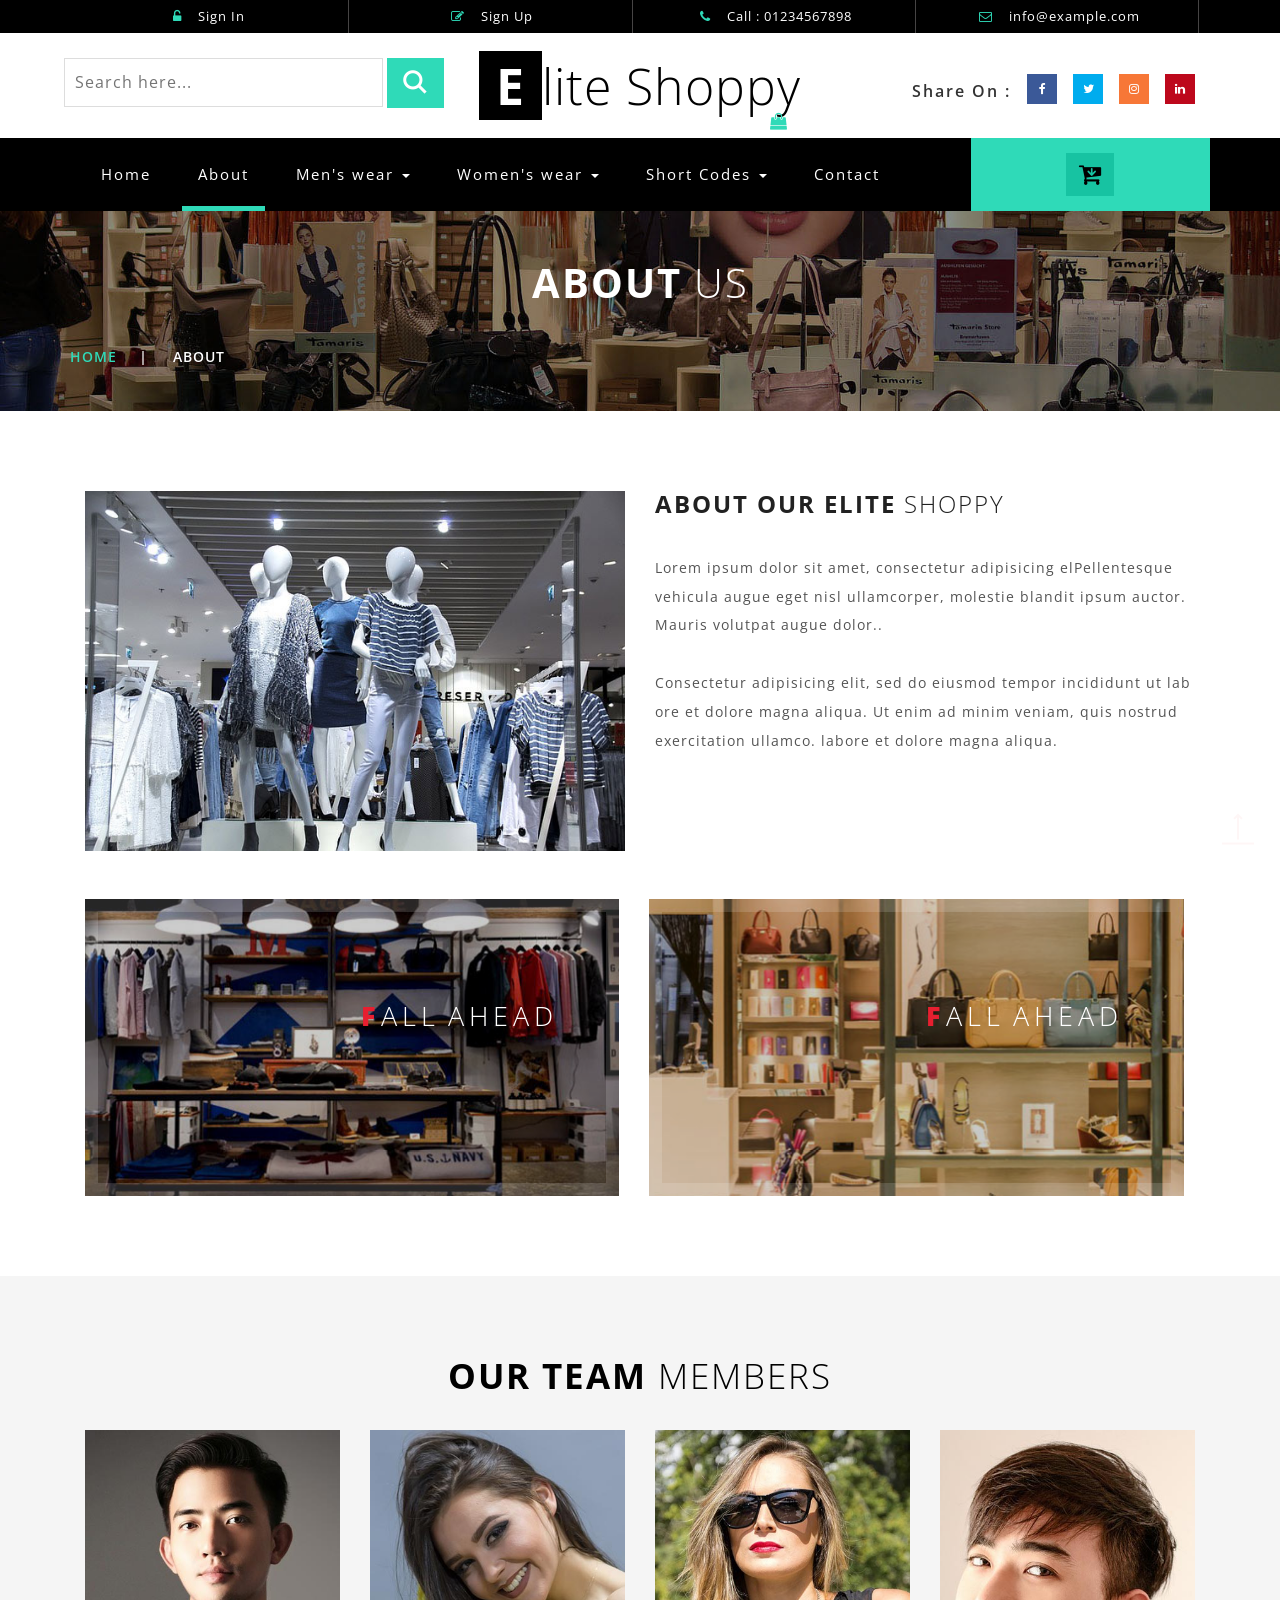
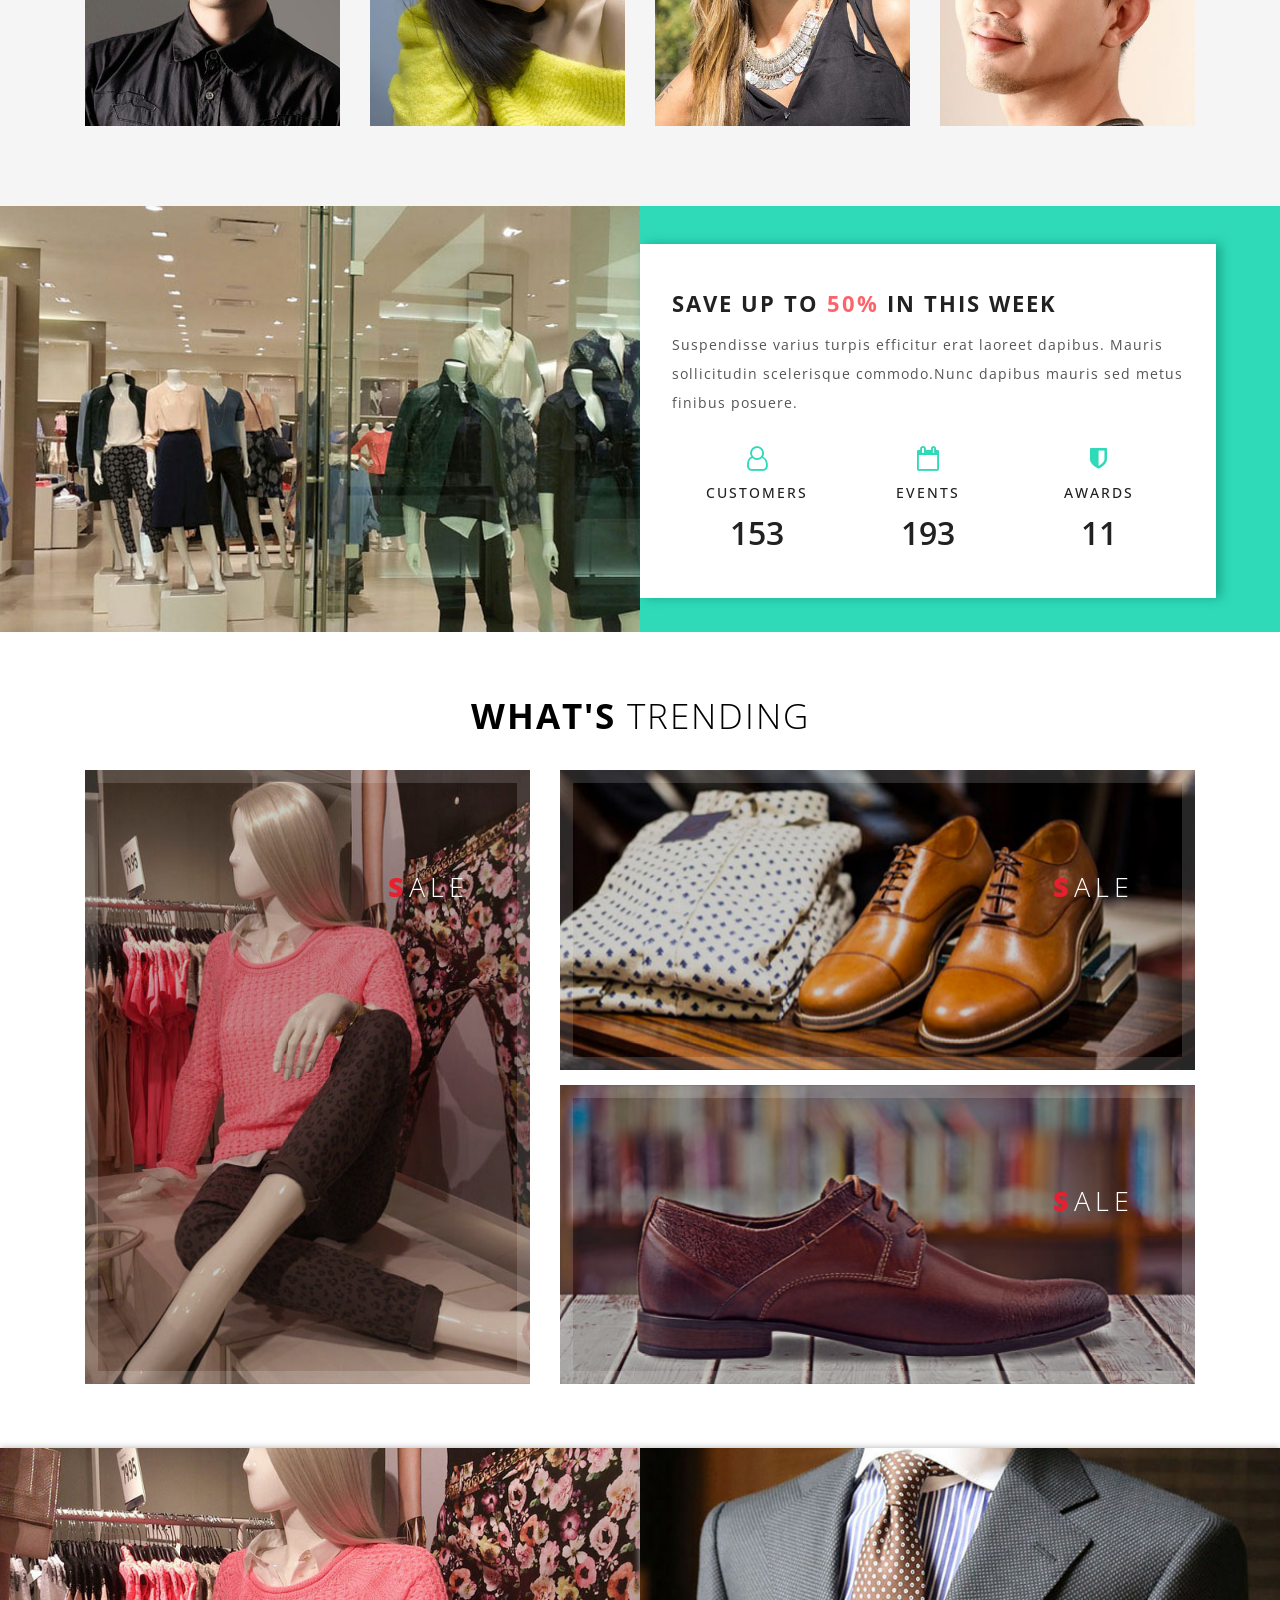
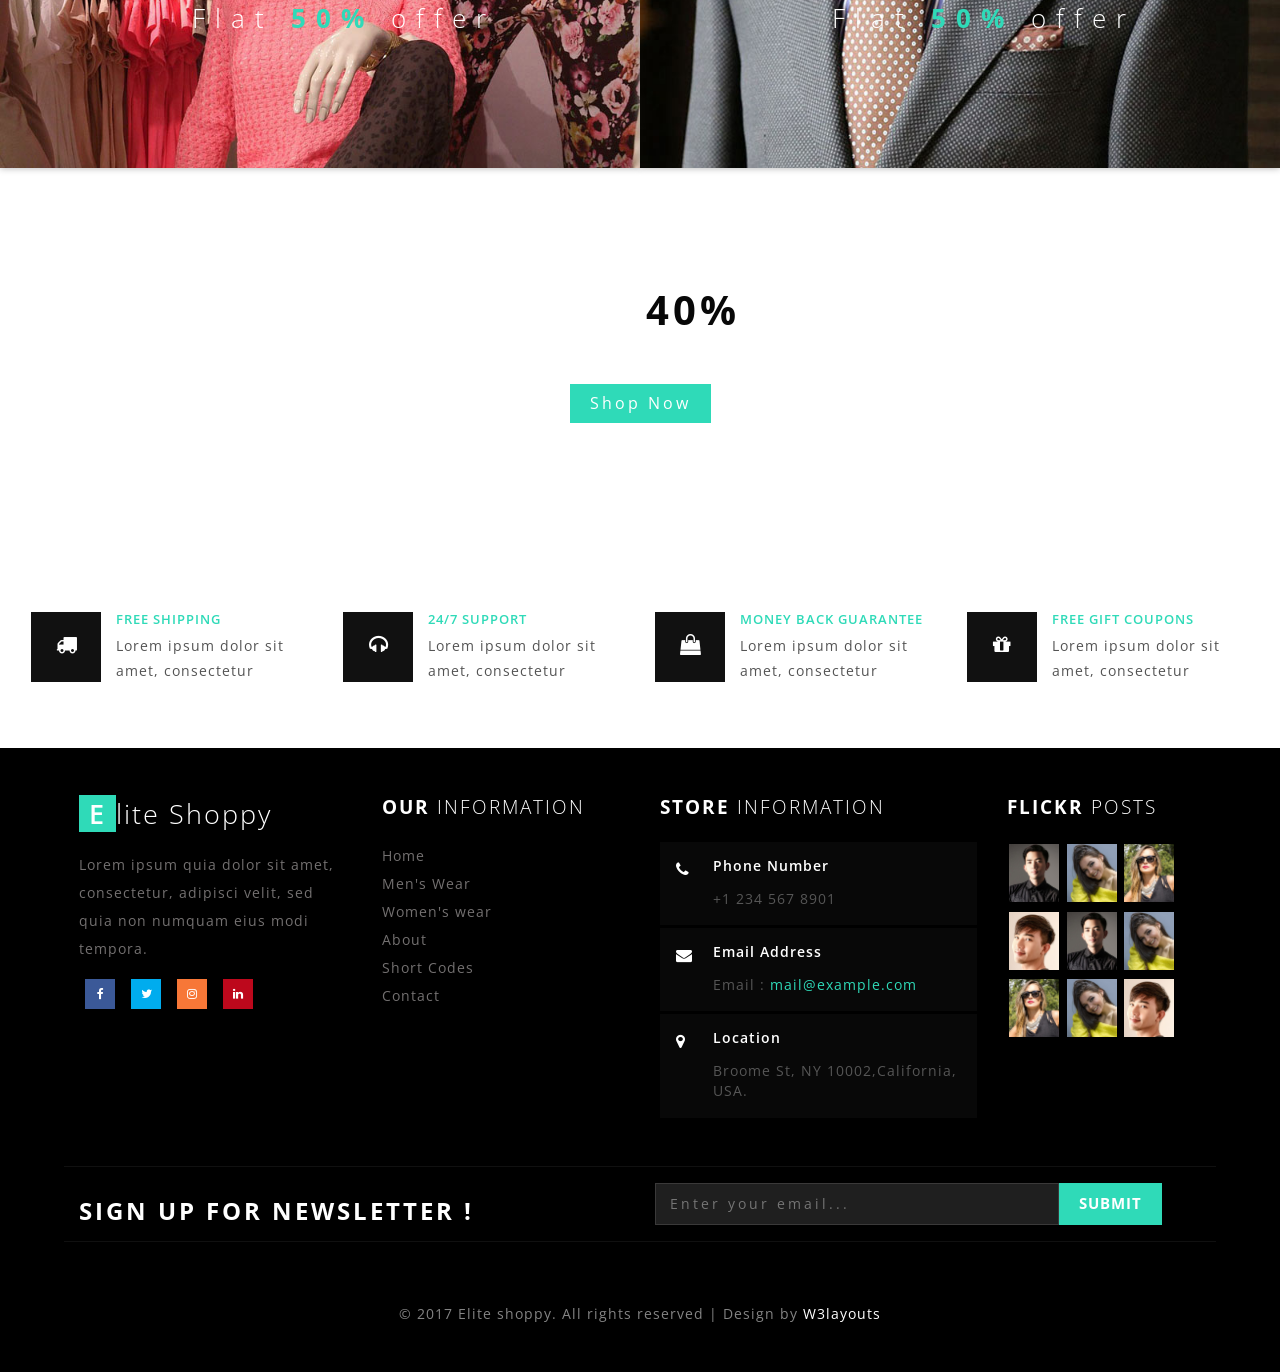
==== assets/depan/about.html @ 62bbe668 "ecommerce" ====
<!--
Author: W3layouts
Author URL: http://w3layouts.com
License: Creative Commons Attribution 3.0 Unported
License URL: http://creativecommons.org/licenses/by/3.0/
-->
<!DOCTYPE html>
<html>
<head>
<title>Elite Shoppy an Ecommerce Online Shopping Category Flat Bootstrap Responsive Website Template | About :: w3layouts</title>
<!--/tags -->
<meta name="viewport" content="width=device-width, initial-scale=1">
<meta http-equiv="Content-Type" content="text/html; charset=utf-8" />
<meta name="keywords" content="Elite Shoppy Responsive web template, Bootstrap Web Templates, Flat Web Templates, Android Compatible web template, 
Smartphone Compatible web template, free webdesigns for Nokia, Samsung, LG, SonyEricsson, Motorola web design" />
<script type="application/x-javascript"> addEventListener("load", function() { setTimeout(hideURLbar, 0); }, false);
		function hideURLbar(){ window.scrollTo(0,1); } </script>
<!--//tags -->
<link href="css/bootstrap.css" rel="stylesheet" type="text/css" media="all" />
<link href="css/team.css" rel="stylesheet" type="text/css" media="all" />
<link href="css/style.css" rel="stylesheet" type="text/css" media="all" />
<link href="css/font-awesome.css" rel="stylesheet"> 
<!-- //for bootstrap working -->
<link href="//fonts.googleapis.com/css?family=Open+Sans:300,300i,400,400i,600,600i,700,700i,800" rel="stylesheet">
<link href='//fonts.googleapis.com/css?family=Lato:400,100,100italic,300,300italic,400italic,700,900,900italic,700italic' rel='stylesheet' type='text/css'>
</head>
<body>
<!-- header -->
<div class="header" id="home">
	<div class="container">
		<ul>
		    <li> <a href="#" data-toggle="modal" data-target="#myModal"><i class="fa fa-unlock-alt" aria-hidden="true"></i> Sign In </a></li>
			<li> <a href="#" data-toggle="modal" data-target="#myModal2"><i class="fa fa-pencil-square-o" aria-hidden="true"></i> Sign Up </a></li>
			<li><i class="fa fa-phone" aria-hidden="true"></i> Call : 01234567898</li>
			<li><i class="fa fa-envelope-o" aria-hidden="true"></i> <a href="mailto:info@example.com">info@example.com</a></li>
		</ul>
	</div>
</div>
<!-- //header -->
<!-- header-bot -->
<div class="header-bot">
	<div class="header-bot_inner_wthreeinfo_header_mid">
		<div class="col-md-4 header-middle">
			<form action="#" method="post">
				<input type="search" name="search" placeholder="Search here..." required="">
					<input type="submit" value=" ">
				<div class="clearfix"></div>
			</form>
		</div>
		<!-- header-bot -->
			<div class="col-md-4 logo_agile">
				<h1><a href="index.html"><span>E</span>lite Shoppy <i class="fa fa-shopping-bag top_logo_agile_bag" aria-hidden="true"></i></a></h1>
			</div>
        <!-- header-bot -->
		<div class="col-md-4 agileits-social top_content">
						<ul class="social-nav model-3d-0 footer-social w3_agile_social">
						                                   <li class="share">Share On : </li>
															<li><a href="#" class="facebook">
																  <div class="front"><i class="fa fa-facebook" aria-hidden="true"></i></div>
																  <div class="back"><i class="fa fa-facebook" aria-hidden="true"></i></div></a></li>
															<li><a href="#" class="twitter"> 
																  <div class="front"><i class="fa fa-twitter" aria-hidden="true"></i></div>
																  <div class="back"><i class="fa fa-twitter" aria-hidden="true"></i></div></a></li>
															<li><a href="#" class="instagram">
																  <div class="front"><i class="fa fa-instagram" aria-hidden="true"></i></div>
																  <div class="back"><i class="fa fa-instagram" aria-hidden="true"></i></div></a></li>
															<li><a href="#" class="pinterest">
																  <div class="front"><i class="fa fa-linkedin" aria-hidden="true"></i></div>
																  <div class="back"><i class="fa fa-linkedin" aria-hidden="true"></i></div></a></li>
														</ul>



		</div>
		<div class="clearfix"></div>
	</div>
</div>
<!-- //header-bot -->
<!-- banner -->
<div class="ban-top">
	<div class="container">
		<div class="top_nav_left">
			<nav class="navbar navbar-default">
			  <div class="container-fluid">
				<!-- Brand and toggle get grouped for better mobile display -->
				<div class="navbar-header">
				  <button type="button" class="navbar-toggle collapsed" data-toggle="collapse" data-target="#bs-example-navbar-collapse-1" aria-expanded="false">
					<span class="sr-only">Toggle navigation</span>
					<span class="icon-bar"></span>
					<span class="icon-bar"></span>
					<span class="icon-bar"></span>
				  </button>
				</div>
				<!-- Collect the nav links, forms, and other content for toggling -->
				<div class="collapse navbar-collapse menu--shylock" id="bs-example-navbar-collapse-1">
				  <ul class="nav navbar-nav menu__list">
					<li class="active menu__item"><a class="menu__link" href="index.html">Home <span class="sr-only">(current)</span></a></li>
					<li class=" menu__item menu__item--current"><a class="menu__link" href="about.html">About</a></li>
					<li class="dropdown menu__item">
						<a href="#" class="dropdown-toggle menu__link" data-toggle="dropdown" role="button" aria-haspopup="true" aria-expanded="false">Men's wear <span class="caret"></span></a>
							<ul class="dropdown-menu multi-column columns-3">
								<div class="agile_inner_drop_nav_info">
									<div class="col-sm-6 multi-gd-img1 multi-gd-text ">
										<a href="mens.html"><img src="images/top2.jpg" alt=" "/></a>
									</div>
									<div class="col-sm-3 multi-gd-img">
										<ul class="multi-column-dropdown">
											<li><a href="mens.html">Clothing</a></li>
											<li><a href="mens.html">Wallets</a></li>
											<li><a href="mens.html">Footwear</a></li>
											<li><a href="mens.html">Watches</a></li>
											<li><a href="mens.html">Accessories</a></li>
											<li><a href="mens.html">Bags</a></li>
											<li><a href="mens.html">Caps & Hats</a></li>
										</ul>
									</div>
									<div class="col-sm-3 multi-gd-img">
										<ul class="multi-column-dropdown">
											<li><a href="mens.html">Jewellery</a></li>
											<li><a href="mens.html">Sunglasses</a></li>
											<li><a href="mens.html">Perfumes</a></li>
											<li><a href="mens.html">Beauty</a></li>
											<li><a href="mens.html">Shirts</a></li>
											<li><a href="mens.html">Sunglasses</a></li>
											<li><a href="mens.html">Swimwear</a></li>
										</ul>
									</div>
									<div class="clearfix"></div>
								</div>
							</ul>
					</li>
					<li class="dropdown menu__item">
						<a href="#" class="dropdown-toggle menu__link" data-toggle="dropdown" role="button" aria-haspopup="true" aria-expanded="false">Women's wear <span class="caret"></span></a>
							<ul class="dropdown-menu multi-column columns-3">
								<div class="agile_inner_drop_nav_info">
									<div class="col-sm-3 multi-gd-img">
										<ul class="multi-column-dropdown">
											<li><a href="womens.html">Clothing</a></li>
											<li><a href="womens.html">Wallets</a></li>
											<li><a href="womens.html">Footwear</a></li>
											<li><a href="womens.html">Watches</a></li>
											<li><a href="womens.html">Accessories</a></li>
											<li><a href="womens.html">Bags</a></li>
											<li><a href="womens.html">Caps & Hats</a></li>
										</ul>
									</div>
									<div class="col-sm-3 multi-gd-img">
										<ul class="multi-column-dropdown">
											<li><a href="womens.html">Jewellery</a></li>
											<li><a href="womens.html">Sunglasses</a></li>
											<li><a href="womens.html">Perfumes</a></li>
											<li><a href="womens.html">Beauty</a></li>
											<li><a href="womens.html">Shirts</a></li>
											<li><a href="womens.html">Sunglasses</a></li>
											<li><a href="womens.html">Swimwear</a></li>
										</ul>
									</div>
									<div class="col-sm-6 multi-gd-img multi-gd-text ">
										<a href="womens.html"><img src="images/top1.jpg" alt=" "/></a>
									</div>
									<div class="clearfix"></div>
								</div>
							</ul>
					</li>
					<li class="menu__item dropdown">
					   <a class="menu__link" href="#" class="dropdown-toggle" data-toggle="dropdown">Short Codes <b class="caret"></b></a>
								<ul class="dropdown-menu agile_short_dropdown">
									<li><a href="icons.html">Web Icons</a></li>
									<li><a href="typography.html">Typography</a></li>
								</ul>
					</li>
					<li class=" menu__item"><a class="menu__link" href="contact.html">Contact</a></li>
				  </ul>
				</div>
			  </div>
			</nav>	
		</div>
		<div class="top_nav_right">
			<div class="wthreecartaits wthreecartaits2 cart cart box_1"> 
						<form action="#" method="post" class="last"> 
						<input type="hidden" name="cmd" value="_cart">
						<input type="hidden" name="display" value="1">
						<button class="w3view-cart" type="submit" name="submit" value=""><i class="fa fa-cart-arrow-down" aria-hidden="true"></i></button>
					</form>  
  
						</div>
		</div>
		<div class="clearfix"></div>
	</div>
</div>
<!-- //banner-top -->
<!-- Modal1 -->
		<div class="modal fade" id="myModal" tabindex="-1" role="dialog">
			<div class="modal-dialog">
				<!-- Modal content-->
				<div class="modal-content">
					<div class="modal-header">
						<button type="button" class="close" data-dismiss="modal">&times;</button>
					</div>
						<div class="modal-body modal-body-sub_agile">
						<div class="col-md-8 modal_body_left modal_body_left1">
						<h3 class="agileinfo_sign">Sign In <span>Now</span></h3>
									<form action="#" method="post">
							<div class="styled-input agile-styled-input-top">
								<input type="text" name="Name" required="">
								<label>Name</label>
								<span></span>
							</div>
							<div class="styled-input">
								<input type="email" name="Email" required=""> 
								<label>Email</label>
								<span></span>
							</div> 
							<input type="submit" value="Sign In">
						</form>
						  <ul class="social-nav model-3d-0 footer-social w3_agile_social top_agile_third">
															<li><a href="#" class="facebook">
																  <div class="front"><i class="fa fa-facebook" aria-hidden="true"></i></div>
																  <div class="back"><i class="fa fa-facebook" aria-hidden="true"></i></div></a></li>
															<li><a href="#" class="twitter"> 
																  <div class="front"><i class="fa fa-twitter" aria-hidden="true"></i></div>
																  <div class="back"><i class="fa fa-twitter" aria-hidden="true"></i></div></a></li>
															<li><a href="#" class="instagram">
																  <div class="front"><i class="fa fa-instagram" aria-hidden="true"></i></div>
																  <div class="back"><i class="fa fa-instagram" aria-hidden="true"></i></div></a></li>
															<li><a href="#" class="pinterest">
																  <div class="front"><i class="fa fa-linkedin" aria-hidden="true"></i></div>
																  <div class="back"><i class="fa fa-linkedin" aria-hidden="true"></i></div></a></li>
														</ul>
														<div class="clearfix"></div>
														<p><a href="#" data-toggle="modal" data-target="#myModal2" > Don't have an account?</a></p>

						</div>
						<div class="col-md-4 modal_body_right modal_body_right1">
							<img src="images/log_pic.jpg" alt=" "/>
						</div>
						<div class="clearfix"></div>
					</div>
				</div>
				<!-- //Modal content-->
			</div>
		</div>
<!-- //Modal1 -->
<!-- Modal2 -->
		<div class="modal fade" id="myModal2" tabindex="-1" role="dialog">
			<div class="modal-dialog">
				<!-- Modal content-->
				<div class="modal-content">
					<div class="modal-header">
						<button type="button" class="close" data-dismiss="modal">&times;</button>
					</div>
						<div class="modal-body modal-body-sub_agile">
						<div class="col-md-8 modal_body_left modal_body_left1">
						<h3 class="agileinfo_sign">Sign Up <span>Now</span></h3>
									<form action="#" method="post">
							<div class="styled-input agile-styled-input-top">
								<input type="text" name="Name" required="">
								<label>Name</label>
								<span></span>
							</div>
							<div class="styled-input">
								<input type="email" name="Email" required=""> 
								<label>Email</label>
								<span></span>
							</div> 
							<div class="styled-input">
								<input type="password" name="password" required=""> 
								<label>Password</label>
								<span></span>
							</div> 
							<div class="styled-input">
								<input type="password" name="Confirm Password" required=""> 
								<label>Confirm Password</label>
								<span></span>
							</div> 
							<input type="submit" value="Sign Up">
						</form>
						  <ul class="social-nav model-3d-0 footer-social w3_agile_social top_agile_third">
															<li><a href="#" class="facebook">
																  <div class="front"><i class="fa fa-facebook" aria-hidden="true"></i></div>
																  <div class="back"><i class="fa fa-facebook" aria-hidden="true"></i></div></a></li>
															<li><a href="#" class="twitter"> 
																  <div class="front"><i class="fa fa-twitter" aria-hidden="true"></i></div>
																  <div class="back"><i class="fa fa-twitter" aria-hidden="true"></i></div></a></li>
															<li><a href="#" class="instagram">
																  <div class="front"><i class="fa fa-instagram" aria-hidden="true"></i></div>
																  <div class="back"><i class="fa fa-instagram" aria-hidden="true"></i></div></a></li>
															<li><a href="#" class="pinterest">
																  <div class="front"><i class="fa fa-linkedin" aria-hidden="true"></i></div>
																  <div class="back"><i class="fa fa-linkedin" aria-hidden="true"></i></div></a></li>
														</ul>
														<div class="clearfix"></div>
														<p><a href="#">By clicking register, I agree to your terms</a></p>

						</div>
						<div class="col-md-4 modal_body_right modal_body_right1">
							<img src="images/log_pic.jpg" alt=" "/>
						</div>
						<div class="clearfix"></div>
					</div>
				</div>
				<!-- //Modal content-->
			</div>
		</div>
<!-- //Modal2 -->
<!-- /banner_bottom_agile_info -->
<div class="page-head_agile_info_w3l">
		<div class="container">
			<h3>About <span>Us </span></h3>
			<!--/w3_short-->
				 <div class="services-breadcrumb">
						<div class="agile_inner_breadcrumb">

						   <ul class="w3_short">
								<li><a href="index.html">Home</a><i>|</i></li>
								<li>About</li>
							</ul>
						 </div>
				</div>
	   <!--//w3_short-->
	</div>
</div>
<!-- /banner_bottom_agile_info -->
    <div class="banner_bottom_agile_info">
	    <div class="container">
			<div class="agile_ab_w3ls_info">
				<div class="col-md-6 ab_pic_w3ls">
				   	<img src="images/ab_pic.jpg" alt=" " class="img-responsive" />
				</div>
				 <div class="col-md-6 ab_pic_w3ls_text_info">
				    <h5>About Our Elite <span> Shoppy</span> </h5>
					<p>Lorem ipsum dolor sit amet, consectetur adipisicing elPellentesque vehicula augue eget nisl ullamcorper, molestie blandit ipsum auctor. Mauris volutpat augue dolor..</p>
					<p>Consectetur adipisicing elit, sed do eiusmod tempor incididunt ut lab ore et dolore magna aliqua. Ut enim ad minim veniam, quis nostrud exercitation ullamco. labore et dolore magna aliqua.</p>
				</div>
				  <div class="clearfix"></div>
			</div>    
            <div class="banner_bottom_agile_info_inner_w3ls">
    	           <div class="col-md-6 wthree_banner_bottom_grid_three_left1 grid">
						<figure class="effect-roxy">
							<img src="images/bottom1.jpg" alt=" " class="img-responsive" />
							<figcaption>
								<h3><span>F</span>all Ahead</h3>
								<p>New Arrivals</p>
							</figcaption>			
						</figure>
					</div>
					 <div class="col-md-6 wthree_banner_bottom_grid_three_left1 grid">
						<figure class="effect-roxy">
							<img src="images/bottom2.jpg" alt=" " class="img-responsive" />
							<figcaption>
								<h3><span>F</span>all Ahead</h3>
								<p>New Arrivals</p>
							</figcaption>			
						</figure>
					</div>
					<div class="clearfix"></div>
		    </div> 
		 </div> 
    </div>
	<!-- team -->
<div class="banner_bottom_agile_info team">
	<div class="container">
	            <h3 class="wthree_text_info">Our Team <span>Members</span></h3>
			<div class="inner_w3l_agile_grids">
					<div class="col-md-3 team-grids">
						<div class="thumbnail team-w3agile">
							<img src="images/t1.jpg" class="img-responsive" alt="">
							<div class="social-icons team-icons right-w3l fotw33">
							<div class="caption">
								<h4>Joanna Vilken</h4>
								<p>Add Short Description</p>						
							</div>
								<ul class="social-nav model-3d-0 footer-social w3_agile_social two">
															<li><a href="#" class="facebook">
																  <div class="front"><i class="fa fa-facebook" aria-hidden="true"></i></div>
																  <div class="back"><i class="fa fa-facebook" aria-hidden="true"></i></div></a></li>
															<li><a href="#" class="twitter"> 
																  <div class="front"><i class="fa fa-twitter" aria-hidden="true"></i></div>
																  <div class="back"><i class="fa fa-twitter" aria-hidden="true"></i></div></a></li>
															<li><a href="#" class="instagram">
																  <div class="front"><i class="fa fa-instagram" aria-hidden="true"></i></div>
																  <div class="back"><i class="fa fa-instagram" aria-hidden="true"></i></div></a></li>
															<li><a href="#" class="pinterest">
																  <div class="front"><i class="fa fa-linkedin" aria-hidden="true"></i></div>
																  <div class="back"><i class="fa fa-linkedin" aria-hidden="true"></i></div></a></li>
														</ul>
							          </div>
						     </div>
			         	</div>
						<div class="col-md-3 team-grids">
						<div class="thumbnail team-w3agile">
							<img src="images/t2.jpg" class="img-responsive" alt="">
							<div class="social-icons team-icons right-w3l fotw33">
							<div class="caption">
								<h4>Anika Mollik</h4>
								<p>Add Short Description</p>						
							</div>
								<ul class="social-nav model-3d-0 footer-social w3_agile_social two">
															<li><a href="#" class="facebook">
																  <div class="front"><i class="fa fa-facebook" aria-hidden="true"></i></div>
																  <div class="back"><i class="fa fa-facebook" aria-hidden="true"></i></div></a></li>
															<li><a href="#" class="twitter"> 
																  <div class="front"><i class="fa fa-twitter" aria-hidden="true"></i></div>
																  <div class="back"><i class="fa fa-twitter" aria-hidden="true"></i></div></a></li>
															<li><a href="#" class="instagram">
																  <div class="front"><i class="fa fa-instagram" aria-hidden="true"></i></div>
																  <div class="back"><i class="fa fa-instagram" aria-hidden="true"></i></div></a></li>
															<li><a href="#" class="pinterest">
																  <div class="front"><i class="fa fa-linkedin" aria-hidden="true"></i></div>
																  <div class="back"><i class="fa fa-linkedin" aria-hidden="true"></i></div></a></li>
														</ul>
							          </div>
						     </div>
			         	</div>
						<div class="col-md-3 team-grids">
						<div class="thumbnail team-w3agile">
							<img src="images/t3.jpg" class="img-responsive" alt="">
							<div class="social-icons team-icons right-w3l fotw33">
							<div class="caption">
								<h4>Megali Deo</h4>
								<p>Add Short Description</p>						
							</div>
								<ul class="social-nav model-3d-0 footer-social w3_agile_social two">
															<li><a href="#" class="facebook">
																  <div class="front"><i class="fa fa-facebook" aria-hidden="true"></i></div>
																  <div class="back"><i class="fa fa-facebook" aria-hidden="true"></i></div></a></li>
															<li><a href="#" class="twitter"> 
																  <div class="front"><i class="fa fa-twitter" aria-hidden="true"></i></div>
																  <div class="back"><i class="fa fa-twitter" aria-hidden="true"></i></div></a></li>
															<li><a href="#" class="instagram">
																  <div class="front"><i class="fa fa-instagram" aria-hidden="true"></i></div>
																  <div class="back"><i class="fa fa-instagram" aria-hidden="true"></i></div></a></li>
															<li><a href="#" class="pinterest">
																  <div class="front"><i class="fa fa-linkedin" aria-hidden="true"></i></div>
																  <div class="back"><i class="fa fa-linkedin" aria-hidden="true"></i></div></a></li>
														</ul>
							          </div>
						     </div>
			         	</div>
						<div class="col-md-3 team-grids">
						<div class="thumbnail team-w3agile">
							<img src="images/t4.jpg" class="img-responsive" alt="">
							<div class="social-icons team-icons right-w3l fotw33">
							<div class="caption">
								<h4>Retas Word</h4>
								<p>Add Short Description</p>						
							</div>
								<ul class="social-nav model-3d-0 footer-social w3_agile_social two">
															<li><a href="#" class="facebook">
																  <div class="front"><i class="fa fa-facebook" aria-hidden="true"></i></div>
																  <div class="back"><i class="fa fa-facebook" aria-hidden="true"></i></div></a></li>
															<li><a href="#" class="twitter"> 
																  <div class="front"><i class="fa fa-twitter" aria-hidden="true"></i></div>
																  <div class="back"><i class="fa fa-twitter" aria-hidden="true"></i></div></a></li>
															<li><a href="#" class="instagram">
																  <div class="front"><i class="fa fa-instagram" aria-hidden="true"></i></div>
																  <div class="back"><i class="fa fa-instagram" aria-hidden="true"></i></div></a></li>
															<li><a href="#" class="pinterest">
																  <div class="front"><i class="fa fa-linkedin" aria-hidden="true"></i></div>
																  <div class="back"><i class="fa fa-linkedin" aria-hidden="true"></i></div></a></li>
														</ul>
							          </div>
						     </div>
			         	</div>
					<div class="clearfix"> </div>
				</div>
	       </div>
		</div>
<!-- //team -->

	<!-- schedule-bottom -->
	<div class="schedule-bottom">
		<div class="col-md-6 agileinfo_schedule_bottom_left">
			<img src="images/mid.jpg" alt=" " class="img-responsive" />
		</div>
		<div class="col-md-6 agileits_schedule_bottom_right">
			<div class="w3ls_schedule_bottom_right_grid">
				<h3>Save up to <span>50%</span> in this week</h3>
				<p>Suspendisse varius turpis efficitur erat laoreet dapibus. 
					Mauris sollicitudin scelerisque commodo.Nunc dapibus mauris sed metus finibus posuere.</p>
				<div class="col-md-4 w3l_schedule_bottom_right_grid1">
					<i class="fa fa-user-o" aria-hidden="true"></i>
					<h4>Customers</h4>
					<h5 class="counter">653</h5>
				</div>
				<div class="col-md-4 w3l_schedule_bottom_right_grid1">
					<i class="fa fa-calendar-o" aria-hidden="true"></i>
					<h4>Events</h4>
					<h5 class="counter">823</h5>
				</div>
				<div class="col-md-4 w3l_schedule_bottom_right_grid1">
					<i class="fa fa-shield" aria-hidden="true"></i>
					<h4>Awards</h4>
					<h5 class="counter">45</h5>
				</div>
				<div class="clearfix"> </div>
			</div>
		</div>
		<div class="clearfix"> </div>
	</div>
<!-- //schedule-bottom -->
  <!-- banner-bootom-w3-agileits -->
	<div class="banner-bootom-w3-agileits">
	   <div class="container">
	     <h3 class="wthree_text_info">What's <span>Trending</span></h3>
	
		<div class="col-md-5 bb-grids bb-left-agileits-w3layouts">
			<a href="women.html">
			   <div class="bb-left-agileits-w3layouts-inner grid">
					<figure class="effect-roxy">
							<img src="images/bb1.jpg" alt=" " class="img-responsive" />
							<figcaption>
								<h3><span>S</span>ale </h3>
								<p>Upto 55%</p>
							</figcaption>			
						</figure>
			    </div>
			</a>
		</div>
		<div class="col-md-7 bb-grids bb-middle-agileits-w3layouts">
		       <div class="bb-middle-agileits-w3layouts grid">
			           <figure class="effect-roxy">
							<img src="images/bottom3.jpg" alt=" " class="img-responsive" />
							<figcaption>
								<h3><span>S</span>ale </h3>
								<p>Upto 55%</p>
							</figcaption>			
						</figure>
		        </div>
		      <div class="bb-middle-agileits-w3layouts forth grid">
						<figure class="effect-roxy">
							<img src="images/bottom4.jpg" alt=" " class="img-responsive">
							<figcaption>
								<h3><span>S</span>ale </h3>
								<p>Upto 65%</p>
							</figcaption>		
						</figure>
					</div>
		<div class="clearfix"></div>
	</div>
    </div>
</div>
<!--/grids-->
      <div class="agile_last_double_sectionw3ls">
            <div class="col-md-6 multi-gd-img multi-gd-text ">
					<a href="womens.html"><img src="images/bot_1.jpg" alt=" "><h4>Flat <span>50%</span> offer</h4></a>
					
			</div>
			 <div class="col-md-6 multi-gd-img multi-gd-text ">
					<a href="womens.html"><img src="images/bot_2.jpg" alt=" "><h4>Flat <span>50%</span> offer</h4></a>
			</div>
			<div class="clearfix"></div>
	   </div>							
<!--/grids-->
	<!-- /we-offer -->
		<div class="sale-w3ls">
			<div class="container">
				<h6>We Offer Flat <span>40%</span> Discount</h6>
 
				<a class="hvr-outline-out button2" href="single.html">Shop Now </a>
			</div>
		</div>
	<!-- //we-offer -->
<!--/grids-->
<div class="coupons">
		<div class="coupons-grids text-center">
			<div class="w3layouts_mail_grid">
				<div class="col-md-3 w3layouts_mail_grid_left">
					<div class="w3layouts_mail_grid_left1 hvr-radial-out">
						<i class="fa fa-truck" aria-hidden="true"></i>
					</div>
					<div class="w3layouts_mail_grid_left2">
						<h3>FREE SHIPPING</h3>
						<p>Lorem ipsum dolor sit amet, consectetur</p>
					</div>
				</div>
				<div class="col-md-3 w3layouts_mail_grid_left">
					<div class="w3layouts_mail_grid_left1 hvr-radial-out">
						<i class="fa fa-headphones" aria-hidden="true"></i>
					</div>
					<div class="w3layouts_mail_grid_left2">
						<h3>24/7 SUPPORT</h3>
						<p>Lorem ipsum dolor sit amet, consectetur</p>
					</div>
				</div>
				<div class="col-md-3 w3layouts_mail_grid_left">
					<div class="w3layouts_mail_grid_left1 hvr-radial-out">
						<i class="fa fa-shopping-bag" aria-hidden="true"></i>
					</div>
					<div class="w3layouts_mail_grid_left2">
						<h3>MONEY BACK GUARANTEE</h3>
						<p>Lorem ipsum dolor sit amet, consectetur</p>
					</div>
				</div>
					<div class="col-md-3 w3layouts_mail_grid_left">
					<div class="w3layouts_mail_grid_left1 hvr-radial-out">
						<i class="fa fa-gift" aria-hidden="true"></i>
					</div>
					<div class="w3layouts_mail_grid_left2">
						<h3>FREE GIFT COUPONS</h3>
						<p>Lorem ipsum dolor sit amet, consectetur</p>
					</div>
				</div>
				<div class="clearfix"> </div>
			</div>

		</div>
</div>
<!--grids-->
<!-- footer -->
<div class="footer">
	<div class="footer_agile_inner_info_w3l">
		<div class="col-md-3 footer-left">
			<h2><a href="index.html"><span>E</span>lite Shoppy </a></h2>
			<p>Lorem ipsum quia dolor
			sit amet, consectetur, adipisci velit, sed quia non 
			numquam eius modi tempora.</p>
			<ul class="social-nav model-3d-0 footer-social w3_agile_social two">
															<li><a href="#" class="facebook">
																  <div class="front"><i class="fa fa-facebook" aria-hidden="true"></i></div>
																  <div class="back"><i class="fa fa-facebook" aria-hidden="true"></i></div></a></li>
															<li><a href="#" class="twitter"> 
																  <div class="front"><i class="fa fa-twitter" aria-hidden="true"></i></div>
																  <div class="back"><i class="fa fa-twitter" aria-hidden="true"></i></div></a></li>
															<li><a href="#" class="instagram">
																  <div class="front"><i class="fa fa-instagram" aria-hidden="true"></i></div>
																  <div class="back"><i class="fa fa-instagram" aria-hidden="true"></i></div></a></li>
															<li><a href="#" class="pinterest">
																  <div class="front"><i class="fa fa-linkedin" aria-hidden="true"></i></div>
																  <div class="back"><i class="fa fa-linkedin" aria-hidden="true"></i></div></a></li>
														</ul>
		</div>
		<div class="col-md-9 footer-right">
			<div class="sign-grds">
				<div class="col-md-4 sign-gd">
					<h4>Our <span>Information</span> </h4>
					<ul>
						<li><a href="index.html">Home</a></li>
						<li><a href="mens.html">Men's Wear</a></li>
						<li><a href="womens.html">Women's wear</a></li>
						<li><a href="about.html">About</a></li>
						<li><a href="typography.html">Short Codes</a></li>
						<li><a href="contact.html">Contact</a></li>
					</ul>
				</div>
				
				<div class="col-md-5 sign-gd-two">
					<h4>Store <span>Information</span></h4>
					<div class="w3-address">
						<div class="w3-address-grid">
							<div class="w3-address-left">
								<i class="fa fa-phone" aria-hidden="true"></i>
							</div>
							<div class="w3-address-right">
								<h6>Phone Number</h6>
								<p>+1 234 567 8901</p>
							</div>
							<div class="clearfix"> </div>
						</div>
						<div class="w3-address-grid">
							<div class="w3-address-left">
								<i class="fa fa-envelope" aria-hidden="true"></i>
							</div>
							<div class="w3-address-right">
								<h6>Email Address</h6>
								<p>Email :<a href="mailto:example@email.com"> mail@example.com</a></p>
							</div>
							<div class="clearfix"> </div>
						</div>
						<div class="w3-address-grid">
							<div class="w3-address-left">
								<i class="fa fa-map-marker" aria-hidden="true"></i>
							</div>
							<div class="w3-address-right">
								<h6>Location</h6>
								<p>Broome St, NY 10002,California, USA. 
								
								</p>
							</div>
							<div class="clearfix"> </div>
						</div>
					</div>
				</div>
				<div class="col-md-3 sign-gd flickr-post">
					<h4>Flickr <span>Posts</span></h4>
					<ul>
						<li><a href="single.html"><img src="images/t1.jpg" alt=" " class="img-responsive" /></a></li>
						<li><a href="single.html"><img src="images/t2.jpg" alt=" " class="img-responsive" /></a></li>
						<li><a href="single.html"><img src="images/t3.jpg" alt=" " class="img-responsive" /></a></li>
						<li><a href="single.html"><img src="images/t4.jpg" alt=" " class="img-responsive" /></a></li>
						<li><a href="single.html"><img src="images/t1.jpg" alt=" " class="img-responsive" /></a></li>
						<li><a href="single.html"><img src="images/t2.jpg" alt=" " class="img-responsive" /></a></li>
						<li><a href="single.html"><img src="images/t3.jpg" alt=" " class="img-responsive" /></a></li>
						<li><a href="single.html"><img src="images/t2.jpg" alt=" " class="img-responsive" /></a></li>
						<li><a href="single.html"><img src="images/t4.jpg" alt=" " class="img-responsive" /></a></li>
					</ul>
				</div>
				<div class="clearfix"></div>
			</div>
		</div>
		<div class="clearfix"></div>
			<div class="agile_newsletter_footer">
					<div class="col-sm-6 newsleft">
				<h3>SIGN UP FOR NEWSLETTER !</h3>
			</div>
			<div class="col-sm-6 newsright">
				<form action="#" method="post">
					<input type="email" placeholder="Enter your email..." name="email" required="">
					<input type="submit" value="Submit">
				</form>
			</div>

		<div class="clearfix"></div>
	</div>
		<p class="copy-right">&copy 2017 Elite shoppy. All rights reserved | Design by <a href="http://w3layouts.com/">W3layouts</a></p>
	</div>
</div>
<!-- //footer -->

<!-- login -->
			<div class="modal fade" id="myModal4" tabindex="-1" role="dialog" aria-labelledby="myModalLabel">
				<div class="modal-dialog" role="document">
					<div class="modal-content modal-info">
						<div class="modal-header">
							<button type="button" class="close" data-dismiss="modal" aria-label="Close"><span aria-hidden="true">&times;</span></button>						
						</div>
						<div class="modal-body modal-spa">
							<div class="login-grids">
								<div class="login">
									<div class="login-bottom">
										<h3>Sign up for free</h3>
										<form>
											<div class="sign-up">
												<h4>Email :</h4>
												<input type="text" value="Type here" onfocus="this.value = '';" onblur="if (this.value == '') {this.value = 'Type here';}" required="">	
											</div>
											<div class="sign-up">
												<h4>Password :</h4>
												<input type="password" value="Password" onfocus="this.value = '';" onblur="if (this.value == '') {this.value = 'Password';}" required="">
												
											</div>
											<div class="sign-up">
												<h4>Re-type Password :</h4>
												<input type="password" value="Password" onfocus="this.value = '';" onblur="if (this.value == '') {this.value = 'Password';}" required="">
												
											</div>
											<div class="sign-up">
												<input type="submit" value="REGISTER NOW" >
											</div>
											
										</form>
									</div>
									<div class="login-right">
										<h3>Sign in with your account</h3>
										<form>
											<div class="sign-in">
												<h4>Email :</h4>
												<input type="text" value="Type here" onfocus="this.value = '';" onblur="if (this.value == '') {this.value = 'Type here';}" required="">	
											</div>
											<div class="sign-in">
												<h4>Password :</h4>
												<input type="password" value="Password" onfocus="this.value = '';" onblur="if (this.value == '') {this.value = 'Password';}" required="">
												<a href="#">Forgot password?</a>
											</div>
											<div class="single-bottom">
												<input type="checkbox"  id="brand" value="">
												<label for="brand"><span></span>Remember Me.</label>
											</div>
											<div class="sign-in">
												<input type="submit" value="SIGNIN" >
											</div>
										</form>
									</div>
									<div class="clearfix"></div>
								</div>
								<p>By logging in you agree to our <a href="#">Terms and Conditions</a> and <a href="#">Privacy Policy</a></p>
							</div>
						</div>
					</div>
				</div>
			</div>
<!-- //login -->
<a href="#home" class="scroll" id="toTop" style="display: block;"> <span id="toTopHover" style="opacity: 1;"> </span></a>
<!-- js -->
<script type="text/javascript" src="js/jquery-2.1.4.min.js"></script>
<!-- //js -->	
	<!-- cart-js -->
	<script src="js/minicart.min.js"></script>
<script>
	// Mini Cart
	paypal.minicart.render({
		action: '#'
	});

	if (~window.location.search.indexOf('reset=true')) {
		paypal.minicart.reset();
	}
</script>

	<!-- //cart-js --> 

<!-- stats -->
	<script src="js/jquery.waypoints.min.js"></script>
	<script src="js/jquery.countup.js"></script>
	<script>
		$('.counter').countUp();
	</script>
<!-- //stats -->
<!-- start-smoth-scrolling -->
<script type="text/javascript" src="js/move-top.js"></script>
<script type="text/javascript" src="js/jquery.easing.min.js"></script>
<script type="text/javascript">
	jQuery(document).ready(function($) {
		$(".scroll").click(function(event){		
			event.preventDefault();
			$('html,body').animate({scrollTop:$(this.hash).offset().top},1000);
		});
	});
</script>
<!-- here stars scrolling icon -->
	<script type="text/javascript">
		$(document).ready(function() {
			/*
				var defaults = {
				containerID: 'toTop', // fading element id
				containerHoverID: 'toTopHover', // fading element hover id
				scrollSpeed: 1200,
				easingType: 'linear' 
				};
			*/
								
			$().UItoTop({ easingType: 'easeOutQuart' });
								
			});
	</script>
<!-- //here ends scrolling icon -->

<!-- for bootstrap working -->
<script type="text/javascript" src="js/bootstrap.js"></script>
</body>
</html>
---- assets/depan/css/team.css ----
/*-- Team --*/
.thumbnail.team-w3agile img {
    margin: 0 auto;
    width: inherit;
    width: 100%;
}
.thumbnail.team-w3agile {
    position: relative;
    overflow: hidden;
}
.thumbnail {
    padding: 0px; 
    border: none;
   border-radius: 0;
   margin-bottom:0;
}
.thumbnail.team-w3agile h4 {
    font-size: 1.2em;
    font-weight: 700;
    color: #000000;
    margin: 0em 0 0em;
    letter-spacing: 1px;
}
.caption p {
    font-size: 13px;
    color: #fff !important;
    line-height: 30px;
    letter-spacing: 2px;
}
.social-icons.team-icons ul {
    margin: 0;
}
.social-icons.team-icons {
    position: absolute;
    bottom: -227px;
    margin: 0;
    left: 0;
    background: rgba(35, 214, 178, 0.72);
    padding: 1em;
    -webkit-transition: .5s all;
    transition: .5s all;
    -moz-transition: .5s all;
    width: 100%;
    text-align: center;
}
.thumbnail.team-w3agile:hover div.social-icons.team-icons {
    bottom: 0px;
}
.thumbnail.team-w3agile:hover {
    border-color: #fdbd10;
}
/*-- //Team --*/
/*-- /Responsive --*/
@media(max-width:991px){
	.team-grids {
		width: 25%;
		float: left;
	}
	.thumbnail.team-w3agile h4 {
		margin: 0em 0 0.3em;
	}
}
@media(max-width:800px){
	  .team-grids {
		width: 50%;
		float: left;
		    margin-bottom: 4em;
	}
}
@media(max-width:768px){
	.team-grids {
		width: 50%;
		float: left;
		margin-bottom: 2em;
	}
}
@media(max-width:414px){
	.team-grids {
		width: 100%;
		float: none;
	}
	.team-grids:nth-child(3), .team-grids:nth-child(4) {
		margin-top: 0em!important;
	}
	.team-grids:nth-child(2), .team-grids:nth-child(4) {
		padding-top: 0em!important;
	}
}
/*-- //Responsive --*/
---- assets/depan/css/style.css ----
/*--
Author: W3layouts
Author URL: http://w3layouts.com
License: Creative Commons Attribution 3.0 Unported
License URL: http://creativecommons.org/licenses/by/3.0/
--*/
html, body{
	margin:0;
	font-size: 100%;
	background: #fff;
	font-family: 'Open Sans', sans-serif;
}
body a {
	text-decoration:none;
	transition:0.5s all;
	-webkit-transition:0.5s all;
	-moz-transition:0.5s all;
	-o-transition:0.5s all;
	-ms-transition:0.5s all;
}
a:hover{
 text-decoration:none;
}
input[type="button"],input[type="submit"]{
	transition:0.5s all;
	-webkit-transition:0.5s all;
	-moz-transition:0.5s all;
	-o-transition:0.5s all;
	-ms-transition:0.5s all;
}

h1,h2,h3,h4,h5,h6{
	margin:0;
font-family: 'Open Sans', sans-serif;
}	
p{
	margin:0;
	letter-spacing:1px;
	font-size: 0.9em;
}
ul{
	margin:0;
	padding:0;
}
label{
	margin:0;
}
/*-- header --*/
.header {
    background: #000;
}
.header ul li {
    display: inline-block;
    width: 24.5%;
    text-align: center;
    color: #fff;
    font-size: 13px;
    padding: 7px 0;
    letter-spacing: 1px;
    border-right: 1px solid #464444;
}
.header ul li a {
     color: #fff;
    text-decoration: none;
}
.header ul li i {
    margin-right: 12px;
    top: 2px;
    color: #2fdab8;
}
.header-right {
    text-align: right;
}
.header-left{
    text-align: left;	
}
.header-bot_inner_wthreeinfo_header_mid {
    margin: 0 auto;
    width: 90%;
}
/*-- //header --*/
.social-nav {
    padding: 0;
    list-style: none;
    display: inline-block;
    margin: 1em 0 0;
    float: right;
}
.social-nav li {
    display: inline-block;
    margin: 0 6px;
}
.social-nav a {
    display: inline-block;
    float: none;
    width: 30px;
    height: 30px;
    text-decoration: none;
    cursor: pointer;
    text-align: center;
    line-height: 30px;
    background: #000;
    position: relative;
    -webkit-transition: 0.5s;
    -moz-transition: 0.5s;
    -o-transition: 0.5s;
    transition: 0.5s;
}
.model-3d-0 a {
    background:#5C5B5B;
    -webkit-transform-style: preserve-3d;
    -moz-transform-style: preserve-3d;
    -ms-transform-style: preserve-3d;
    -o-transform-style: preserve-3d;
    transform-style: preserve-3d;
}
.model-3d-0 .front, .model-3d-0 .back {
    width: 30px;
    height: 30px;
    position: absolute;
    top: 0;
    left: 0;
    -webkit-transform: translateZ(18px);
    -moz-transform: translateZ(18px);
    -ms-transform: translateZ(18px);
    -o-transform: translateZ(18px);
    transform: translateZ(18px);
    -webkit-backface-visibility: visible;
    -moz-backface-visibility: visible;
    -ms-backface-visibility: visible;
    -o-backface-visibility: visible;
    backface-visibility: visible;
	color:#212121;
	font-size:12px;
}
.model-3d-0 .back {
    -webkit-transform: rotateX(90deg) translateZ(18px);
    -moz-transform: rotateX(90deg) translateZ(18px);
    -ms-transform: rotateX(90deg) translateZ(18px);
    -o-transform: rotateX(90deg) translateZ(18px);
    transform: rotateX(90deg) translateZ(18px);
    -webkit-backface-visibility: hidden;
    -moz-backface-visibility: hidden;
    -ms-backface-visibility: hidden;
    -o-backface-visibility: hidden;
    backface-visibility: hidden;
}
a.twitter .front {
    background: #00acee;
}
a.facebook .front {
    background: #3b5998;
}
a.instagram .front {
    background: #f77737;
}
a.pinterest .front {
    background: #bd081c;
}
.twitter .back,.facebook .back,.instagram .back,.pinterest .back{
    background:#fff;
}
.model-3d-0 a:hover {
    -webkit-transform: rotateX(-90deg);
    -moz-transform: rotateX(-90deg);
    -ms-transform: rotateX(-90deg);
    -o-transform: rotateX(-90deg);
    transform: rotateX(-90deg);
}
.model-3d-0 a:hover .back {
    -webkit-backface-visibility: visible;
    -moz-backface-visibility: visible;
    -ms-backface-visibility: visible;
    -o-backface-visibility: visible;
    backface-visibility: visible;
}
.w3_agile_social .front i{
	color: #fff;
    font-size: 12px;
}
.w3_agile_social .back i{
	color: #000;
    font-size: 12px;
}
.w3ls_team_grid img {
    background: #e4e3e3;
    padding: 7px;
}
/*--social icons--*/
/* Brand Colours */
.facebook{
    background: #3b5998;
}
.twitter{
    background: #00acee;
}
.google-plus{
	background:#dd4b39;
}
.rss{
	background:#f26522;
}
.social-icon-w3-agile {
    width: 25%;
    float: left;
    text-align: center;
    padding:1.5em 0;
}
.social-icon-w3-agile i {
    color: #fff;
    font-size:28px;
}
.social-agileinfo a:hover {
    opacity: 0.8;
}
li.share {
    vertical-align: super;
    font-size: 1em;
    font-weight: 600;
    letter-spacing: 2px;
}
/*--social-icons--*/
.logo_agile {
    text-align: center;
}
.logo_agile span {
    background: #000;
    padding: 0 17px;
    font-weight: bold;
    color: #fff;
}
.logo_agile h1 a {
    font-weight: 300;
    color: #000;
    letter-spacing: 1px;
    font-size: 1.5em;
	position:relative;
}
.logo_agile h1 a:hover {
  text-decoration:none;
}
i.fa.fa-shopping-bag.top_logo_agile_bag {
    position: absolute;
    font-size: 17px;
    top: 66px;
    right: 14px;
    color: #2fdab8;
}

/*-- header-bot --*/
.header-left img {
    width: 73%;
}
.header-bot {
    padding: 25px 0;
}
.header-middle form input[type="search"] {
    outline: none;
    border: none;
    width: 87%;
    padding: 12px 10px;
    color: #848484;
    font-size: 16px;
    border: 1px solid #ddd;
	letter-spacing:1px;
}
.header-middle form input[type="submit"]{
    background: url(../images/search.png) no-repeat 4px 0px #2fdab8;
    width: 11%;
    height: 50px;
    border: none;
    padding: 0;
    border: none;
    outline: none;
}
.search {
    float: left;
    width: 57%;
}
.section_room{
    float: left;
    width: 33%;	
}
.sear-sub{
    float: right;
    width: 10%;		
}
.header-middle {
	padding:0;
}
.header-right ul {
    margin-top: 20px;
}
.section_room select option {
    line-height: 1.8em;
}
/* Icons */
.footer-bottom a {

}

/* pop-up text */
.footer-bottom a span {
    color: #fff;
    position: absolute;
    bottom: 0;
    width: 19%;
    left: 59px;
    text-align: center;
    right: -25px;
    padding: 2px 0px;
    font-size: 1em;
    border-radius: 2px;
    background: #2fdab8;
    visibility: hidden;
    opacity: 0;
    -o-transition: all .5s cubic-bezier(0.68, -0.55, 0.265, 1.55);
    -webkit-transition: all .5s cubic-bezier(0.68, -0.55, 0.265, 1.55);
    -moz-transition: all .5s cubic-bezier(0.68, -0.55, 0.265, 1.55);
    transition: all .5s cubic-bezier(0.68, -0.55, 0.265, 1.55);
}

/* pop-up text arrow */

.footer-bottom a span:before {
    content: '';
    width: 0;
    height: 0;
    border-left: 5px solid transparent;
    border-right: 5px solid transparent;
    border-top: 5px solid #2fdab8;
    position: absolute;
    bottom: -4px;
    left: 21px;
}
.footer-bottom a:hover span {
    bottom: 41px;
    visibility: visible;
    opacity: 1;
}

/*-- //header-bot --*/
/*-- banner-top --*/
.ban-top{
	background:#000;
    padding: 0px 0;
}
.dropdown-menu.columns-3 {
    min-width: 700px;
    padding: 30px 30px;
}
.multi-gd-img img{
	width:100%;
}
/*-- nav-bar --*/
.navbar-default {
    background: none;
    border: none;
    min-height: inherit;
    margin: 0;
    float: left;
}
.navbar-default .navbar-nav > .active > a, .navbar-default .navbar-nav > .active > a:hover, .navbar-default .navbar-nav > .active > a:focus {
    background: none;
}
.navbar-default .navbar-nav > .open > a, .navbar-default .navbar-nav > .open > a:hover, .navbar-default .navbar-nav > .open > a:focus {
    color: #555;
    background: none;
}
.navbar-nav > li {
    margin: 0 15px 0 0;
}
.navbar-nav > li > a {
    padding: 26px 16px;
}
.navbar-collapse {
    padding-right: 0;
    padding-left: 0;
}
.navbar-nav > li > a {
    line-height: inherit;
}

/*-- //nav-bar --*/
/* Common styles for all menus */

.menu__list {
	position: relative;
	display: -webkit-flex;
	display: flex;
	-webkit-flex-wrap: wrap;
	flex-wrap: wrap;
	margin: 0;
	padding: 0;
	list-style: none;
}

.menu__item {
	display: block;
	margin: 0em 0;
}

.menu__link {
	font-size: 1.05em;
	font-weight: bold;
	display: block;
	padding: 1em;
	cursor: pointer;
	-webkit-user-select: none;
	-moz-user-select: none;
	-ms-user-select: none;
	user-select: none;
	-webkit-touch-callout: none;
	-khtml-user-select: none;
	-webkit-tap-highlight-color: rgba(0, 0, 0, 0);
}

.menu__link:hover,
.menu__link:focus {
	outline: none;
}

/* Individual styles */
.menu--shylock .menu__link {
	position: relative;
    margin: 0;
	color: #b5b5b5;
	-webkit-transition: color 0.4s;
	transition: color 0.4s;
}

.menu--shylock .menu__item--current .menu__link,
.menu--shylock .menu__item--current .menu__link:hover,
.menu--shylock .menu__item--current .menu__link:focus {
	color: #d94f5c;
}

.menu--shylock .menu__item--current .menu__link::after,
.menu--shylock .menu__item--current .menu__link::before {
	-webkit-transform: scale3d(1, 1, 1);
	transform: scale3d(1, 1, 1);
}

.menu--shylock .menu__item--current .menu__link::before {
	-webkit-transition-delay: 0s;
	transition-delay: 0s;
}

.menu--shylock .menu__link:hover,
.menu--shylock .menu__link:focus {
	color: #b5b5b5;
}

.menu--shylock .menu__link:hover::before,
.menu--shylock .menu__link:focus::before {
	-webkit-transform: scale3d(1, 1, 1);
	transform: scale3d(1, 1, 1);
	-webkit-transition-delay: 0s;
	transition-delay: 0s;
}

.menu--shylock .menu__link::before,
.menu--shylock .menu__link::after {
	content: '';
	position: absolute;
	bottom: 0px;
	left: 0;
	width: 100%;
	height: 5px;
	-webkit-transform: scale3d(0, 1, 1);
	transform: scale3d(0, 1, 1);
	-webkit-transform-origin: center left;
	transform-origin: center left;
	-webkit-transition: transform 0.4s cubic-bezier(0.22, 0.61, 0.36, 1);
	transition: transform 0.4s cubic-bezier(0.22, 0.61, 0.36, 1);
}

.menu--shylock .menu__link::before {
	background: #2fdab8;
	-webkit-transition-delay: 0.4s;
	transition-delay: 0.4s;
}

.menu--shylock .menu__link::after {
	background: #2fdab8;
}
a.menu__link {
    color: #fff !important;
    font-size: 15px;
    font-weight: normal;
letter-spacing: 2px;
}
.agile_short_dropdown {
    border-radius: 0;
    background: #ffffff;
    text-align: center;
	padding:0;
	border: none;
}
.agile_short_dropdown li a{
	text-transform:uppercase;
	color:#212121;
	font-size:13px;
	font-weight:600;
	padding: .8em 0;
	border-bottom: 1px solid #ececef;
}
.agile_short_dropdown > li > a:hover{
    color: #fff;
    text-decoration: none;
    background-color: #2fdab8;
}
/*-- //left nav --*/
.top_nav_right {
    float: right;
    width: 21%;
}
.box_1 {
    background: #2fdab8;
    padding: 15px 22px;
    text-align: center;
}
.box_1 h3 {
    color: #fff;
    font-size: 1em;
    margin: 0;
	text-decoration:none;
    margin: 0 0 7px 0;
}
.total i {
    top: 2px;
    left: -5px;
}

.box_1 p {
	margin: 0;
    color: #999;
    font-size: 14px;
}
a.simpleCart_empty {
    color: #fff;
    font-size: 13px;
    text-decoration: none;
    text-align: center;
    display: block;
}
.header-right ul li a:hover {
    transform: rotateY(360deg);
}
/*-- //banner-top --*/
.carousel-caption {
    position: inherit;
    min-height:500px!important;
    padding-top:10em;
}
/*-- banner --*/  
.carousel .item{    
	background:-webkit-linear-gradient(rgba(23, 22, 23, 0.2), rgba(23, 22, 23, 0.5)), url(../images/banner1.jpg) no-repeat;
	background:-moz-linear-gradient(rgba(23, 22, 23, 0.2), rgba(23, 22, 23, 0.5)), url(../images/banner1.jpg) no-repeat;
	background:-ms-linear-gradient(rgba(23, 22, 23, 0.2), rgba(23, 22, 23, 0.5)), url(../images/banner1.jpg) no-repeat; 
	background:linear-gradient(rgba(23, 22, 23, 0.2), rgba(23, 22, 23, 0.5)), url(../images/banner1.jpg) no-repeat;
	background-size:cover;	 
}
.carousel .item.item2{   
	background:-webkit-linear-gradient(rgba(23, 22, 23, 0.2), rgba(23, 22, 23, 0.5)), url(../images/banner2.jpg) no-repeat;
	background:-moz-linear-gradient(rgba(23, 22, 23, 0.2), rgba(23, 22, 23, 0.5)), url(../images/banner2.jpg) no-repeat;
	background:-ms-linear-gradient(rgba(23, 22, 23, 0.2), rgba(23, 22, 23, 0.5)), url(../images/banner2.jpg) no-repeat; 
	background:linear-gradient(rgba(23, 22, 23, 0.2), rgba(23, 22, 23, 0.5)), url(../images/banner2.jpg) no-repeat;
	background-size:cover;	
}   
.carousel .item.item3{   
	background:-webkit-linear-gradient(rgba(23, 22, 23, 0.2), rgba(23, 22, 23, 0.5)), url(../images/banner3.jpg) no-repeat;
	background:-moz-linear-gradient(rgba(23, 22, 23, 0.2), rgba(23, 22, 23, 0.5)), url(../images/banner3.jpg) no-repeat;
	background:-ms-linear-gradient(rgba(23, 22, 23, 0.2), rgba(23, 22, 23, 0.5)), url(../images/banner3.jpg) no-repeat; 
	background:linear-gradient(rgba(23, 22, 23, 0.2), rgba(23, 22, 23, 0.5)), url(../images/banner3.jpg) no-repeat;
	background-size:cover;	 
}   
.carousel .item.item4{        
	background:-webkit-linear-gradient(rgba(23, 22, 23, 0.2), rgba(23, 22, 23, 0.5)), url(../images/banner4.jpg) no-repeat;
	background:-moz-linear-gradient(rgba(23, 22, 23, 0.2), rgba(23, 22, 23, 0.5)), url(../images/banner4.jpg) no-repeat;
	background:-ms-linear-gradient(rgba(23, 22, 23, 0.2), rgba(23, 22, 23, 0.5)), url(../images/banner4.jpg) no-repeat;
	background:linear-gradient(rgba(23, 22, 23, 0.2), rgba(23, 22, 23, 0.5)), url(../images/banner4.jpg) no-repeat;
	background-size:cover; 
}  
.carousel .item.item5{    
	background:-webkit-linear-gradient(rgba(23, 22, 23, 0.2), rgba(23, 22, 23, 0.5)), url(../images/banner5.jpg) no-repeat;
	background:-moz-linear-gradient(rgba(23, 22, 23, 0.2), rgba(23, 22, 23, 0.5)), url(../images/banner5.jpg) no-repeat;
	background:-ms-linear-gradient(rgba(23, 22, 23, 0.2), rgba(23, 22, 23, 0.5)), url(../images/banner5.jpg) no-repeat;
	background:linear-gradient(rgba(23, 22, 23, 0.2), rgba(23, 22, 23, 0.5)), url(../images/banner5.jpg) no-repeat;
	background-size:cover; 
}  

.carousel-caption h2, .carousel-caption h3 {
    font-size: 3em;
    font-weight: 300;
    letter-spacing: 14px;
    text-transform: uppercase;
} 
.carousel-caption h2 span, .carousel-caption h3 span{
    font-weight: 800;
    color: #2fdab8;
}
.carousel-caption p {
    letter-spacing: 12px;
    font-size: 1.2em;
    font-weight: 600;
    color: #ffb900;
    margin-top: 1em;
}
.carousel-caption a {
    color: #fff;
    letter-spacing: 3px;
    padding: 8px 20px;
    margin-top: 2em;
}
.codes{
	padding:5em 0; 
	background:#fff; 
}
.codes.agileitsbg2 {
    background: #E74C3C;
	background-image:-webkit-linear-gradient(#ff9d2f, #ff6126);
	background-image:-moz-linear-gradient(#ff9d2f, #ff6126);
	background-image:-ms-linear-gradient(#ff9d2f, #ff6126);
	background-image: linear-gradient(#ff9d2f, #ff6126); 
    padding-bottom: 10em;
}
.codes.agileitsbg3 {
    background: #3498DB;  
    padding-bottom: 10em;
}
.codes.agileitsbg4 {
    background: #2ECC71 ; 
    padding-bottom: 10em;
}
.carousel.slide.grid_3.grid_4 {  
    border-top: 10px solid #3ACFD5;
    border-bottom: 10px solid #3a4ed5;
    -webkit-box-sizing: border-box;
    -moz-box-sizing: border-box;
    box-sizing: border-box;
    background-position: 0 0, 100% 0;
    background-repeat: no-repeat;
    -webkit-background-size: 10px 100%;
    -moz-background-size: 10px 100%;
    background-size: 10px 100%;
    background-image: url([data-uri]Ã¢â‚¬Â¦0iMSIgaGVpZ2h0PSIxIiBmaWxsPSJ1cmwoI2xlc3NoYXQtZ2VuZXJhdGVkKSIgLz48L3N2Zz4=),url([data-uri]Ã¢â‚¬Â¦0iMSIgaGVpZ2h0PSIxIiBmaWxsPSJ1cmwoI2xlc3NoYXQtZ2VuZXJhdGVkKSIgLz48L3N2Zz4=);
    background-image: -webkit-linear-gradient(top, #3acfd5 0%, #3a4ed5 100%), -webkit-linear-gradient(top, #3acfd5 0%, #3a4ed5 100%);
    background-image: -moz-linear-gradient(top, #3acfd5 0%, #3a4ed5 100%), -moz-linear-gradient(top, #3acfd5 0%, #3a4ed5 100%);
    background-image: -o-linear-gradient(top, #3acfd5 0%, #3a4ed5 100%), -o-linear-gradient(top, #3acfd5 0%, #3a4ed5 100%);
    background-image: linear-gradient(to bottom, #3acfd5 0%, #3a4ed5 100%), linear-gradient(to bottom, #3acfd5 0%, #3a4ed5 100%);
}
.carousel-indicators {
    bottom: 8%;
}
/*-- banner --*/
/*-- //banner-bottom --*/
/* Common style */
.grid figure {
	position: relative;
    overflow: hidden;
    background:#000000;
    text-align: center;
}

.grid figure img {
	position: relative;
	display: block;
	opacity: 0.8;
}

.grid figure figcaption {
	padding: 2em;
    -webkit-backface-visibility: hidden;
    backface-visibility: hidden;
}

.grid figure figcaption::before,
.grid figure figcaption::after {
	pointer-events: none;
}

.grid figure figcaption{
	position: absolute;
	top: 0;
	left: 0;
	width: 100%;
	height: 100%;
}

.grid figure h3 {
	word-spacing: -0.15em;
	font-weight: 300;
}

.grid figure h3 span {
	font-weight: 800;
    color: #e71f30;
}

.grid figure p {
    letter-spacing: 12px;
    color: #fff;
    line-height: 2em;
    font-size: 1.1em;
}

figure.effect-roxy img {
	max-width: none;
	width: -webkit-calc(100% + 60px);
	width: calc(100% + 60px);
	width: -moz-calc(100% + 60px);
	width: -o-calc(100% + 60px);
	width: -ms-calc(100% + 60px);
	-webkit-transition: opacity 0.35s, -webkit-transform 0.35s;
	transition: opacity 0.35s, transform 0.35s;
	-webkit-transform: translate3d(-50px,0,0);
	transform: translate3d(-50px,0,0);
	-moz-transform: translate3d(-50px,0,0);
	-o-transform: translate3d(-50px,0,0);
	-ms-transform: translate3d(-50px,0,0);
}

figure.effect-roxy figcaption::before {
	position: absolute;
	top: 30px;
	right: 30px;
	bottom: 30px;
	left: 30px;
    border: 4px solid #fff;
	content: '';
	opacity: 0;
	-webkit-transition: opacity 0.35s, -webkit-transform 0.35s;
	transition: opacity 0.35s, transform 0.35s;
	-webkit-transform: translate3d(-20px,0,0);
	transform: translate3d(-20px,0,0);
	-ms-transform: translate3d(-20px,0,0);
	-moz-transform: translate3d(-20px,0,0);
	-o-transform: translate3d(-20px,0,0);
}

figure.effect-roxy figcaption {
    padding: 3em;
    text-align: right;
    border: 13px solid rgba(255, 255, 255, 0.15);
}

figure.effect-roxy h3 {
    padding: 1.5em 0 .5em;
    font-size: 1.7em;
    color: #fff;
    text-transform: uppercase;
    letter-spacing: 5px;
}
figure.effect-roxy p {
	opacity: 0;
	-webkit-transition: opacity 0.35s, -webkit-transform 0.35s;
	transition: opacity 0.35s, transform 0.35s;
	-webkit-transform: translate3d(-10px,0,0);
	transform: translate3d(-10px,0,0);
}

figure.effect-roxy:hover img,.agileinfo_banner_bottom_grid_three_left:hover img{
	opacity: 0.7;
	-webkit-transform: translate3d(0,0,0);
	transform: translate3d(0,0,0);
}

figure.effect-roxy:hover figcaption::before,
figure.effect-roxy:hover p,.agileinfo_banner_bottom_grid_three_left:hover figcaption::before,
.agileinfo_banner_bottom_grid_three_left:hover p{
	opacity: 1;
	-webkit-transform: translate3d(0,0,0);
	transform: translate3d(0,0,0);
}

.wthree_banner_bottom_grid_three_left1 {
    width: 49.5%;
    float: left;
}
.banner_bottom_agile_info {
    padding: 5em 0;
}
.banner_bottom_agile_info.team {
    background: #f5f5f5;
}
/*-- //banner-bottom --*/
/*-- footer --*/
.footer{
    padding: 4em 0;
    background: #000;
}
.footer_agile_inner_info_w3l {
    width: 90%;
    margin: 0 auto;
}
ul.social-nav.model-3d-0.footer-social.w3_agile_social.two {
    float: none;
}
.footer-left p{
    color: #737070;
    line-height: 2em;
    font-size: 14px;
    margin-top: 22px;
}
.newsright input[type="email"] {
    outline: none;
    width: 100%;
    padding: 10px 14px;
    color: #848484;
    font-size: 14px;
    border: 1px solid #3a3939;
    width: 74%;
    letter-spacing: 3px;
    background: #1f1f1f;
}
.newsright input[type="submit"]{
    border: none;
    padding: 10px 20px 11px;
    font-size: 15px;
    outline: none;
    text-transform: uppercase;
    margin: 0 0 0 -4px;
    font-weight: 700;
    letter-spacing: 1px;
	background: #2fdab8;
	color:#fff;
}
.newsright input[type="submit"]:hover{
    background: #fff;
    color: #000;
}
.newsleft h3 {
    font-size: 24px;
    margin-top: 15px;
    color: #fff;
    letter-spacing: 3px;
    font-weight: 700;
}
.sign-gd h4,.sign-gd-two h4 {
    color: #fff;
    font-size: 1.2em;
    margin-bottom: 25px;
    text-transform: uppercase;
    font-weight: 700;
    letter-spacing: 2px;
}
.sign-gd h4 span,.sign-gd-two h4 span{
  font-weight:300;
}
.sign-gd ul li,.sign-gd-two ul li {
    color: #848484;
    line-height: 2em;
    font-size: 14px;
	list-style-type:none;
}
.sign-gd ul li a,.sign-gd-two ul li a{
    color: #737070;
    letter-spacing: 1px;
}
.sign-gd ul li a:hover,.sign-gd-two ul li a:hover{
    color: #2fdab8;	
}
.w3ls-post-grid:nth-child(2){
	margin:1em 0;
}
.w3-address-grid{
    background: #080808;
    padding: 1em;
}
.w3-address-left{
	float:left;
	width:10%;
}
.w3-address-left i.fa.fa-phone,.w3-address-left i.fa.fa-envelope,.w3-address-left i.fa.fa-map-marker{
    color: #FFFFFF;
    font-size: 1em;
}
.w3-address-right{
	float: right;
    width: 87%;
}
.w3-address-right h6{
    color: #FFFFFF;
    font-size: 0.9em;
    margin: 0;
    font-weight: 600;
    letter-spacing: 1px;
}
.w3-address-right p{
    margin: 1em 0 0 0;
    font-size: .9em;
    color: #565656;
}
.w3-address-right p a{
    color: #2fdab8;
    text-decoration: none;
}
.w3-address-right p a:hover{
	color:#b5b5b5;
}
.w3-address-right p span{
	display:block;
	margin:.5em 0;
}
.w3-address-grid:nth-child(2){
    margin: 0.2em 0;
}
.flickr-post ul li{
	display:inline-block;
	margin:5px 5px;
}
.flickr-post ul li {
    display: inline-block;
    margin: 1% 1%;
    width: 28%;
}
p.copy-right {
    color: #848484;
    text-align: center;
    margin-top: 62px;
    font-size: 14px;
}
p.copy-right a{
    color: #ffffff;
	text-decoration:none;
}
p.copy-right a:hover{
color: #2fdab8;	
}
.footer-left h2 a {
    font-size: 0.9em;
    color: #fff;
    font-weight: 300;
    letter-spacing: 2px;
}
.footer-left h2 a span {
    padding: 0 10px;
    background: #2fdab8;
    font-weight: 600;
}
/*-- //footer --*/
.multi-gd-img.multi-gd-text h4 {
    position: absolute;
    top: 50%;
    left: 30%;
    font-size: 2em;
    color: #fff;
    font-weight: 300;
    letter-spacing: 10px;
}
.multi-gd-img.multi-gd-text h4  span{
    font-weight:700;
	color:#2fdab8;
}
.multi-gd-img.multi-gd-text {
    padding: 0;
}
.styled-input.agile-styled-input-top {
    margin-top: 0;
} 
.address-grid {
    padding: 1em 0em 0 0em;
}
.contact-form {
    background: #181919;
    padding: 5em 3em;
}
.contact input[type="text"], .contact input[type="email"], .contact textarea {
    font-size: 15px;
    letter-spacing: 1px;
    color: #fff;
    padding: 0.5em 1em;
    border: 0;
    width: 100%;
    border-bottom: 1px solid #dcdcdc;
    background: none;
    -webkit-appearance: none;
    outline: none;
}
.contact textarea { 
	min-height: 8em;
    resize: none;
} 
/*-- input-effect --*/
.styled-input input:focus ~ label, .styled-input input:valid ~ label,.styled-input textarea:focus ~ label ,.styled-input textarea:valid ~ label{
    font-size: .9em;
    color: #2fdab8;
    top: -1.3em;
    -webkit-transition: all 0.125s;
	-moz-transition: all 0.125s; 
	-o-transition: all 0.125s;
	-ms-transition: all 0.125s;
    transition: all 0.125s;
}
.styled-input {
	width:100%;
	margin: 2em 0 1em;
	position: relative;
}
.styled-input label {
	color: #555;
    padding: 0.5em 0em;
    position: absolute;
    top: 0;
    left: 0;
    -webkit-transition: all 0.3s;
    -moz-transition: all 0.3s;
    transition: all 0.3s;
    pointer-events: none;
    font-weight: 400;
    font-size: 14px;
	letter-spacing:1px;
    display: block;
    line-height: 1em;
}
.styled-input input ~ span, .styled-input textarea ~ span {
    display: block;
    width: 0;
    height: 2px;
    background: rgb(39, 39, 39);
    position: absolute;
    bottom: 0;
    left: 0;
    -webkit-transition: all 0.125s;
    -moz-transition: all 0.125s;
    transition: all 0.125s;
}
.styled-input textarea ~ span { 
    bottom: 5px; 
}
.styled-input input:focus.styled-input textarea:focus { 
	outline: 0; 
} 
.styled-input input:focus ~ span,.styled-input textarea:focus ~ span {
	width: 100%;
	-webkit-transition: all 0.075s;
	-moz-transition: all 0.075s;  
	transition: all 0.075s; 
} 
.white-w3ls{
	color:#fff!important;
}
.modal-body-sub {
    padding:2em !important;
}
.modal-title {
    font-size: 1.1em;
    color: #212121;
    text-transform: uppercase;
    font-weight: 700;
    padding-left: 1em;
    letter-spacing: 2px;
}
.modal-body.modal-body-sub_agile input[type="text"],.modal-body.modal-body-sub_agile input[type="email"],.modal-body.modal-body-sub_agile input[type="password"] {
    font-size: 14px;
    letter-spacing: 1px;
    color: #777;
    padding: 0.5em 1em 0.5em 0;
    border: 0;
    width: 100%;
    border-bottom: 1px solid #dcdcdc;
    background: none;
    -webkit-appearance: none;
    outline: none;
}
h3.agileinfo_sign {
    font-size: 1.2em;
    font-weight: 700;
    text-transform: uppercase;
    letter-spacing: 1px;
    margin-bottom: 2em;
}
.modal_body_right.modal_body_right1 {
    padding: 0;
}
h3.agileinfo_sign span {
font-weight:300;
}

.modal-body.modal-body-sub_agile ::-webkit-input-placeholder{
	color:#212121 !important;
}
.modal-body.modal-body-sub_agile input[type="submit"]{
    border: none;
    padding: 10px 40px 10px;
    font-size: 14px;
    outline: none;
    text-transform: uppercase;
    margin: 0 0 0 -4px;
    font-weight: 700;
    letter-spacing: 1px;
	background:#111;
    color: #fff;
}
.modal-body.modal-body-sub_agile input[type="submit"]:hover{
   background: #2fdab8;
}
.modal_body_right.modal_body_right1 img {
    width: 100%;
}
ul.social-nav.model-3d-0.footer-social.w3_agile_social.top_agile_third {
    float: left;
}
.modal-body.modal-body-sub_agile p a {
    font-size: 0.875em;
    color: #212121;
    letter-spacing: 1px;
}
.modal-body.modal-body-sub_agile p {
    font-size: 0.85em;
    font-weight: 600;
    line-height: 2em;
    color: #000;
}
ul.social-nav.model-3d-0.footer-social.w3_agile_social.top_agile_third {
    margin: 2em 0 0.5em 0;
}
.modal_body_left.modal_body_left1 {
  padding-left:0;
}
.modal-body.modal-body-sub_agile {
    padding: 0 1em 2em 2em;
    margin-top: 1em;
}
.modal-content.top_w3lform_agile {
    padding: 2em 0;
    border-radius: 0;
}
button.close.top_wthree_agile {
    margin: -34px 0 0 0;
    color: #000;
}
.bb-middle-agileits-w3layouts.forth.grid {
    margin-top: 0.95em;
}

/*-- schedule-bottom --*/
.schedule-bottom {
    background: #2fdab8;
}
.agileits_schedule_bottom_right,.agileinfo_schedule_bottom_left {
    padding: 0;
}
.agileinfo_schedule_bottom_left img{
	width:100%;
}
.w3ls_schedule_bottom_right_grid{
    padding: 3em 2em;
    background: #fff;
    margin: 6.5em 0 0;
    width: 90%;
    box-shadow: 5px 0px 10px #19a98c;

}
.w3ls_schedule_bottom_right_grid h3{
    text-transform: uppercase;
    font-size: 1.4em;
    color: #212121;
    letter-spacing: 2px;
    font-weight: 700;
}
.w3ls_schedule_bottom_right_grid h3 span{
	color:#fc636b;
}
.w3ls_schedule_bottom_right_grid p{
	margin:1em 0 2em;
    color: #545454;
	line-height:2em;
}
.w3l_schedule_bottom_right_grid1{
	text-align:center;
}
.w3l_schedule_bottom_right_grid1 i{
    font-size: 1.5em;
    color: #2fdab8;
    display: block;
	
}
.w3l_schedule_bottom_right_grid1 h4{
	margin: 1em 0;
    color: #212121;
    text-transform: uppercase;
    font-size: 1em;
	letter-spacing: 2px;
}
.w3l_schedule_bottom_right_grid1 h5{
	font-size:2em;
	color:#212121;
	font-weight:600;
}
h3.wthree_text_info {
    font-size: 2.5em;
    font-weight: 700;
    text-align: center;
    letter-spacing: 2px;
    color: #000;
    margin-bottom: 1em;
    text-transform: uppercase;
}
h3.wthree_text_info span{
  font-weight:300;
}
/*-- //schedule-bottom --*/
/*-- new_arrivals --*/
.new_arrivals{
	padding:90px 0;
}
.new_arrivals h3{
	color:#000;
	font-size:36px;
	text-align:center;
	text-transform:uppercase;
	margin-bottom:30px;
}
.new_arrivals h3 span{
	color:#2fdab8;
}
.new_arrivals p{
	color:#848484;
	font-size:16px;
	text-align:center;
}
.new-gd-left{
position:relative;
}
.new-gd-left img{
	width:100%;
}
.new_grids{
	margin-top:55px;
}
.wed-brand h5 {
    margin: 20px 0;
    color: #000;
    font-size: 23px;
    text-align: center;
}
.wed-brand h4{
	font-size:23px;
	text-align:center;
	color:#000;
	text-transform:uppercase;

}

.wed-brand {
    position: absolute;
    top: 28%;
    left: 12%;
}
/* Outline Out */
.hvr-outline-out {
  display: inline-block;
  vertical-align: middle;
  -webkit-transform: translateZ(0);
  transform: translateZ(0);
  box-shadow: 0 0 1px rgba(0, 0, 0, 0);
  -webkit-backface-visibility: hidden;
  backface-visibility: hidden;
  -moz-osx-font-smoothing: grayscale;
  position: relative;
  background: #2fdab8;
}
.hvr-outline-out:before {
  content: '';
  position: absolute;
  border: #2fdab8 solid 4px;
  top: 0;
  right: 0;
  bottom: 0;
  left: 0;
  -webkit-transition-duration: 0.3s;
  transition-duration: 0.3s;
  -webkit-transition-property: top, right, bottom, left;
  transition-property: top, right, bottom, left;
}
.hvr-outline-out:hover:before,.hvr-outline-out:focus:before,.hvr-outline-out:active:before {
  top: -8px;
  right: -8px;
  bottom: -8px;
  left: -8px;
}
.wed-brand p i {
    text-decoration: line-through;
}
.wed-brand p {
    font-size: 21px;
    color: #000;
    text-align: center;
}
.wed-brand p a{
    color: #fff;
    padding: 9px 0px;
    display: block;
    text-transform: uppercase;
    margin: 25px auto 0;
    font-size: 16px;
    width: 50%;
	text-decoration:none;
}
.wed-brandtwo h4{
    font-size: 20px;
    text-align: center;
    color: #fff;
    text-transform: uppercase;
    margin-bottom: 25px;
}
.wed-brandtwo {
    position: absolute;
    top: 36%;
    left: 20%;
}
.wed-brandtwo p {
    font-size: 45px;
    color: #fff;
    text-align: center;
    text-transform: uppercase;
}
.new-gd-middle img {
    width: 100%;
}
.new-levis {
    border: 1px solid #D2D2D2;
    background: #fff;
    padding: 45px 28px;
}
.mid-text {
    float: left;
    width: 48%;
    margin: 0 5%;
}
.mid-text h4 {
    font-size: 22px;
    text-transform: uppercase;
    line-height: 1.5em;
	margin-bottom:15px;
}
.mid-text h4 span{
	display:block;
}
.mid-img {
    float: left;
    width: 35%;
    margin: 13% 3% 0;
}
.mid-text a {
    font-size: 16px;
    color: #fff;
    padding: 8px 18px;
}
.new-levis:nth-child(2) {
    margin-top: 35px;
}
.product-men img {
    width: 100%;
}
/*-- //new_arrivals --*/
/*-- Shopping-Cart-PopUp --*/
/*-- cart --*/
.product_list_header {
    float: right;
}
.snipcart-details {
    text-align: center;
	margin:0.5em auto 1em;
    width:77%;
}
.btn-danger.my-cart-btn:focus {
    outline: none;
}
.snipcart-details input.button {
    font-size: 13px;
    color: #fff;
    background: #2fdab8;
    text-decoration: none;
    position: relative;
    border: none;
    border-radius: 0;
    width: 100%;
    text-transform: uppercase;
    padding: .5em 0;
    outline: none;
    letter-spacing: 1px;
    font-weight: 600;
}
.agile_top_brand_left_grid:hover .snipcart-details input.button,.snipcart-details input.button:hover{
    background:#2fdab8;
}
.product_list_header input.button {
    color: #fff;
    font-size: 14px;
    outline: none;
    text-transform: capitalize;
    padding: .5em 2.5em .5em 1em;
    border: 1px solid #fe9126;
    margin: .35em 0 0;
    background: url(../images/cart.png) no-repeat 116px 9px;
}
#PPMiniCart form {
    width: 590px !important;
	padding: 10px 20px 40px !important;
	max-height:450px !important;
}
#PPMiniCart ul {
    width: 548px !important;
}
#PPMiniCart .minicart-item a {
    color: #212121 !important;
    font-size: 1em;
    display: block;
    margin-bottom: .5em;
    text-transform: capitalize;
}
#PPMiniCart .minicart-item {
    min-height:60px !important;
}
#PPMiniCart .minicart-attributes li {
    color: #999;
}
#PPMiniCart .minicart-remove {
    background: #3399cc !important;
    border: 1px solid #3399cc !important;
	opacity: 1 !important;
	outline:none;
}
#PPMiniCart .minicart-submit {
    display: none;
}
#PPMiniCart .minicart-submit:hover{
	background:#fe9126 !important;
	border-color: #5b951a !important;
}
#PPMiniCart .minicart-subtotal {
    padding-left: 25px !important;
	bottom: -17px !important;
}
#PPMiniCart {
    left: 44% !important;
}
.minicart-showing #PPMiniCart form{
    overflow-x: hidden;
    overflow-y: auto;
}
#PPMiniCart .minicart-footer {
    position: relative;
	width: 80%;
}
.product-men {
    margin: top;
    margin-top: 2em;
}
button.w3view-cart {
    outline: none;
    border: none;
    background: #17c3a2;
    width: 48px;
    height: 43px;
    font-size: 24px;
    color: #000;
}
/*-- //cart --*/
/*-- effect --*/
.men-pro-item {
    position: relative;
    box-shadow: 0px 0px 15px 0px #D6D6D6;
    padding-bottom: 20px;
}
.men-thumb-item {
    position: relative;
}
.item-info-product {
    text-align: center;
    margin: 20px 0 0;
}
.men-thumb-item::before {
    width: 100%;
    height: 100%;
    position: absolute;
    top: 0;
    left: 0;
    content: "";
    opacity: 0;
    z-index: 9;
    visibility: hidden;
    transition: all 0.5s ease-out 0s;
}
.men-thumb-item .pro-image-front {
    opacity: 1;
    visibility: visible;
}
.men-thumb-item img {
    transition: all 0.5s ease-out 0s;
}
.pro-image-back {
    transform: rotateY(180deg);
    opacity: 0;
    visibility: hidden;
    position: absolute;
    top: 0;
    left: 0;
}
.men-thumb-item img {
    transition: all 0.5s ease-out 0s;
}
.men-cart-pro {
    bottom: 0;
    left: 0;
    margin: auto;
    opacity: 0;
    overflow: hidden;
    position: absolute;
    right: 0;
    text-align: center;
    top: 0;
    transition: all 0.5s ease-out 0s;
    visibility: hidden;
    z-index: 10;
}
.product-new-top {
    background:#fc636b none repeat scroll 0 0;
    color: #fff;
    display: inline-block;
    right: 0;
    padding: 0 10px 1px;
    position: absolute;
    top: 0;
    z-index:99;
}
.inner-men-cart-pro {
    height: 100%;
    position: relative;
    width: 100%;
    transition: all 0.5s ease-out 0s;
}
.inner-men-cart-pro ul {
    left: 0;
    margin: -60px 0 0;
    padding: 0;
    position: absolute;
    top: 45%;
    width: 100%;
    transition: all 0.5s ease-out 0s;
}
.inner-men-cart-pro .link-product-add-cart {
    width: 100%;
    bottom: -40px;
    left: 0;
    position: absolute;
    transition: all 0.5s ease-out 0s;
}
.link-product-add-cart {
    background:#000 none repeat scroll 0 0;
    color: #fff;
    display: inline-block;
    height: 40px;
    line-height: 40px;
    text-transform: uppercase;
    transition: all 0.5s ease-out 0s;
}
.inner-men-cart-pro > ul > li {
    display: inline-block;
}
.inner-men-cart-pro ul li a {
    color: #fff;
    transition: all 0.5s ease-out 0s;
    display: block;
    width: 40px;
    height: 40px;
    text-align: center;
}
.men-thumb-item:hover {
    cursor: pointer;
}
.men-thumb-item:hover::before {
    opacity: 1;
    visibility: visible;
}
.men-thumb-item:hover .pro-image-front {
    transform: rotateY(180deg);
    opacity: 0;
    visibility: hidden;
}
.men-thumb-item:hover .pro-image-back {
    transform: rotateY(0deg);
    opacity: 1;
    visibility: visible;
    background: #f7f7f7;
}
.men-thumb-item img {
    transition: all 0.5s ease-out 0s;
    padding: 52px 50px 20px;
}
.men-thumb-item:hover .men-cart-pro {
    opacity: 1;
    visibility: visible;
}
.men-thumb-item:hover .inner-men-cart-pro ul {
    margin: 20px 0 0;
}
.inner-men-cart-pro ul li a:hover {
    background: #ffc229 none repeat scroll 0 0;
}
.inner-men-cart-pro .link-product-add-cart {
    width: 100%;
    top: 0;
    left: 0;
    position: absolute;
    transition: all 0.5s ease-out 0s;
}
.men-thumb-item:hover .inner-men-cart-pro .link-product-add-cart {
    top: 83.5%;
}
.link-product-add-cart:hover {
    background: #2fdab8 none repeat scroll 0 0;
    color: #fff;
}
/*-- //effect --*/
.item-info-product h4 a {
    font-size: 0.9em;
    color: #fc636b;
    text-decoration: none;
    font-weight: 600;
}
.info-product-price {
   margin: 10px 0;
}
.info-product-price span {
    color: #000;
    font-size: 1em;
    font-weight: 600;
    letter-spacing: 1px;
}
.info-product-price del {
	color: #908e8e;
    margin-left: 10px;
    letter-spacing: 1px;
}
.yes-marg{
	margin-top:30px;
}
a.single-item{
	color:#fff;
    font-size: 16px;
    padding: 3px 14px;
	text-decoration:none;
}
.occasion-cart {
    width: 30%;
}
/*-- /sale --*/
   .sale-w3ls {
    background: url(../images/banner3.jpg)no-repeat 0px 0px;
    background-attachment: fixed;
    background-size: cover;
	-webkit-background-size: cover;
	-o-background-size: cover;
	-moz-background-size: cover;
	-ms-background-size: cover;
	min-height:380px;
}
.sale-w3ls h6 {
    font-size: 3em;
    text-align: center;
    letter-spacing: 5px;
    color: #fff;
    font-weight: 700;
    padding-top: 2em;
    margin-bottom: 0.5em;
}
.sale-w3ls {
    text-align: center;
}
.sale-w3ls a {
     color: #fff;
    letter-spacing: 3px;
    padding: 8px 20px;
    margin-top: 2em;
}
.sale-w3ls h6 span {
    color: #080808;
}
/*-- //sale --*/
/*-- login --*/
.modal-header {
    border-bottom: none;
}
.login-right h3 ,.login-bottom h3{
    color: #2fdab8;
    font-size: 22px;
    margin-bottom: 23px;
}
.sign-in a {
    font-size: 12px;
    color: #A9A9A9;
    text-decoration: none;
}
.sign-in a:hover{
    color: #2fdab8;	
}
.single-bottom input[type="checkbox"] {
  display: none;
}
.single-bottom input[type="checkbox"]+label {
    position: relative;
    padding-left: 31px;
    border: none;
    outline: none;
    font-size: 14px;
    color: #A9A8A8;
	font-weight:normal;
}
.single-bottom input[type="checkbox"]+label span:first-child {
	width: 14px;
    height: 14px;
    display: inline-block;
    border:2px solid #2fdab8;
    position: absolute;
    left: 0;
    top: 4px;
}
.single-bottom input[type="checkbox"]:checked+label span:first-child:before {
  content: "";
  background:url(../images/mark1.png)no-repeat;
  position: absolute;
  left: -1px;
  top: -1px;
  font-size: 10px;
  width:16px;
  height:16px;
  }
.single-bottom {
    margin:14px 0 22px;
}
.login-grids p{
	font-size:14px;
	text-align:center;
	margin-top:30px;
	color:#000;
}
.login-grids p a {
    color: #000;
    text-decoration: none;
}
.login-grids p a:hover{
    color: #2fdab8;	
}
/*-- //login --*/
/*-- navigation --*/
ul.multi-column-dropdown li {
    list-style-type: none;
    line-height: 2.5em;
}
ul.multi-column-dropdown li a {
    text-decoration:none;
    font-size: 0.9em;
    color: #545454;
    letter-spacing: 1px;
}
ul.multi-column-dropdown li a:hover{
	color:#2fdab8;
}
.col-sm-3.multi-gd-img {
    padding: 0;
}
.col-sm-6.multi-gd-img1 {
	padding-right:20px;
	padding-left:10px;
}
.multi-gd-img img,.multi-gd-img1 img {
    box-shadow: 0px 0px 7px 0px #AFAFAF;
}
/*-- //navigation --*/
.multi-gd-text a {
    display: block;
    position: relative;
}
.multi-gd-text a:hover::before {
    width: 100%;
    height: 100%;
}
.multi-gd-text a::before {
    background: rgba(0,0,0,0.1);
    position: absolute;
    right: 0;
    top: 0;
    width: 0;
    height: 0;
    transition: all 0.5s ease-out 0s;
    z-index: 99;
    content: "";
}
.multi-gd-text img {
    height: auto;
    width: 100%;
}
.multi-gd-text a:hover::after {
    width: 100%;
    height: 100%;
}
.multi-gd-text a::after {
    background: rgba(0,0,0,0.1);
    position: absolute;
    bottom: 0;
    left: 0;
    width: 0;
    height: 0;
    transition: all 0.5s ease-out 0s;
    z-index: 99;
    content: "";
}
/*-- coupons --*/
.coupons,.banner-bootom-w3-agileits,.new_arrivals_agile_w3ls_info{
   padding:4em 0;
}
.w3layouts_mail_grid {
    padding: 0 1em;
}
.w3layouts_mail_grid_left1{
	float: left;
    width: 70px;
    height: 70px;
    text-align: center;
}
.w3layouts_mail_grid_left1 i{
	font-size: 1.3em;
    color: #fff;
    line-height: 3.2em;
}
.w3layouts_mail_grid_left2{
	float:right;
	width:70%;
	    text-align: left;
}
.w3layouts_mail_grid_left2 h3{
    font-size: 0.9em;
    color: #2fdab8;
    margin: 0em 0 0.5em;
    text-transform: uppercase;
    letter-spacing: 1px;
    font-weight: 600;
}
.w3layouts_mail_grid_left2 a{
	text-decoration:none;
	color: #545454;
	font-size:14px;
}
.w3layouts_mail_grid_left2 a:hover{
	color:#212121;
}
.w3layouts_mail_grid_left2 p{
color: #545454;
    font-size: 0.9em;
    line-height: 1.8em;
}
.agile_newsletter_footer {
    border-top: 1px solid #101010;
    border-bottom: 1px solid #101010;
    padding: 1em 0;
    margin-top: 3em;
}
/* Radial Out */
.hvr-radial-out {
  display: inline-block;
  vertical-align: middle;
  -webkit-transform: perspective(1px) translateZ(0);
  transform: perspective(1px) translateZ(0);
  box-shadow: 0 0 1px transparent;
  position: relative;
  overflow: hidden;
  background: #111;
  -webkit-transition-property: color;
  transition-property: color;
  -webkit-transition-duration: 0.3s;
  transition-duration: 0.3s;
}
.hvr-radial-out:before {
  content: "";
  position: absolute;
  z-index: -1;
  top: 0;
  left: 0;
  right: 0;
  bottom: 0;
  background:#2fdab8;
  -webkit-transform: scale(0);
  transform: scale(0);
  -webkit-transition-property: transform;
  transition-property: transform;
  -webkit-transition-duration: 0.3s;
  transition-duration: 0.3s;
  -webkit-transition-timing-function: ease-out;
  transition-timing-function: ease-out;
}
.hvr-radial-out:hover, .hvr-radial-out:focus, .hvr-radial-out:active {
  color: white;
}
.hvr-radial-out:hover:before, .hvr-radial-out:focus:before, .hvr-radial-out:active:before,.w3layouts_mail_grid_left:hover .hvr-radial-out:before{
  -webkit-transform: scale(2);
  transform: scale(2);
}
/*-- //coupons --*/
/*-- /about --*/
.page-head_agile_info_w3l {
    background: url(../images/inner1.jpg) no-repeat center;
    background-size: cover;
    -webkit-background-size: cover;
    -o-background-size: cover;
    -ms-background-size: cover;
    -moz-background-size: cover;
    min-height: 200px;
    padding-top:50px;
}
.page-head_agile_info_w3l h3 {
    color: #fff;
    text-align: center;
    text-transform: uppercase;
    font-size:3em;
	font-weight:700;
	letter-spacing:2px;
}
.page-head_agile_info_w3l h3  span{
 font-weight:300;
}
ul.w3_short li {
    display: inline-block;
    text-transform: uppercase;
    color: #fff;
	font-size:0.9em;
	font-weight:600;
	letter-spacing:1px;
}
ul.w3_short li a {
    color: #2fdab8;
    text-decoration: none;
}
.services-breadcrumb {
    padding: 0;
    background: none;
    text-align: center;
}
.services-breadcrumb ul li i {
    padding: 0 1.5em;
}
ul.w3_short {
    text-align: left;
    padding-top: 2.5em;
}

.agile_ab_w3ls_info {
    margin-bottom: 3em;
}
.agile_ab_w3ls_info h5{
    text-transform: uppercase;
    font-size:2em;
    color: #212121;
    letter-spacing: 2px;
    font-weight: 700;
	margin-bottom:1.5em;
}
.agile_ab_w3ls_info h5 span{
 font-weight:300;
}
.agile_ab_w3ls_info p{
    margin: 1em 0 2em;
    color: #545454;
    line-height: 2em;
}
/*--//about--*/
/*-- /contact --*/
h3.tittle {
    color: #2fdab8;
    font-size:2em;
    text-align: center;
    text-transform: uppercase;
    margin: 0px 0 50px;
	
}
.contact-w3-agile1 iframe {
     width: 100%;
    height:350px;
    outline: none;
    border: none;
}
.map {
    -webkit-filter: grayscale(100%);
    -moz-filter: grayscale(100%);
    -ms-filter: grayscale(100%);
    -o-filter: grayscale(100%);
    filter: grayscale(100%);
}
.contact-grid-agile-w3 i {
    color: #fff;
    font-size: 33px;
}
.contact-grid-agile-w3 {
    background: #171616;
    text-align: center;
    width: 32%;
    padding: 2em 1em;
}
.contact-grid-agile-w3:nth-child(2) {
  margin:0 1%;
}
.contact-grid-agile-w3 h4 {
    color: #2fdab8;
    font-size: 1.3em;
    margin: 20px 0;
    letter-spacing: 1px;
    font-weight: 700;
    text-transform: uppercase;
}
.contact-grid-agile-w3 p {
    color: #fff;
    font-size: 14px;
    line-height: 2em;
}
.contact-grid-agile-w3 p a{
    color: #fff;
	text-decoration:none;
}
.contact-grid-agile-w3 p span {
   display:block;	
}
.mail-agileits-w3layouts i {
    color: #0e0e0e;
    font-size: 23px;
    float: left;
    width: 70px;
    height: 70px;
    border: 2px solid #ddd;
    text-align: center;
    line-height: 67px;
}
.mail-agileits-w3layouts {
    margin-top: 3em;
}
.contact-right a:hover {
    color: #2fdab8;
}
.contact-right span, .contact-right a {
    font-size: 15px;
    text-decoration: none;
    color: #555;
    outline: none;
}
.contact-right {
    padding-left: 2em;
    float: left;
}
.contact-form input[type="text"], .contact-form input[type="email"], .contact-form textarea {
    font-size: 15px;
    letter-spacing: 1px;
    color: #fff;
    padding: 0.5em 1em;
    border: 0;
    width: 100%;
    border-bottom: 1px solid #dcdcdc;
    background: none;
    -webkit-appearance: none;
    outline: none;
}
.contact-form input[type="submit"] {
    border: none;
    padding: 0.8em 2.5em;
    font-size: 15px;
    outline: none;
    text-transform: uppercase;
    font-weight: 700;
    letter-spacing: 1px;
    background: #2fdab8;
    color: #fff;
}
.contact-right p {
    text-transform: uppercase;
    font-weight: 700;
    color: #2fdab8;
    font-size: 1em;
    letter-spacing: 2px;
	margin-bottom: 0.5em;
}
.contact-right span {
    color: #545454;
    font-size: 0.9em;
    line-height: 1.8em;
	letter-spacing: 1px;
}
.address-grid h4,h4.white-w3ls {
    font-weight: 700;
    font-size: 2em;
    text-transform: uppercase;
    color: #181919;
	letter-spacing:1px;
}
.address-grid h4 span,h4.white-w3ls span{
  font-weight:300;
}
h4.white-w3ls {
  color:#fff;
  margin-bottom:1em;
}
ul.social-nav.model-3d-0.footer-social.w3_agile_social.two.contact {
    margin-top: 3em;
}
/*-- icons --*/
.grid_3.grid_4.w3_agileits_icons_page {
    margin: 0;
}
ul.bs-glyphicons-list li:hover {
    background: #000;
    transition: 0.5s all;
    -webkit-transition: 0.5s all;
    -o-transition: 0.5s all;
    -ms-transition: 0.5s all;
    -moz-transition: 0.5s all;
}
ul.bs-glyphicons-list li:hover span {
    color: #fff;
}
.codes a {
    color: #555;
}
.row.fontawesome-icon-list {
    margin: 0;
}
.icon-box {
    padding: 8px 15px;
    background:rgba(149, 149, 149, 0.18);
    margin: 1em 0 1em 0;
    border: 5px solid #ffffff;
    text-align: left;
    -moz-box-sizing: border-box;
    -webkit-box-sizing: border-box;
    box-sizing: border-box;
    font-size: 13px;
    transition: 0.5s all;
    -webkit-transition: 0.5s all;
    -o-transition: 0.5s all;
    -ms-transition: 0.5s all;
    -moz-transition: 0.5s all;
    cursor: pointer;
} 
.icon-box:hover {
    background: #000;
	transition:0.5s all;
	-webkit-transition:0.5s all;
	-o-transition:0.5s all;
	-ms-transition:0.5s all;
	-moz-transition:0.5s all;
}
.icon-box:hover i.fa {
	color:#fff !important;
}
.icon-box:hover a.agile-icon {
	color:#fff !important;
}
.codes .bs-glyphicons li {
    float: left;
    width: 12.5%;
    height: 115px;
    padding: 10px; 
    line-height: 1.4;
    text-align: center;  
    font-size: 12px;
    list-style-type: none;	
}
.codes .bs-glyphicons .glyphicon {
    margin-top: 5px;
    margin-bottom: 10px;
    font-size: 24px;
}
.codes .glyphicon {
    position: relative;
    top: 1px;
    display: inline-block;
    font-family: 'Glyphicons Halflings';
    font-style: normal;
    font-weight: 400;
    line-height: 1;
    -webkit-font-smoothing: antialiased;
    -moz-osx-font-smoothing: grayscale;
	color: #777;
} 
.codes .bs-glyphicons .glyphicon-class {
    display: block;
    text-align: center;
    word-wrap: break-word;
}
h3.icon-subheading {
    font-size: 25px;
    color: #2fdab8 !important;
    margin: 30px 0 15px;
    font-weight: 700
}
h3.agileits-icons-title {
    text-align: center;
    font-size: 35px;
    color: #000;
    font-weight: 300;
}
.icons a {
    color: #555;
}
.icon-box i {
    margin-right: 10px !important;
    font-size: 20px !important;
    color: #282a2b !important;
}
.bs-glyphicons li {
    float: left;
    width: 18%;
    height: 115px;
    padding: 10px;
    line-height: 1.4;
    text-align: center;
    font-size: 12px;
    list-style-type: none;
    background:rgba(149, 149, 149, 0.18);
    margin: 1%;
	cursor: pointer;
}
.bs-glyphicons .glyphicon {
    margin-top: 5px;
    margin-bottom: 10px;
    font-size: 24px;
	color: #282a2b;
}
.icon-box.glyphicon {
    position: relative;
    top: 1px;
    display: inline-block;
    font-family: 'Glyphicons Halflings';
    font-style: normal;
    font-weight: 400;
    line-height: 1;
    -webkit-font-smoothing: antialiased;
    -moz-osx-font-smoothing: grayscale;
	color: #777;
} 
.bs-glyphicons .glyphicon-class {
    display: block;
    text-align: center;
    word-wrap: break-word;
}
@media (max-width:1080px){
	.icon-box {
		width:33.33%;
	}
}
@media (max-width:991px){
	h3.agileits-icons-title {
		font-size: 28px;
	}
	h3.icon-subheading {
		font-size: 22px;
	}
	.icon-box {
		width: 50%;
		float: left;
	}
}
@media (max-width:768px){
	h3.agileits-icons-title {
		font-size: 28px;
	}
	h3.icon-subheading {
		font-size: 25px;
	}
	.row {
		margin-right: 0;
		margin-left: 0;
	}
	.icon-box {
		margin: 0;
	}
}
@media (max-width: 640px){
	.icon-box {
		float: left;
		width: 50%;
	}
	h3.icon-subheading {
		font-size: 22px;
	}
	.grid_3.grid_4.w3_agileits_icons_page {
		margin-top: 0;
	}
}
@media (max-width:568px){
	.icon-box {
		float: left;
		width: 100%;
	}
}
@media (max-width: 480px){
	.bs-glyphicons li {
		width: 31%;
	}
	h3.agileits-icons-title {
		font-size: 25px;
	}
	h3.icon-subheading {
		font-size: 19px;
	}
}
@media (max-width: 414px){
	h3.agileits-icons-title {
		font-size: 23px;
	}
	h3.icon-subheading {
		font-size: 18px;
	}
	.bs-glyphicons li {
		width: 31.33%;
	}
}
@media (max-width: 384px){
	.icon-box {
		float: none;
		width: 100%;
	}
}
@media (max-width: 375px){
	.w3_agileits_icons_page {
		margin:0 !important;
	}
}
/*-- //icons --*/
/*--Typography--*/
.well {
    font-weight: 300;
    font-size: 14px;
}
.list-group-item {
    font-weight: 300;
    font-size: 14px;
}
li.list-group-item1 {
    font-size: 14px;
    font-weight: 300;
}
.typo p {
    margin: 0;
    font-size: 14px;
    font-weight: 300;
}
.show-grid [class^=col-] {
    background: #fff;
	text-align: center;
	margin-bottom: 10px;
	line-height: 2em;
	border: 10px solid #f0f0f0;
}
.show-grid [class*="col-"]:hover {
	background: #e0e0e0;
}
.grid_3{
	margin-bottom:2em;
}
.xs h3, h3.m_1{
	color:#000;
	font-size:1.7em;
	font-weight:300;
	margin-bottom: 1em;
}
.grid_3 p{
color: #545454;
	font-size: 0.85em;
	margin-bottom: 1em;
	font-weight: 300;
}
.grid_4{
	background:none;
	margin-top:50px;
}
.label {
	font-weight: 300 !important;
	border-radius:4px;
}  
.grid_5{
	background:none;
	padding:2em 0;
}
.grid_5 h3, .grid_5 h2, .grid_5 h1, .grid_5 h4, .grid_5 h5, h3.hdg, h3.bars {
    margin-bottom:1em;
    color:#2fdab8;
    font-weight:700;
}
.table > thead > tr > th, .table > tbody > tr > th, .table > tfoot > tr > th, .table > thead > tr > td, .table > tbody > tr > td, .table > tfoot > tr > td {
	border-top: none !important;
}
.tab-content > .active {
	display: block;
	visibility: visible;
}
.pagination > .active > a, .pagination > .active > span, .pagination > .active > a:hover, .pagination > .active > span:hover, .pagination > .active > a:focus, .pagination > .active > span:focus {
	z-index: 0;
}
.badge-primary {
	background-color: #03a9f4;
}
.badge-success {
	background-color: #8bc34a;
}
.badge-warning {
	background-color: #ffc107;
}
.badge-danger {
	background-color: #e51c23;
}
.grid_3 p{
	line-height: 2em;
	color: #545454;
	font-size: 0.9em;
	margin-bottom: 1em;
	font-weight: 300;
}
.bs-docs-example {
	margin: 1em 0;
}
section#tables  p {
	margin-top: 1em;
}
.tab-container .tab-content {
	border-radius: 0 2px 2px 2px;
	border: 1px solid #e0e0e0;
	padding: 16px;
	background-color: #ffffff;
}
.table td, .table>tbody>tr>td, .table>tbody>tr>th, .table>tfoot>tr>td, .table>tfoot>tr>th, .table>thead>tr>td, .table>thead>tr>th {
	padding: 15px!important;
}
.table > thead > tr > th, .table > tbody > tr > th, .table > tfoot > tr > th, .table > thead > tr > td, .table > tbody > tr > td, .table > tfoot > tr > td {
	font-size: 0.9em;
	color: #555;
	border-top: none !important;
}
.tab-content > .active {
	display: block;
	visibility: visible;
}
.label {
	font-weight: 300 !important;
}
.label {
	padding: 4px 6px;
	border: none;
	text-shadow: none;
}
.alert {
	font-size: 0.85em;
}
h1.t-button,h2.t-button,h3.t-button,h4.t-button,h5.t-button {
	line-height:2em;
	margin-top:0.5em;
	margin-bottom: 0.5em;
}
li.list-group-item1 {
	line-height: 2.5em;
}
.input-group {
	margin-bottom: 20px;
}
.in-gp-tl{
	padding:0;
}
.in-gp-tb{
	padding-right:0;
}
.list-group {
	margin-bottom: 48px;
}
ol {
	margin-bottom: 44px;
}
h2.typoh2{
    margin: 0 0 10px;
}
@media (max-width:800px){
	.grid_3.grid_5.w3ls,.grid_3.grid_5.w3l,.grid_3.grid_5.agileits,.grid_3.grid_5.agileinfo,.grid_3.grid_5.wthree {
		margin: 0;
	}
}
@media (max-width:768px){
	.grid_5 {
		padding: 0 0 1em;
	}
	.grid_3 {
		margin-bottom: 0em;
	}
	.grid_3.grid_5.w3l {
		margin-top: 1.5em;
	}
}
@media (max-width:640px){
	h1, .h1, h2, .h2, h3, .h3 {
		margin-top: 0px;
		margin-bottom: 0px;
	}
	.grid_5 h3, .grid_5 h2, .grid_5 h1, .grid_5 h4, .grid_5 h5, h3.hdg, h3.bars {
		margin-bottom: .5em;
	}
	.progress {
		height: 10px;
		margin-bottom: 10px;
	}
	ol.breadcrumb li,.grid_3 p,ul.list-group li,li.list-group-item1 {
		font-size: 14px;
	}
	.breadcrumb {
		margin-bottom: 25px;
	}
	.well {
		font-size: 14px;
		margin-bottom: 10px;
	}
	h2.typoh2 {
		font-size: 1.5em;
	}
	.label {
		font-size: 60%;
	}
	.in-gp-tl {
		padding: 0 1em;
	}
	.in-gp-tb {
		padding-right: 1em;
	}
	.list-group {
		margin-bottom: 20px;
	}
}
@media (max-width:480px){
	.grid_5 h3, .grid_5 h2, .grid_5 h1, .grid_5 h4, .grid_5 h5, h3.hdg, h3.bars {
		font-size: 1.2em;
	}
	.table h1 {
		font-size: 26px;
	}
	.table h2 {
		font-size: 23px;
	}
	.table h3 {
		font-size: 20px;
	}
	.label {
		font-size: 53%;
	}
	.alert,p {
		font-size: 14px;
	}
	.pagination {
		margin: 20px 0 0px;
	}
	.grid_3.grid_4.w3layouts {
		margin-top: 0;
	}
}
@media (max-width: 320px){
	.grid_4 {
		margin-top: 18px;
	}
	h3.title {
		font-size: 1.6em;
	}
	.alert, p,ol.breadcrumb li, .grid_3 p,.well, ul.list-group li, li.list-group-item1,a.list-group-item {
		font-size: 13px;
	}
	.alert {
		padding: 10px;
		margin-bottom: 10px;
	}
	ul.pagination li a {
		font-size: 14px;
		padding: 5px 11px;
	}
	.list-group {
		margin-bottom: 10px;
	}
	.well {
		padding: 10px;
	}
	.nav > li > a {
		font-size: 14px;
	}
	table.table.table-striped,.table-bordered,.bs-docs-example {
		display: none;
	}
}
/*-- //typography --*/
/*-- Slider Part starts Here --*/
/*--slider--*/
#slider2,
#slider3 {
  box-shadow: none;
  -moz-box-shadow: none;
  -webkit-box-shadow: none;
  margin: 0 auto;
}
.rslides_tabs li:first-child {
  margin-left: 0;
}
.rslides_tabs .rslides_here a {
  background: rgba(255,255,255,.1);
  color: #fff;
  font-weight: bold;
}
.events {
  list-style: none;
}
.callbacks_container {
  position: relative;
  float: left;
  width: 100%;
}
.callbacks {
  position: relative;
  list-style: none;
  overflow: hidden;
  width: 100%;
  padding: 0;
  margin: 0;
}
.callbacks li {
  position: absolute;
  width: 100%;
}
.callbacks img {
  position: relative;
  z-index: 1;
  height: auto;
  border: 0;
}
.callbacks .caption {
	display: block;
	position: absolute;
	z-index: 2;
	font-size: 20px;
	text-shadow: none;
	color: #fff;
	left: 0;
	right: 0;
	padding: 10px 20px;
	margin: 0;
	max-width: none;
	top: 10%;
	text-align: center;
}

.callbacks_nav {
    position: absolute;
    -webkit-tap-highlight-color: rgba(0,0,0,0);
    bottom: -59%;
    left: 40px;
    opacity: 0.7;
    z-index: 3;
    text-indent: -9999px;
    overflow: hidden;
    text-decoration: none;
    height:52px;
    width: 36px;
    background: url(../images/left.png) no-repeat 0px 0px;
}
.callbacks_nav.next {
    left: auto;
     background:rgba(0, 0, 0, 0.64) url(../images/right.png) no-repeat 2px 8px;
    left:141px;
}
.callbacks_nav.prev {
    left: auto;
    background: rgba(0, 0, 0, 0.64) url(../images/left.png) no-repeat 2px 8px;
    left:100px;
}
#slider3-pager a {
  display: inline-block;
}
#slider3-pager span{
  float: left;
}
#slider3-pager span{
	width:100px;
	height:15px;
	background:black;
	display:inline-block;
	border-radius:30em;
	opacity:0.6;
}
#slider3-pager .rslides_here a {
  background: #FFF;
  border-radius:30em;
  opacity:1;
}
#slider3-pager a {
  padding: 0;
}
#slider3-pager li{
	display:inline-block;
}
.rslides {
  position: relative;
  list-style: none;
  overflow: hidden;
  width: 100%;
  padding: 0;
}
.rslides li {
  -webkit-backface-visibility: hidden;
  position: absolute;
  display:none;
  width: 100%;
  left: 0;
  top: 0;
}
.rslides li{
  position: relative;
  display:block;
  float: left;
}
.rslides img {
  height: auto;
  border: 0;
  }
.callbacks_tabs {
    list-style: none;
    position: absolute;
    top: 82%;
    left: 5.5%;
    padding: 0;
    margin: 0;
    display: block;
    z-index: 99;
}
.slider-top span{
	font-weight:600;
}
.callbacks_tabs li {
    display:inline-block;
    margin: 0px 7px;
}
/*----*/
.callbacks_tabs a{
 visibility: hidden;
}
.callbacks_tabs a:after {
    content: "\f111";
    font-size: 0;
    font-family: FontAwesome;
    visibility: visible;
    display: block;
    height:10px;
    width:10px;
    display: inline-block;
    background: #ffffff;
    border-radius: 50%;
    -webkit-border-radius: 50%;
    -o-border-radius: 50%;
    -moz-border-radius: 50%;
    -ms-border-radius: 50%;
}
.callbacks_here a:after{
       background:#2fdab8;
}
/*-- Slider part Ends Here --*/
/*-- men-wear --*/
.men-wear{
	padding:90px 0;
}
/*-- Slider range --*/
ul.dropdown-menu6 ,ul.dropdown-menu5{
margin:0;
position:relative;
}
ul.dropdown-menu6 li {
list-style:none;
}
ul.dropdown-menu6 li p{
width:100%;
}
span.amount{
color:#ffffff;
font-size:16px;
}
input#amount,input#amount1 {
    font-size: 18px;
    outline: none;
    background: none;
    word-spacing: 1em;
    color: #000 !important;
    position: absolute;
    left: 0%;
    top: 30px;
    text-align: center;
    width: 100%;
    border: 1px solid #D2D2D2 !important;
    padding: 4px 0;
}
ul.dropdown-menu6 li a {
text-decoration: none;
}
.range,.range-two{
padding: 15px 0 22px 0;
border-bottom: 1px solid #e5e3db; 
}
/*-- //Slider range --*/
.filter-price h3 {
    color: #0c0c0c;
    text-align: center;
    text-transform: uppercase;
    font-size: 1.5em;
    font-weight: 700;
    letter-spacing: 1px;
}
.filter-price h3 span{
  font-weight:300;
}
/*-- treeview --*/
.css-treeview label {
    padding: 5px;
    margin: 2px;
    font-size: 0.9em;
    color: #545454;
    letter-spacing: 1px;
}

.css-treeview a {
    padding: 7px 0 0 31px;
    margin: 2px;
    font-size: 14px;
    letter-spacing: 1px;
}
.css-treeview ul,
.css-treeview li
{
	list-style: none;
}

.css-treeview input
{
	position: absolute;
	opacity: 0;
}

.css-treeview
{
	-moz-user-select: none;
	-webkit-user-select: none;
	user-select: none;
}

.css-treeview a {
    color: #999;
    text-decoration: none;
}

.css-treeview a:hover
{
	text-decoration: underline;
}

.css-treeview input + label + ul
{
	margin: 0 0 0 22px;
}

.css-treeview input + label + ul
{
	display: none;
}

.css-treeview label,
.css-treeview label::before
{
	cursor: pointer;
}

.css-treeview input:disabled + label
{
	cursor: default;
	opacity: .6;
}

.css-treeview input:checked:not(:disabled) + label + ul
{
	display: block;
}

.css-treeview label,
.css-treeview label::before
{
	
}
.css-treeview label,
.css-treeview a,
.css-treeview label::before
{
	display: inline-block;
	vertical-align: middle;
}

.css-treeview label
{
	background-position: 18px 0;
}

.css-treeview label::before
{
	content: "";
	width: 16px;
	margin: 0 22px 0 0;
	vertical-align: middle;
	background-position: 0 -32px;
}

.css-treeview input:checked + label::before
{
	background-position: 0 -16px;
}

/* webkit adjacent element selector bugfix */
@media screen and (-webkit-min-device-pixel-ratio:0)
{
	.css-treeview 
	{
		-webkit-animation: webkit-adjacent-element-selector-bugfix infinite 1s;
	}
	
	@-webkit-keyframes webkit-adjacent-element-selector-bugfix 
	{
		from 
		{ 
			padding: 0;
		} 
		to 
		{ 
			padding: 0;
		}
	}
}

.products-left i {
    color: #2fdab8;
}
/*-- //treeview --*/
.css-treeview {
    border: 1px solid #d2d2d2;
}
.css-treeview h4,.community-poll h4 {
    color: #2fdab8;
    text-align: center;
    background: #f7f7f7;
    padding: 17px 0;
    font-size: 1.2em;
    font-weight: 700;
    border-bottom: 1px solid #d2d2d2;
    letter-spacing: 1px;
    text-transform: uppercase;
}
.tree-list-pad{
	padding:30px 30px;
}
.community-poll {
    border: 1px solid #d2d2d2;
    margin-top: 30px;
}
.radio {
	position: relative;
	display:inline-block;
	margin-left:15px;
}
.radio:first-child {
	margin-left: 0;
	margin: 0;
}
.radio {
    padding-left: 22px;
    line-height: 28px;
    color: #404040;
    cursor: pointer;
    font-size: 0.95em;
}
.radio  input[type="radio"]{
	position: absolute;
	left: -9999px;
}
.radio-btns label {
  font-size: 14px;
  color: #000;
  padding: 0px 0 0 10px;
  font-weight:600;
  }
.radio i {
	position: absolute;
	top:5px;
	left: 0;
	display: block;
    width: 18px;
    height: 18px;
	outline: none;
  border:3px solid #2fdab8;
  background: #fff;
	cursor:pointer;
}
.radio i {
	border-radius: 50%;
}
.radio input + i:after {
	position: absolute;
	opacity: 0;
	transition: opacity 0.1s;
	-o-transition: opacity 0.1s;
	-ms-transition: opacity 0.1s;
	-moz-transition: opacity 0.1s;
	-webkit-transition: opacity 0.1s;
}
 .radio input + i:after {
	content: '';
	top: 6px;
	left: 7px;
	width: 5px;
	height: 5px;
	border-radius: 50%;
	-webkit-border-radius: 50%;
	-moz-border-radius: 50%;
	-o-border-radius: 50%;
}
.radio input:checked + i:after{
	opacity: 1;
}

label.checkbox {
	width: 28%;
	floaT: left;
}
/*** normal state ***/
.radio i {
	transition: border-color 0.3s;
	-o-transition: border-color 0.3s;
	-ms-transition: border-color 0.3s;
	-moz-transition: border-color 0.3s;
	-webkit-transition: border-color 0.3s;
}
/*** checked state ***/
.radio input + i:after {
  content: '';
  background: url("../images/tick-mark1.png") no-repeat center;
  top: 1px;
  left: 1px;
  width: 9px;
  height: 9px;
  text-align: center;
}
.radio input:checked + i {
  border:3px solid #2fdab8;
  background: #fff;
}
.swit {
    padding: 30px 30px;
}
.check_box {
    margin-bottom: 5px;
}
.swit label {
    padding: 0 0 0 10px;
    margin: 0;
    font-size: 0.9em;
    color: #545454;
}
.swit input[type="submit"] {
    background: #232323;
    color: #fff;
    font-size: 15px;
    border: none;
    outline: none;
    -webkit-appearance: none;
    padding: 10px 35px;
    transition: 0.5s all;
    -webkit-transition: 0.5s all;
    -moz-transition: 0.5s all;
    -o-transition: 0.5s all;
    margin: 19px 0 0;
    letter-spacing: 2px;
    font-weight: 600;
}
.swit input[type="submit"]:hover{
   background:#2fdab8;	
}
ul.social-nav.model-3d-0.footer-social.w3_agile_social.single_page_w3ls {
    float: none;
    margin-top: 2em;
}
/*-- //treeview --*/
.men-wear-left{
	padding-left:0;
}
.men-wear-bottom {
    margin: 50px 0;
}
.men-wear-right h4 {
    color: #000;
    font-size: 1.2em;
    margin: 0px 0 24px;
    text-transform: uppercase;
    font-weight: 700;
    letter-spacing: 2px;
}
.men-wear-right h4 span{
font-weight: 300;
}
.men-wear-right p {
    font-size:0.9em;
    color: #545454;
    line-height: 2em;
	letter-spacing:1px;
}
.products-right {
    padding-right: 0;
}
.no-pad-men {
    padding: 0 25px 0 0 !important;
}
.products-right h5 {
    color: #0c0c0c;
    text-transform: uppercase;
    font-size: 1.5em;
    font-weight: 700;
    letter-spacing: 1px;
}
.products-right h5  span{
 font-weight:300;
}
.sort-grid {
    padding: 11px 0;
    border-top: 1px solid #d2d2d2;
    border-bottom: 1px solid #d2d2d2;
    margin: 35px 0;
}
.sorting {
    float: left;
    width: 46%;
}
.sorting h6 {
    float: left;
    font-size: 16px;
    margin:7px 40px 0 0;
}
.sorting select {
    float: left;
    padding: 6px 13px;
    font-size: 14px;
    color: #999;
}
.single-pro {
    margin-top: 30px;
}
.pagination {
    margin: 34px 15px 0 0;
}
/*-- //men-wear --*/
/*-- single-page --*/
.single-right-left h3 {
    text-transform: capitalize;
    font-size: 23px;
    color: #2fdab8;
    margin: 0;
    letter-spacing: 1px;
    font-weight: 600;
}
.single-right-left p{
    color: #000;
    font-size: 20px;
    margin: .5em 0 1em;
}
.single-right-left del {
    color: #999;
    margin-left: 10px;
    font-weight: 300;
}
.description{
	margin:1.5em 0;
}
.description h5 {
    color: #545454;
    font-size: 0.9em;
	margin-bottom:12px;
}
.description p{
color: #545454;
	line-height:1.8em;
	margin:0.5em 0 0;
	font-size:0.9em;
}
.occasional{
	margin:2em 0;
}
.color-quality-right h5,.occasional h5 {
color: #000;
    font-size: 16px;
    margin: 0 0 12px;
    letter-spacing: 1px;
}
.color-quality-right select {
    padding: 5px 21px;
}
.colr {
    width: 33.333%;
    float: left;
}
.description input[type="text"]{
	padding:8px 8px;
	color:#ccc;
	font-size:13px;
	width:45%;
	outline:none;	
	letter-spacing:1px;
}
.description input[type="submit"]{
    color: #fff;
    font-size: 16px;
    background: #000000;
    border: none;
    outline: none;
    padding: 7px 17px 9px;
    letter-spacing: 2px;
    text-transform: uppercase;
}
.description input[type="submit"]:hover{
	background:#fc636b;
}
.occasion-cart a{
    padding: 8px 20px;
    text-decoration: none;
    color: #fff;
    font-size: 15px;
    letter-spacing: 1px;
}
.bootstrap-tab {
    margin: 5em 0 0;
}
.bootstrap-tab-text p{
	font-size:14px;
	color:#999;
	line-height:1.8em;
}
.bootstrap-tab-text h5,.add-review h4{
    text-transform: uppercase;
    font-size: 1em;
    color: #212121;
    margin: 2em 0 1em 0;
    font-weight: 600;
    letter-spacing: 1px;
}
.bootstrap-tab-text p span{
	display:block;
	margin:2em 0 0;
}
.bootstrap-tab-text-grid-left{
	float:left;
	width:14%;
}
.bootstrap-tab-text-grid-right{
	float:right;
	width:83%;
}
.bootstrap-tab-text-grid-right ul li{
	display:inline-block;
}
.bootstrap-tab-text-grid-right ul li:nth-child(2){
	float:right;
}
.bootstrap-tab-text-grid-right ul li a{
    font-size: 1em;
    color: #2fdab8;
    text-transform: uppercase;
    text-decoration: none;
    font-weight: 600;
}
.bootstrap-tab-text-grid-right ul li a:hover{
	color: #212121;
}
.bootstrap-tab-text-grid-right ul li a i{
	left:-1em;
}
.bootstrap-tab-text-grids{
	margin:3em 0 0 0em;
}
.bootstrap-tab-text-grid-right p{
	margin:2em 0 0;
    color: #545454;
    font-size: 0.9em;
    line-height:2sem;
}
.bootstrap-tab-text-grid:nth-child(2){
	margin:3em 0 0;
}
.add-review form{
	margin:2em 0 0;
}
.add-review input[type="text"],.add-review input[type="email"],.add-review textarea{
    outline: none;
    padding: 10px;
    border: 1px solid #D2D2D2;
    width: 49%;
    font-size: 15px;
    color: #888;
}
.add-review input[type="email"]{
    margin-left: 1.55%;
}
.add-review textarea{
    width: 100% !important;
    min-height: 120px;
    margin: 1em 0;
    resize: none;
}
.add-review input[type="text"]:nth-child(3){
	width:100%;
	margin:1em 0;
}
.add-review input[type="submit"]{
    outline: none;
    padding: 14px 0;
    background: #2fdab8;
    border: none;
    width: 20%;
    font-size: 1em;
    color: #fff;
    font-weight: 700;
    letter-spacing: 2px;
}
.add-review input[type="submit"]:hover{
    background: #000;
}
.nav .open > a, .nav .open > a:hover, .nav .open > a:focus {
    background-color: #2fdab8;
	color:#fff;
}
.product-men.single {
    margin: 0;
}
.w3_agile_latest_arrivals {
    margin: 4em auto 0;
}
.responsive_tabs_agileits {
    margin-top: 3em;
}
.single_page_agile_its_w3ls {
    padding: 2em;
    border: 1px solid #ddd;
}
.single_page_agile_its_w3ls h6 {
    font-size: 1.2em;
    text-transform: uppercase;
    font-weight: 700;
    letter-spacing: 1px;
    color: #292929;
	margin-bottom:0.5em;
}
.single_page_agile_its_w3ls p {
    line-height: 2em;
}
p.w3ls_para {
    margin-top: 1em;
}
/*-- Ratings --*/
.rating1 {
    direction:ltr;
}
.starRating:not(old) {
    display: inline-block;
    height: 18px;
    width:100px;
    overflow: hidden;
}

.starRating:not(old) > input{
  margin-right :-26%;
  opacity      : 0;
}

.starRating:not(old) > label {
    float: right;
    background: url(../images/1.png);
    background-size: contain;
    margin-right: 2px;
}

.starRating:not(old) > label:before{
  content         : '';
  display         : block;
  width           : 18px;
  height          : 18px;
  background      : url(../images/2.png);
  background-size : contain;
  opacity         : 0;
  transition      : opacity 0.2s linear;
}

.starRating:not(old) > label:hover:before,
.starRating:not(old) > label:hover ~ label:before,
.starRating:not(:hover) > :checked ~ label:before{
  opacity : 1;
}
/*-- //Ratings --*/
/*-- //single-page --*/
/*-- to-top --*/
#toTop {
	display: none;
	text-decoration: none;
	position: fixed;
	bottom: 55px;
	right: 2%;
	overflow: hidden;
	z-index: 999; 
	width: 32px;
	height: 32px;
	border: none;
	text-indent: 100%;
	background: url(../images/up_arrow.png) no-repeat 0px 0px;
}
#toTopHover {
	width: 32px;
	height: 32px;
	display: block;
	overflow: hidden;
	float: right;
	opacity: 0;
	-moz-opacity: 0;
	filter: alpha(opacity=0);
}
/*-- //to-top --*/
/*-- responsive media queries --*/
@media (max-width: 1440px){
	
	.multi-gd-img.multi-gd-text h4 {
		position: absolute;
		top: 47%;
		left: 30%;
		font-size: 2em;
	}
	.w3ls_schedule_bottom_right_grid {
		padding: 3em 2em;
		margin: 5em 0 0;
		width: 90%;
	}
	.logo_agile h1 a {
		letter-spacing: 1px;
		font-size: 1.4em;
	}
	i.fa.fa-shopping-bag.top_logo_agile_bag {
		position: absolute;
		font-size: 17px;
		top: 61px;
		right: 13px;
	}
}
@media (max-width: 1366px){
   .multi-gd-img.multi-gd-text h4 {
		position: absolute;
		top: 45%;
		left: 30%;
		font-size: 2em;
	}
	.header-middle form input[type="submit"] {
		background: url(../images/search.png) no-repeat 4px 0px #2fdab8;
		width: 15%;
	}
	.header-middle form input[type="search"] {
		width: 83%;
	}
}
@media (max-width: 1280px){
	.w3ls_schedule_bottom_right_grid {
		padding: 3em 2em;
		margin: 3em 0 0;
		width: 90%;
	}
	.page-head_agile_info_w3l h3 {
		font-size: 2.5em;
	}
	.agile_ab_w3ls_info h5 {
       font-size: 1.5em;
	}
	h3.wthree_text_info {
       font-size: 2.2em;
	}
	.w3layouts_mail_grid_left2 h3 {
       font-size: 0.8em;
	}
	.w3l_schedule_bottom_right_grid1 h4 {
		margin: 1em 0;
		font-size: 0.9em;
		letter-spacing: 2px;
	}
	.w3ls_schedule_bottom_right_grid {
		padding: 3em 2em;
		margin: 2.4em 0 0;
		width: 90%;
	}
	.multi-gd-img.multi-gd-text h4 {
		position: absolute;
		top: 49%;
		left: 30%;
		font-size: 1.6em;
	}
	.footer {
       padding: 3em 0;
	}
	.sale-w3ls h6 {
		font-size: 2.5em;
		letter-spacing:4px;
		padding-top: 3em;
		margin-bottom: 0.5em;
	}
	.wthree_banner_bottom_grid_three_left1.grid .grid figure p {
	    letter-spacing: 10px;
		line-height: 2em;
		font-size: 0.9em;
	}
}
@media (max-width: 1080px){
	.header-bot_inner_wthreeinfo_header_mid {
		margin: 0 auto;
		width: 95%;
	}
	.box_1 h3 {
		font-size: 15px;
	}
	.new-gd-left {
		padding: 0;
	}
	.new-levis {
		padding: 45px 14px;
	}
	.mid-text a {
		padding: 5px 14px;
	}
	.wed-brand {
		left: 10%;
	}
	.wed-brand h4 {
		font-size: 20px;
	}
	.wed-brand h5 {
		font-size: 18px;
	}
	.new-levis {
		padding: 36px 14px;
	}
	.pignose-layerslider .slide-visual .script-wrap,.script-group img {
		width: 200px;
		height: 200px;
	}
	.pignose-layerslider .slide-visual {
		width: 1000px;
		height: 400px;
	}
	.men-thumb-item img {
		padding: 29px 20px 11px;
	}
	.product-men {
		padding: 0 10px;
	}
	.coupons-gd h3 {
		font-size: 19px;
	}
	.coupons-gd h4 {
		font-size: 14px;
		margin: 29px 0 14px;
	}
	.logo_agile h1 a {
		letter-spacing: 1px;
		font-size: 1.2em;
	}
	.men-wear-right p {
		font-size: 14px;
	}
	.css-treeview label {
		font-size: 14px;
	}
	.swit label {
		font-size: 14px;
	}
	.swit {
		padding: 20px 18px;
	}
	.community-poll h4,.css-treeview h4 {
		padding: 13px 0;
		font-size: 21px;
	}
	.sort-grid {
		padding: 25px 0;
	}
	.men-wear-right h4 {
		font-size: 1em;
	}
	.tree-list-pad {
		padding: 15px 24px;
	}
	.item-info-product h4 a {
      font-size: 0.8em;
	}
	.no-pad-men {
		padding: 0 18px 0 0 !important;
	}
	.electro-text h4 {
		font-size: 20px !important;
	}
	.electro-right {
		padding-right: 8px;
	}
	.page-head_agile_info_w3l h3 {
	    font-size: 2.4em;
	}
	.map iframe {
		min-height: 325px;
	}
	.contact-form2 textarea {
		min-height: 170px;
	}
	.contact-form2 input[type="submit"] {
		width: 12%;
	}
	.description {
		margin: 1em 0;
	}
	.occasional {
		margin: 1em 0;
	}
	.single-right-left del {
		font-size: 17px;
	}
	.bootstrap-tab {
		margin: 4em 0 0;
	}
	.add-review input[type="text"], .add-review input[type="email"], .add-review textarea {
		width: 49.25%;
	}
	.wed-brandtwo p {
		font-size: 37px;
	}
	.close1, .close2, .close3, .close4 {
       right: 29px;
	}
	i.fa.fa-shopping-bag.top_logo_agile_bag {
		position: absolute;
		font-size: 17px;
		top: 52px;
		right: 10px;
	}
	.header-middle form input[type="search"] {
		width: 81%;
	}
	.header-middle form input[type="submit"] {
		background: url(../images/search.png) no-repeat 4px 0px #2fdab8;
		width: 17%;
	}
	.w3layouts_mail_grid_left {
		width: 50%;
		float: left;
	}
	.w3layouts_mail_grid_left:nth-child(1),.w3layouts_mail_grid_left:nth-child(2) {
	  margin-bottom:1em;
	}
	.multi-gd-img.multi-gd-text h4 {
		position: absolute;
		top: 49%;
		left: 25%;
		font-size: 1.4em;
	}
	.navbar-nav > li {
		margin: 0 27px 0 0;
	}
	.top_nav_right {
		float: right;
		width: 21%;
		margin-top: 0.5em;
	}
	.carousel-caption h2, .carousel-caption h3 {
		font-size: 2.5em;
		letter-spacing: 12px;
	}
	.wthree_banner_bottom_grid_three_left1.grid figure.effect-roxy h3 {
		padding: 1em 0 .5em;
		font-size: 1.7em;
		color: #fff;
		text-transform: uppercase;
		letter-spacing: 5px;
	}
	.sign-gd h4, .sign-gd-two h4 {
		font-size: 1em;
	}
	.newsleft h3 {
       font-size: 20px;
	}
	p.copy-right {
		margin-top: 40px;
		font-size: 14px;
	}
	.address-grid h4, h4.white-w3ls {
       font-size: 1.6em;
	}
	.dropdown-menu.columns-3 {
		min-width: 560px;
		padding: 30px 30px;
	}	
}
@media (max-width: 1050px){
	.add-review input[type="text"], .add-review input[type="email"], .add-review textarea {
		width: 48.85%;
	}
}
@media (max-width: 1024px){
	.header ul li,.section_room select,.header-middle input[type="search"] {
		font-size: 14px;
	}
	.header-right ul {
		margin-top: 15px;
	}
	.new_arrivals {
		padding: 70px 0;
	}
	.new_arrivals h3,.ele-bottom-grid h3 {
		font-size: 32px;
	}
	.content-img-right {
		padding: 55px 36px 0px;
		min-height: 219px;
	}
	.navbar-nav > li > a {
		padding: 27px 13px;
	}
	.section_room select {
		background-size: 6% !important;
	}
	.products-right h5,.filter-price h3 {
		font-size: 22px;
	}
	.css-treeview a {
		font-size: 14px;
	}
	.bootstrap-tab-text-grid-right p,.new_arrivals p {
		font-size: 14px;
	}	
	.banner_bottom_agile_info{
	   padding:4em 0;
	}
	.carousel-caption {
		min-height: 450px!important;
		padding-top:9em;
	}
	.social-nav li {
		margin: 0 2px;
	}
	.social-icons.team-icons.right-w3l.fotw33 .caption p {
		font-size: 12px;
		letter-spacing: 1px;
	}
	.carousel-caption p {
		letter-spacing: 11px;
		font-size: 1.1em;
		margin-top: 1em;
	}
	.page-head_agile_info_w3l h3{
	    font-size: 2.3em;
	}
}
@media (max-width: 991px){
	.social-nav {
		padding: 0;
		list-style: none;
		display: inline-block;
		margin: 1.5em 0 0;
		float: none;
	}
	.header-left,.header-right {
		float: left;
		width: 31%;
	}
	.header-middle {
	   margin-top:0px;
		width:100%;
	}
	.section_room {
		float: left;
		width: 48%;
	}
	.search {
		float: left;
		width: 35%;
	}
	.sear-sub {
		float: right;
		width: 17%;
	}
	.box_1 h3 {
		font-size: 13px;
	}
	.box_1 {
		padding: 7px 4px;
	}
	.new-gd-left,.new-gd-middle {
		float: left;
		width: 33.333%;
	}
	.mid-img {
		float: none;
		width: 52%;
		margin: 0% auto 9px;
	}
	.mid-img:nth-child(2){
		margin: 19px auto 0px;	
	}
	.mid-text {
		float: none;
		width: 100%;
		margin: 0 0%;
		text-align: center;
	}
	.mid-text h4 span {
		display: inline-block;
	}
	.new-levis {
		padding: 15px 14px;
	}
	.mid-text h4 {
		font-size: 18px;
		margin-bottom: 10px;
	}
	.mid-text a {
		padding: 3px 9px;
	}
	.new-levis:nth-child(2) {
		margin-top: 17px;
	}
	.dropdown-menu.columns-3 {
		min-width: 500px;
		padding: 30px 30px;
	}
	ul.multi-column-dropdown li {
		line-height: 2.2em;
	}
	.wed-brand h4 {
		font-size: 15px;
	}
	.wed-brand h5 {
		font-size: 16px;
	}
	.wed-brand p a {
		padding: 6px 0px;
		font-size: 13px;
		width: 57%;
	}
	.wed-brandtwo {
		position: absolute;
		top: 36%;
		left: 10%;
	}
	.product-men {
		float: left;
		width: 33.333%;
		margin: 25px 0 0;
	}
	.resp-tabs-list {
		margin: 0 0 1em 0;
	}
	.coupons-gd {
		float: left;
		width: 33.333%;
		padding: 0 10px;
	}
	.coupons-gd:nth-child(1) {
		width: 100%;
		float: none;
		padding:0;
	}
	.coupons-gd h3 {
		margin: 0 0 30px;
	}	
	.product-men.single {
		margin: 0;
		margin-bottom: 1em;
	}
	.footer-left {
		padding: 0;
	}
	.footer-left p {
		margin: 22px 0 0px;
	}
	.newsleft {
		padding: 0;
	}
	.newsright {
		padding: 0;
	}
	.sign-gd, .sign-gd-two {
		float: left;
		width: 33.333%;
		padding: 0 10px;
	}
	p.copy-right {
		margin-top: 39px;
	}
	.products-left {
		float: none;
		width: 100%;
		padding: 0;
	}
	.tree-list-pad {
		padding: 15px 20px;
	}
	.css-treeview{
		float: left;
		width: 49%;
	}
	.community-poll {
		float: right;
		width: 49%;
		margin-top: 0;
	}
	.products-right {
		padding-right: 0;
		padding: 0;
		float: none;
		width: 100%;
	}
	.check_box {
		margin-bottom: 13px;
	}
	.swit {
		padding: 34px 25px;
	}
	.products-right {
		margin-top: 38px;
	}
	.single-pro {
		margin-top: 0;
	}
	.no-pad-men {
		padding: 0 10px !important;
	}
	.electro-right{
		float: left;
		width: 32.3%;
		padding: 0;
	}
	.electro-left{
		float: left;
		width: 67.5%;
		padding-left: 0;
	}
	.ele-bottom-grid p {
		font-size: 14px;
		margin-bottom: 32px;
	}
	.contact-grid-agile-w3 {
		float: left;
		width: 33.333%;
		padding: 0 7px;
	}
	.contact-grid-agile-w3 h4 {
		font-size:1.2em;
		margin: 13px 0;
	}
	.contact-grid-agile-w32, .contact-grid-agile-w31, .contact-grid-agile-w33 {
		min-height: 216px;
		padding-top: 37px;
	}
	.close1, .close2, .close3, .close4 {
		right: 26px;
	}
	.timetable_sub th {
		font-size: 14px;
	}
	.timetable_sub td {
	font-size: 13px;
		padding: 1px;
	}
	.value-minus, .value-plus {
		height: 27px;
		line-height: 24px;
		width: 23px;
		margin-right: 0px;
	}
	.value {
		width: 25px;
		height: 27px;
		padding: 8px 0px;
		line-height: 9px;
		margin-right: 0px;
	}
	.checkout-left-basket {
		float: right;
		width: 36%;
	}
	.single-right-left:nth-child(1){
		float: left;
		width: 60%;
		padding:0 0 0px;
		margin-bottom: 50px;
	}
	.single-right-left{
		float: left;
		width: 100%;
		padding:0 0px;
	}
	.single-right-left h3 {
		font-size: 20px;
	}
	.description h5 {
		margin-bottom: 22px;
	}
	.description {
		margin: 1em 0 2em;
	}
	.occasional {
		margin: 1.5em 0;
	}
	.bootstrap-tab {
		margin: 3em 0 0;
	}
	.bootstrap-tab-text-grid-left img {
		width: 100%;
	}
	.colr {
		width: 24%;
		float: left;
	}
	.navbar-nav > li {
		margin: 0 3px 0 0;
	}
	.navbar-nav > li > a {
		padding: 21px 9px;
	}
	.wthree_banner_bottom_grid_three_left1.grid figure.effect-roxy h3 {
		padding: 0.5em 0 .5em;
		font-size: 1.1em;
	}
	.grid figure p {
		letter-spacing: 6px;
		font-size: 0.9em;
	}
	.w3ls_schedule_bottom_right_grid {
		padding: 3em 2em;
		width: 90%;
		margin: 2em auto;
	}
	.w3l_schedule_bottom_right_grid1 {
		text-align: center;
		padding: 0;
		margin-bottom: 1em;
	}
	.multi-gd-img.multi-gd-text h4 {
		position: absolute;
		top: 49%;
		left: 37%;
		font-size: 1.4em;
	}
	.sign-gd, .sign-gd-two {
		float: left;
		width: 50%;
		padding: 0;
		margin-top: 2em;
	}
	.footer-right {
		padding: 0;
	}
	
	.logo_agile {
		text-align: left;
		margin-top: 1em;
		padding: 0;
		float: left;
	}
	.social-nav {
		padding: 0;
		list-style: none;
		display: inline-block;
		margin: 1.5em 0 0;
		float: right;
	}
	.ab_pic_w3ls {
		margin-bottom: 2em;
	}
	.team-grids {
		width: 50%;
		margin-bottom: 2em;
	}
	.header ul li, .section_room select, .header-middle input[type="search"] {
		font-size: 13px;
	}
	.header-middle form input[type="submit"] {
	    background: url(../images/search.png) no-repeat 19px 0px #2fdab8;
		width: 9%;
	}
	.header-middle form input[type="search"] {
		width: 88%;
	}
	.header-bot {
		padding: 15px 0 30px 0;
	}
	.carousel-caption {
		min-height: 400px!important;
		padding-top: 7em;
	}
	.modal_body_right.modal_body_right1 img {
		margin-top: 1em;
	}
	.contact-grid-agile-w3 {
		float: left;
		width: 100%;
		padding: 0 7px;
	}
	.contact-grid-agile-w3:nth-child(2) {
		margin: 1% 0%;
	}
	.bb-grids.bb-left-agileits-w3layouts {
		margin-bottom: 1em;
	}
	.contact-form {
		padding: 4em 3em;
		margin-top: 2em;
	}
	.modal_body_left.modal_body_left1 {
		padding-left: 0;
		float: left;
		width: 70%;
	}
	.modal_body_right.modal_body_right1 {
		padding: 0;
		float: right;
		width: 30%;
	}
}
@media (max-width:900px){
  	.newsleft {
		padding: 0;
		width: 100%;
		text-align: center;
		margin-bottom: 1em;
	}
	.newsright {
		padding: 0;
		width: 100%;
		text-align: center;
	}
	.dropdown-menu.columns-3 {
		min-width: 440px;
		padding: 20px 20px;
	}
}
@media (max-width: 800px){
	.pignose-layerslider .slide-visual .script-wrap {
		right: 300px;
	}
	.carousel-caption h2, .carousel-caption h3 {
		font-size: 2.3em;
		letter-spacing: 9px;
	}
	.carousel-caption p {
		letter-spacing: 10px;
		font-size: 1em;
		margin-top: 1em;
	}
	.info-content p {
		font-size: 21px;
	}
	.separator {
		margin: 10px auto;
	}
	.info-content h4 {
		font-size: 22px;
	}
	.info-content a {
		padding: 4px 7px;
		font-size: 14px;
	}
	.hvr-outline-out:before {
		border: #2fdab8 solid 2px;
	}
	.hvr-outline-out:hover:before, .hvr-outline-out:focus:before, .hvr-outline-out:active:before {
		top: -6px;
		right: -6px;
		bottom: -6px;
		left: -6px;
	}
	.resp-tab-item {
		margin: 0 13px;
		padding: 0 11px 14px 11px;
	}
	.sign-gd h4, .sign-gd-two h4 {
		font-size: 19px;
	}
	.men-wear-bottom {
		margin: 50px 0 17px;
	}
	.header-middle form input[type="submit"] {
		background: url(../images/search.png) no-repeat 8px 0px #2fdab8;
		width: 9%;
	}
}
@media (max-width: 768px){
	.pignose-layerslider .slide-visual {
		height: 400px;
	}
	ul.slide-group img {
		width: 100% !important;
		height: 400px !important;
	}
	.pignose-layerslider .slide-visual .script-wrap {
		top:50px;
	}
	.single-right-left:nth-child(1) {
		float: left;
		width: 67%;
	}
	.occasion-cart a {
		padding: 5px 11px;
		font-size: 14px;
	}
	.bootstrap-tab ul li a {
		font-size: 14px;
	}
	.nav-tabs > li > a {
		padding: 7px 13px;
	}
	.bootstrap-tab-text h5, .add-review h4 {
		margin: 2em 0 1em;
	}
	.bootstrap-tab-text p span {
		margin: 1em 0 0;
	}
	.add-review input[type="text"], .add-review input[type="email"], .add-review textarea {
		padding: 8px 10px;
		width: 49.35%;
		font-size: 14px;
	}
	.add-review textarea {
		min-height: 118px;
	}
	.add-review input[type="submit"] {
		width: 18%;
	}
	.checkout h3 {
		margin: 0 0 2em;
	}
	.navbar-nav > li > a {
		padding: 21px 9px;
	}
	.dropdown-menu.columns-3 {
		min-width: 411px;
		padding: 20px 20px;
	}	
}
@media (max-width: 767px){
	.navbar-toggle {
		position: relative;
		float: left;
		padding: 12px 10px;
		margin-top: 9px;
		margin-right: 0px;
		margin-bottom: 8px;
		background-color: transparent;
		background-image: none;
		border: 1px solid transparent;
		border-radius: 0;
	    margin-left:0px;
	}
	.header-left img {
		width: 100%;
	}
	.top_nav_right {
		float: right;
		width: 21%;
		margin-top: 0em;
	}
	.header-bot {
		padding: 17px 0;
	}
	.navbar-default .navbar-toggle:hover, .navbar-default .navbar-toggle:focus {
		background-color: #2fdab8;
	}
	.navbar-default .navbar-toggle .icon-bar {
		background-color: #FFF;
	}
	.navbar-nav > li {
		margin: 0 0px 0 0;
		width: 100%;
		text-align: center;
	}
	.nav > li > a {
		display: inline-block;
	}	
	.header-bot_inner_wthreeinfo_header_mid {
		margin: 0 auto;
		width: 96%;
	}
	ul.dropdown-menu.multi-column.columns-3 {
		    border-top: 1px solid rgba(255, 255, 255, 0.09);
		border-bottom: 1px solid #fff;
		    margin-top: 10px;
	}
	.navbar-default {
		width: 77%;
	}
	.navbar-default .navbar-collapse, .navbar-default .navbar-form {
		border: none;
	}
	.new-levis {
		padding: 12px 14px;
	}
	.footer {
		    padding: 2em 0;
	}
	.newsleft {
		margin-bottom: 14px;
	}
	.page-head_agile_info_w3l {
		min-height: 166px;
		padding-top: 55px;
	}
	.page-head_agile_info_w3l h3 {
		    font-size: 2em;
	}
	.radio {
		line-height: 25px;
	}
	.men-wear-left {
		float: left;
		width: 26%;
	}
	.men-wear-right {
		float: left;
		width: 74%;
	}
	.electro-text h4 {
		font-size: 17px !important;
	}
	.new_arrivals h3, .ele-bottom-grid h3 {
		font-size: 27px;
	}
	td.invert-image {
		width: 30%;
	}
	.add-review input[type="text"], .add-review input[type="email"], .add-review textarea {
		width: 100%;
	}
	.wed-brandtwo h4 {
    font-size: 19px;
	}
	.footer-bottom a span {
    width: 23%;
    left: 20px;
	}
	ul.nav.navbar-nav.menu__list {
		padding-bottom: 20px;
	}
	.close1, .close2, .close3, .close4 {
		right: 36px;
	}
	.add-review input[type="email"] {
		margin-left: 0;
		margin: 1em 0 0 0;
	}
	ul.multi-column-dropdown li a {
		color: #fff;
	}
	.multi-gd-img.multi-gd-text {
		margin: 1em 0;
	}
	ul.dropdown-menu.agile_short_dropdown li {
		border: none !important;
		background: #fff;
		color: #fff;
	}
	.navbar-default .navbar-nav .open .dropdown-menu > li > a {
		color: #000;
		border-bottom: 1px solid #999;
	}
}
@media (max-width: 667px){
	.section_room select {
		padding: 8px 10px;
	}
	.header-middle input[type="search"] {
		padding: 8px 10px;
	}	
	.top_nav_right {
		float: right;
		width: 23%;
	}
	.pignose-layerslider .slide-visual .script-wrap {
		left:350px;
	}
	.pignose-layerslider .slide-visual .script-wrap, .script-group img {
		width: 150px;
		height: 150px;
	}
	.pignose-layerslider .slide-visual {
		height: 350px;
	}
	ul.slide-group img {
		width: 100% !important;
		height: 350px !important;
	}
	.pignose-layerslider .slide-visual .script-wrap {
		top: 75px;
	}
	.dropdown-menu {
		border-radius: 0;
	}
	.dropdown-menu.columns-3 {
		min-width: 474px;
	}
	.row {
		margin-right: 0;
		margin-left: 0;
	}
	.dropdown-menu.columns-3 {
		padding: 19px 16px;
	}
	ul.multi-column-dropdown li {
		line-height: 2em;
	}
	.new-gd-left {
		float: none;
		width: 51%;
		margin: 0 auto;
	}
	.wed-brand h4 {
		font-size: 20px;
	}
	.wed-brand h5 {
		font-size: 20px;
	}
	.wed-brand p {
		font-size: 18px !important;
	}
	.hvr-outline-out:hover:before, .hvr-outline-out:focus:before, .hvr-outline-out:active:before {
		top: -8px;
		right: -8px;
		bottom: -8px;
		left: -8px;
	}
	.hvr-outline-out:before {
		border: #2fdab8 solid 4px;
	}
	.new-gd-middle {
		width: 100%;
	}
	.new-levis {
		float: left;
		width: 49%;
	}
	.new-levis:nth-child(2) {
		margin-top: 0;
		float: right;
	}
	.mid-img:nth-child(2) {
		margin: 28px auto 0px;
	}
	.new-gd-middle {
		width: 100%;
		margin: 30px 0;
	}
	.wed-brandtwo {
		top: 61%;
		left: 19%;
	}
	.content-lgrid {
		width: 100%;
	}
	.logo_agile h1 a {
		letter-spacing: 1px;
		font-size: 1em;
	}
	.product-easy {
		padding: 70px 0;
	}
	.men-thumb-item:hover .inner-men-cart-pro .link-product-add-cart {
		top: 80.5%;
	}
	.coupons-gd span {
		padding: 18px 18px;
		font-size: 20px;
	}
	.coupons-gd h4 {
		font-size: 13px;
	}
	.coupons {
		min-height: 377px;
	}
	.item-info-product h4 a {
		font-size: 15px;
	}
	td.invert-image {
		width: 27%;
	}
	.checkout-left-basket ul {
		padding: 0px 15px;
	}
	.checkout-left-basket h4 {
		padding: .5em;
		font-size: 1em;
		margin: 0 0 1em;
	}
	.header ul li {
		display: inline-block;
		width: 49%;
	}
	.men-wear-right p {
		line-height: 2em;
	}
	.men-wear-right p {
		font-size: 13px;
	}
	.men-wear-right h4 {
		font-size: 20px;
		margin: 0px 0 21px;
	}
	.contact-grid-agile-w3 i {
		font-size: 25px;
	}
	.contact-grid-agile-w3 p {
		font-size: 13px;
	}
	.contact-grid-agile-w32, .contact-grid-agile-w31, .contact-grid-agile-w33 {
		min-height: 179px;
		padding-top: 24px;
	}
	i.fa.fa-shopping-bag.top_logo_agile_bag {
		position: absolute;
		font-size: 17px;
		top: 43px;
		right: 7px;
	}
	.footer-bottom a span {
    font-size: .8em;
	}
	.footer-bottom a span {
		left: 4px;
	}
	.header-middle form input[type="search"] {
		width: 86%;
	}
	.header-middle form input[type="submit"] {
		background: url(../images/search.png) no-repeat 8px 0px #2fdab8;
		width: 10%;
	}
	.wthree_banner_bottom_grid_three_left1 {
		width: 100%;
		float: left;
	}
	.wthree_banner_bottom_grid_three_left1:nth-child(2) {
	  margin-top:1em;
	}
	.wthree_banner_bottom_grid_three_left1.grid figure.effect-roxy h3 {
		padding: 3.5em 0 .5em;
		font-size: 1.1em;
	}
	.multi-gd-img.multi-gd-text h4 {
		position: absolute;
		top: 49%;
		left: 28%;
		font-size: 1.4em;
	}
	.product-men {
		float: left;
		width: 50%;
		margin: 25px 0 0;
	}
	ul.w3_short {
		text-align: left;
		padding-top: 2em;
	}
	.sale-w3ls h6 {
		font-size:1.8em;
		letter-spacing: 4px;
		padding-top: 3em;
		margin-bottom: 0.5em;
	}
	.sale-w3ls {
		min-height: 320px;
	}
	.sale-w3ls {
		min-height: 320px;
	}
	.w3layouts_mail_grid_left2 h3 {
		font-size: 0.9em;
	}
	.w3layouts_mail_grid_left:nth-child(1), .w3layouts_mail_grid_left:nth-child(2) {
		margin-bottom:1em;
	}
	.w3layouts_mail_grid_left {
		width: 100%;
		float: left;
		margin-bottom: 1em;
	}
	.banner_bottom_agile_info {
		padding: 3em 0;
	}
	.coupons,.banner-bootom-w3-agileits,.new_arrivals_agile_w3ls_info {
		padding: 3em 0;
	}
	h3.wthree_text_info {
		font-size: 2em;
		margin-bottom: 0.8em;
	}
	#PPMiniCart form {
		width: 484px !important;
		padding: 10px 20px 40px !important;
		max-height: 450px !important;
	}
}
@media (max-width: 640px){
	.pignose-layerslider .slide-visual .script-wrap .slide-controller a {
		margin: 0 10px;
	}
	.pignose-layerslider .slide-visual .script-wrap .slide-pagination {
		bottom: -28px;
	}
	.pignose-layerslider .slide-visual .script-wrap .slide-controller {
		bottom: 61px;
	}
	.pignose-layerslider .slide-visual .script-wrap {
			left:380px;
		}
	.coupons-gd {
		padding: 0 8px;
	}
	a.menu__link {
		font-size: 13px;
	}
	ul.multi-column-dropdown li a {
		font-size: 13px;
	}
	.info-product-price span {
		font-size: 0.9em;
	}
	.info-product-price del {
		margin-left: 10px;
		font-size: 0.9em;
	}
	td.invert-image {
		width: 26%;
	}
	.description h5 {
		font-size: 13px;
	}
	.bootstrap-tab-text-grid-right {
		float: right;
		width: 78%;
	}
	.bootstrap-tab-text-grid-left {
		float: left;
		width: 19%;
	}
	.add-review input[type="submit"] {
		width: 14%;
	}

	.footer-bottom a span {
		left: 25px;
	}
	.footer-bottom a span:before {
		bottom: -3px;
		left: 18px;
	}
	.box_1 h3 {
		font-size: 12px;
	}
	.close1, .close2, .close3, .close4 {
		right: 33px;
	}
	.carousel-caption h2, .carousel-caption h3 {
		font-size: 2em;
		letter-spacing: 6px;
	}
	
}
@media (max-width: 600px){
	.top_nav_right {
		width: 30%;
	}
	.navbar-default {
		width: 69%;
	}
	.page-head_agile_info_w3l h3 {
		font-size: 1.6em;
	}
	.page-head_agile_info_w3l {
		min-height: 143px;
	}	
	.css-treeview label {
		font-size: 13px;
	}
	.swit label {
		font-size: 13px;
	}
	.swit {
		padding: 26px 25px;
	}
	.products-right h5, .filter-price h3 {
		font-size: 19px;
	}
	.sorting h6 {
		margin: 7px 18px 0 0;
	}
	.sort-grid {
		padding: 12px 0;
	}
	.men-wear-left {
		float: left;
		width: 32%;
	}
	.men-wear-right {
		float: left;
		width: 68%;
		padding: 0;
	}
	.men-wear-right h4 {
		margin: 0px 0 10px;
	}
	.no-pad-men {
		padding: 0 5px !important;
	}
	.item-info-product h4 a {
		font-size: 19px;
	}
	.pignose-layerslider .slide-visual .script-wrap {
		left:340px;
	}
	.new_arrivals {
		padding: 50px 0;
	}
	.coupons-gd {
		float: none;
		width: 64%;
		padding: 0;
		margin: 0 auto;
	}
	.coupons-gd:nth-child(3) {
		margin: 30px auto;
	}
	.coupons-gd h4 {
		font-size: 16px;
	}
	.dropdown-menu.columns-3 {
		min-width: 367px;
	}
	.item-info-product h4 a {
		font-size: 14px;
	}
	.product-men {
		margin: 18px 0 0;
	}
	.value {
		width: 37px;
		height: 35px;
		padding: 8px 0px;
		line-height: 16px;
		margin: 0px 0;
	}
	.value-minus, .value-plus {
		height: 37px;
		line-height: 33px;
		width: 37px;
		margin: 3px 0 4px;
	}
	td.invert-image a img {
		width: 65%;
		margin: 0 auto;
	}
	.single-right-left:nth-child(1) {
		margin-bottom: 35px;
	}
	.single-right-left:nth-child(1) {
		float: left;
		width: 78%;
	}
	h1.t-button, h2.t-button, h3.t-button, h4.t-button, h5.t-button {
		font-size: 18px;
	}
	.contact-grid-agile-w3 {
		padding: 0 3px;
	}
	.quantity-select {
		padding: 0 9px;
	}
	.footer-bottom a span {
		width: 17%;
	}
	.footer-bottom a span {
		bottom: 43px;
		left: 81px;
	}
	.value-minus, .value-plus {
      margin: 0px 0 0px;
	}
	.value {
		width: 37px;
		height: 37px;
	}
	.close1, .close2, .close3, .close4 {
		right: 21px;
	}
	.header-middle form input[type="submit"] {
		background: url(../images/search.png) no-repeat 8px 0px #2fdab8;
		width: 11%;
	}
	.sign-gd, .sign-gd-two {
		float: left;
		width: 100%;
		padding: 0;
		margin-top: 2em;
	}
	.callbacks_tabs {
		top: 69%;
		left: 3.5%;
	}
	.occasion-cart {
		width: 37%;
	}
	.add-review input[type="submit"] {
		width: 32%;
	}
}
@media (max-width: 568px){
	.quantity-select {
		padding: 0 0px;
	}
	.w3ls_schedule_bottom_right_grid h3 {
		font-size: 1.2em;
		letter-spacing: 1px;
	}
	.w3l_schedule_bottom_right_grid1 h5 {
      font-size: 1.6em;
	}
	.bootstrap-tab-text-grid-right {
		float: none;
		width: 100%;
	}
}
@media (max-width: 480px){
	.timetable_sub th, .timetable_sub td {
	}
	td.invert-image a img {
		width: 50%;
	}
	tr.rem1,tr.rem2,tr.rem3,tr.rem4 {
		padding-top: 2em;
		border-top:none;
	}
	.close1, .close2, .close3 {
		right: 190px;
		top: -4px;
	}
	.quantity-select .entry.value-plus:after {
		margin-top: -5px;
	}
	.quantity-select .entry.value-minus:before, .quantity-select .entry.value-plus:before {
		margin-left: -3px;
	}
	td.invert-image a img {
		width: 100%;
	}
	
	.value-minus, .value-plus {
		margin: 0;
	}
	.quantity-select .entry.value-minus:before, .quantity-select .entry.value-plus:before {
		left: 41%;
	}
	.value {
		width: 37px;
		height: 37px;
	}
	.close1, .close2, .close3,.close4 {
		right: 64px;
		top: -26px;
	}
	.checkout-left-basket {
		float: right;
		width: 51%;
	}
	.pignose-layerslider .slide-visual .script-wrap {
		left:250px;
	}
	.wed-brand {
		left: 6%;
	}
	.mid-img:nth-child(2) {
		margin: 22px auto 0px;
	}
	.wed-brandtwo {
		top: 61%;
		left: 13%;
	}
	.flickr-post ul li {
		margin: 0% 0% 3%;
		width: 21%;
	}
	.sign-gd-two {
		width: 100%;
		margin: 20px 0;
	}
	.dropdown-menu.columns-3 {
		min-width: 316px;
	}
	.multi-gd-img1 {
		width: 100%;
	}
	.top_nav_right {
		width: 31%;
	}
	.wed-brandtwo {
		top: 46%;
	}
	.flickr-post ul li {
		margin: 0% 0% 3%;
		width: 19%;
	}
	.css-treeview {
		float: none;
		width: 99%;
		margin: 0 auto 30px;
	}
	.community-poll {
		float: none;
		width:99%;
		margin: 0 auto;
	}
	.community-poll h4, .css-treeview h4 {
		padding: 13px 0;
		font-size: 16px;
	}
	.sorting {
		float: left;
		width: 100%;
		margin-top: 0.5em;
	}
	.sorting select {
		padding: 4px 2px;
	}
	.men-wear-left {
		float: none;
		width: 46%;
		margin: 0 auto;
	}
	.men-wear-right {
		float: none;
		width: 100%;
		padding: 0;
		text-align: center;
		margin-top: 30px;
	}
	.no-pad-men {
		padding: 0 0px !important;
	}
	.text-right {
		text-align: center;
	}
	.pagination {
		margin: 34px 0px 0 0;
	}
	.single-right-left:nth-child(1) {
		float: left;
		width: 100%;
	}
	.imagezoom-cursor ,.imagezoom-view{
		display: none;
	}
	.men-wear-right h4 {
      font-size: 16px;
	}
	.radio {
		padding-left: 22px;
		font-size: 0.8em;
	}
	.colr {
		width: 33%;
		float: left;
	}
	.add-review input[type="submit"] {
		padding: 6px 0;
	}
	.footer-bottom a span {
		width: 23%;
	}
	.coupons-gd {
		width: 79%;
	}
	.navbar-default {
		width: 65%;
	}
	.dropdown-menu.columns-3 {
		min-width: 300px;
	}
	.timetable_sub th {
    font-size: 12px;
	}
	.timetable_sub td {
		font-size: 12px;
	}
	.close1, .close2, .close3, .close4 {
		right: 21px;
		top: -12px;
	}
	.value-minus, .value-plus {
		height: 25px;
		width: 25px;
	}
	.quantity-select .entry.value-plus:after {
		left: 56%;
		top: 47%;
	}
	.value {
		line-height: 8px;
		width: 25px;
		height: 25px;
	}
	.close1, .close2, .close3, .close4 {
		right: 17px;
	}
	td.invert-image a img {
		width: 82%;
	}
	.close1, .close2, .close3, .close4 {
		right: 9px;
	}
	.social-nav {
		margin: 1.5em 0 0;
		float: none;
		text-align: center;
		width: 100%;
	}
	.logo_agile {
		margin-top: 1em;
		padding: 0;
		text-align: center;
		float: none;
	}
	.header-middle form input[type="search"] {
		width: 83%;
	}
	.header-middle form input[type="submit"] {
		background: url(../images/search.png) no-repeat 8px 0px #2fdab8;
		width: 14%;
	}
	.carousel-caption p {
		letter-spacing: 7px;
		font-size: 0.9em;
		margin-top: 0.7em;
	}
	.carousel-caption {
		min-height: 350px!important;
		padding-top: 6em;
	}
	.carousel-caption h2, .carousel-caption h3 {
		font-size: 1.8em;
		letter-spacing: 5px;
	}
	.wthree_banner_bottom_grid_three_left1.grid figure.effect-roxy h3 {
		padding: 1em 0 .5em;
		font-size: 1em;
	}
	.bb-middle-agileits-w3layouts.forth.grid figure.effect-roxy h3{
		padding: 0.5em 0 .5em;
		font-size: 1.2em;
		color: #fff;
		text-transform: uppercase;
		letter-spacing: 5px;
	}
	.multi-gd-img.multi-gd-text h4 {
		position: absolute;
		top: 49%;
		left: 23%;
		font-size: 1.2em;
	}
	.sale-w3ls h6 {
		font-size: 1.6em;
		letter-spacing: 3px;
		padding-top: 4em;
		margin-bottom: 0.5em;
	}
	.sale-w3ls {
		min-height: 292px;
	}
	p.copy-right {
		margin-top: 24px;
		line-height: 1.9em;
	}
	.footer_agile_inner_info_w3l {
		width: 95%;
		margin: 0 auto;
	}
	.agile_newsletter_footer {
		padding: 1em 0;
		margin-top: 1em;
	}
	.coupons, .banner-bootom-w3-agileits, .new_arrivals_agile_w3ls_info {
		padding: 2em 0;
	}
	h3.wthree_text_info {
		font-size: 1.8em;
		margin-bottom: 0.6em;
	}
	.sale-w3ls a {
		padding: 8px 20px;
		margin-top: 1em;
	}
	.sale-w3ls {
		min-height: 234px;
	}
	.sale-w3ls h6 {
		font-size: 1.6em;
		letter-spacing: 2px;
		padding-top: 2em;
		margin-bottom: 0.5em;
	}
	.banner_bottom_agile_info {
		padding: 2em 0;
	}
	ul.w3_short li {
      font-size: 0.8em;
	}
	.bootstrap-tab-text-grid-left {
		float: none;
		width: 50%;
		margin-bottom: 1em;
	}
	.add-review input[type="submit"] {
		width: 38%;
	}
	#PPMiniCart form {
		width: 432px !important;
		padding: 10px 20px 40px !important;
	}
	.occasion-cart {
		width: 50%;
	}
	.single_page_agile_its_w3ls h6 {
      font-size: 0.9em;
	}
	.page-head_agile_info_w3l {
		min-height: 143px;
		padding-top: 33px;
	}
}
@media (max-width:440px){
	.product-men {
		float: left;
		width: 100%;
	}
	.carousel-caption {
		min-height: 289px!important;
		padding-top: 4em;
	}
	.carousel-caption a {
		padding: 8px 20px;
		margin-top: 1em;
	}
	.carousel-caption h2, .carousel-caption h3 {
		font-size: 1.6em;
		letter-spacing:4px;
	}
	.w3ls_schedule_bottom_right_grid {
		padding: 2em 1em;
		width: 90%;
		margin: 2em auto;
	}
	h3.wthree_text_info {
		font-size: 1.5em;
		margin-bottom: 0.7em;
	}
	.newsright input[type="email"] {
	   width:70%;
	   padding: 10px 10px;
       font-size: 14px;
	}
	.header-middle form input[type="submit"] {
		background: url(../images/search.png) no-repeat 5px 0px #2fdab8;
		width: 15%;
		height: 48px;
	}
	.bb-middle-agileits-w3layouts.forth.grid figure.effect-roxy h3 {
       padding: 0em 0 .5em;
	}
	.wthree_banner_bottom_grid_three_left1.grid figure.effect-roxy h3 {
		padding: 0.5em 0 .5em;
		font-size: 1em;
	}
	.grid figure p {
		letter-spacing: 5px;
		font-size: 0.8em;
	}
	.w3ls_schedule_bottom_right_grid h3 {
		font-size: 1em;
		letter-spacing: 1px;
	}
	.newsleft h3 {
		font-size: 17px;
		letter-spacing: 2px;
	}
	.bb-middle-agileits-w3layouts.grid figure.effect-roxy h3{
	    padding: 0.5em 0 .5em;
        font-size: 1.2em;
	}
	.agile_ab_w3ls_info h5 {
		font-size: 1.2em;
		letter-spacing: 1px;
	}
	.agile_ab_w3ls_info {
		margin-bottom: 2em;
	}
	#PPMiniCart form {
		width: 420px !important;
		padding: 10px 10px 20px !important;
	}
	#PPMiniCart {
		left: 48% !important;
	}
	.modal_body_left.modal_body_left1 {
		padding-left: 0;
		float: left;
		width: 100%;
	}
	.modal_body_right.modal_body_right1 {
		padding: 0;
		float: right;
		width: 100%;
	}
	.modal_body_right.modal_body_right1 img {
		width: 33%;
	}
}
@media (max-width:414px){
	.newsright input[type="email"] {
	   width:70%;
	   padding: 10px 10px;
       font-size: 14px;
	}
	.header-middle form input[type="submit"] {
		background: url(../images/search.png) no-repeat 5px 0px #2fdab8;
		width: 15%;
		height: 48px;
	}
	.header ul li i {
		margin-right: 2px;
		top: 2px;
	}
	.page-head_agile_info_w3l h3 {
		font-size: 1.5em;
	}
	.mail-agileits-w3layouts {
		margin-top: 2em;
	}
	.contact-right {
		padding-left: 1em;
		float: left;
		width: 60%;
	}
	.contact-form {
		padding: 3em 2em;
		margin-top: 2em;
	}
	.address-grid h4, h4.white-w3ls {
		font-size: 1.4em;
	}
	.single-right-left h3 {
		font-size: 18px;
	}
	#PPMiniCart form {
		width: 385px !important;
		padding: 10px 10px 20px !important;
	}
	#PPMiniCart {
		left: 52% !important;
	}
}
@media (max-width: 384px){
	figure.effect-roxy figcaption {
      padding: 2em 3em;
	}
	.multi-gd-img.multi-gd-text h4 {
		top: 49%;
		left: 24%;
		font-size: 1.1em;
		letter-spacing: 6px;
	}
	.sale-w3ls h6 {
		font-size: 1.4em;
		letter-spacing: 2px;
		padding-top: 2em;
		margin-bottom: 0.5em;
		line-height: 1.6em;
	}
	.carousel-caption h2, .carousel-caption h3 {
		font-size: 1.4em;
		letter-spacing: 2px;
	}
	.carousel-caption p {
		letter-spacing: 4px;
		font-size: 0.8em;
		margin-top: 0.7em;
	}
	.carousel-caption {
		min-height: 270px!important;
		padding-top: 4em;
	}
	.carousel-indicators {
		bottom: 2%;
	}
	.wthree_banner_bottom_grid_three_left1.grid figure.effect-roxy h3 {
		padding: 1.2em 0 .5em;
		font-size: 1em;
	}
	.contact-grid-agile-w3 h4 {
		font-size:1em;
		margin: 10px 0;
	}
	figure.effect-roxy figcaption::before {
		position: absolute;
		top: 10px;
		right: 10px;
		bottom: 10px;
		left: 10px;
	}
	.logo_agile span {
       padding: 0 13px;
	}
	.agile_ab_w3ls_info p {
      margin: 1em 0 0em;
	}
	.team-grids {
		width: 50%;
		float: left;
		margin-bottom: 1em;
	}
	.bb-grids.bb-left-agileits-w3layouts {
		margin-bottom: 1em;
		padding: 0;
	}
	.bb-grids.bb-middle-agileits-w3layouts {
		padding: 0;
	}
	.wthree_banner_bottom_grid_three_left1 {
		width: 100%;
		float: left;
		padding: 0;
	}
	#PPMiniCart form {
		width: 353px !important;
		padding: 10px 10px 20px !important;
	}
	#PPMiniCart {
		left: 56% !important;
	}
}
@media (max-width: 375px){
	.wed-brandtwo {
		top: 42%;
		left: 16%;
	}
	.footer-bottom a span {
		left: 74px;
	}
	.flex-viewport {
		width: 100%;
	}
	.flex-control-nav {
		float:none;
		width: 100%;
	}
	.flex-control-thumbs li:nth-child(4), .flex-control-thumbs li:nth-child(1) {
		margin: 0;
	}	
	.pagination-lg > li > a, .pagination-lg > li > span {
       padding: 10px 10px;
	}
	.table td, .table>tbody>tr>td, .table>tbody>tr>th, .table>tfoot>tr>td, .table>tfoot>tr>th, .table>thead>tr>td, .table>thead>tr>th {
		padding: 11px!important;
	}
		.value {
		line-height: 22px;
		width: 33px;
		height: 33px;
		margin: 5px 13px;
	}
	.value-minus, .value-plus {
		height: 33px;
		width: 33px;
	}
	.timetable_sub td {
		width: 21%;
	}
	.value-minus, .value-plus {
		margin: 3px 0;
	}
	.close1, .close2, .close3, .close4 {
		right: 18px;
	}
	.header-left {
		width: 46%;
	}
	.timetable_sub th {
		font-size: 13px;
	}
	.newsright input[type="email"] {
		width: 65%;
		padding: 10px 10px;
		font-size: 14px;
	}
	.logo_agile h1 a {
		letter-spacing: 1px;
		font-size: 0.9em;
	}
	i.fa.fa-shopping-bag.top_logo_agile_bag {
		position: absolute;
		font-size: 17px;
		top: 40px;
		right: 5px;
	}
	.header-middle form input[type="search"] {
		width: 79%;
	}
	.header-middle form input[type="submit"] {
		background: url(../images/search.png) no-repeat 7px 0px #2fdab8;
		width: 18%;
		height: 48px;
	}
	li.share {
      font-size: 0.9em;
	}
	figure.effect-roxy figcaption {
		padding: 2em 2em;
	}
    .w3layouts_mail_grid {
		padding: 0 0em;
	}
	.w3layouts_mail_grid_left1 {
		float: left;
		width: 60px;
		height: 60px;
	}
	.w3layouts_mail_grid_left1 i {
		font-size: 1.3em;
		line-height: 3em;
	}
	.sign-gd, .sign-gd-two {
		float: left;
		width: 100%;
		padding: 0;
		margin-top: 1em;
	}
	.page-head_agile_info_w3l h3 {
		font-size: 1.3em;
	}
	.mail-agileits-w3layouts i {
		font-size: 18px;
		float: left;
		width: 60px;
		height: 60px;
		line-height: 54px;
	}
	.contact-right p {
		font-size: 0.9em;
		letter-spacing: 1px;
		margin-bottom: 0.3em;
	}
	#PPMiniCart form {
		width: 343px !important;
		padding: 10px 10px 20px !important;
	}
	#PPMiniCart {
		left: 58% !important;
	}
}
@media (max-width: 320px){
	.header ul li {
		display: inline-block;
		width: 100%;
	}
	.header-middle form input[type="search"] {
		width:80%;
		padding: 10px 10px;
		font-size: 14px;
	}
	.header-middle form input[type="submit"] {
		background: url(../images/search.png) no-repeat 0px 0px #2fdab8;
		width: 17%;
		height: 44px;
	}
	.carousel-caption h2, .carousel-caption h3 {
		font-size: 1.3em;
		letter-spacing: 2px;
	}
	.w3ls_schedule_bottom_right_grid h3 {
		font-size: 1em;
		letter-spacing: 1px;
		line-height: 1.8em;
	}
	h3.wthree_text_info {
		font-size: 1.4em;
		margin-bottom: 0.7em;
		letter-spacing: 1px;
	}
	.men-wear-right h4 {
		font-size: 16px;
		line-height: 1.6em;
	}
	.w3layouts_mail_grid_left {
		padding: 0 9px;
	}
	.w3layouts_mail_grid_left2 h3 {
		font-size: 0.8em;
	}
	.newsright input[type="email"] {
		width: 62%;
		padding: 10px 10px;
		font-size: 14px;
		letter-spacing: 1px;
	}
	.agile_ab_w3ls_info h5 {
		font-size: 1.2em;
		letter-spacing: 1px;
		line-height: 1.5em;
	}
	.carousel-caption a {
		padding: 8px 14px;
		margin-top: 1em;
		letter-spacing: 2px;
		font-size: 0.8em;
	}
	.carousel-caption {
		min-height: 250px!important;
		padding-top: 4em;
	}
	.multi-gd-img.multi-gd-text h4 {
		top: 47%;
		left: 24%;
		font-size: 1em;
		letter-spacing: 4px;
	}
	#PPMiniCart form {
		width: 290px !important;
		padding: 10px 10px 20px !important;
	}
	#PPMiniCart {
      left: 68% !important;
    }
}
/*-- //responsive media queries --*/
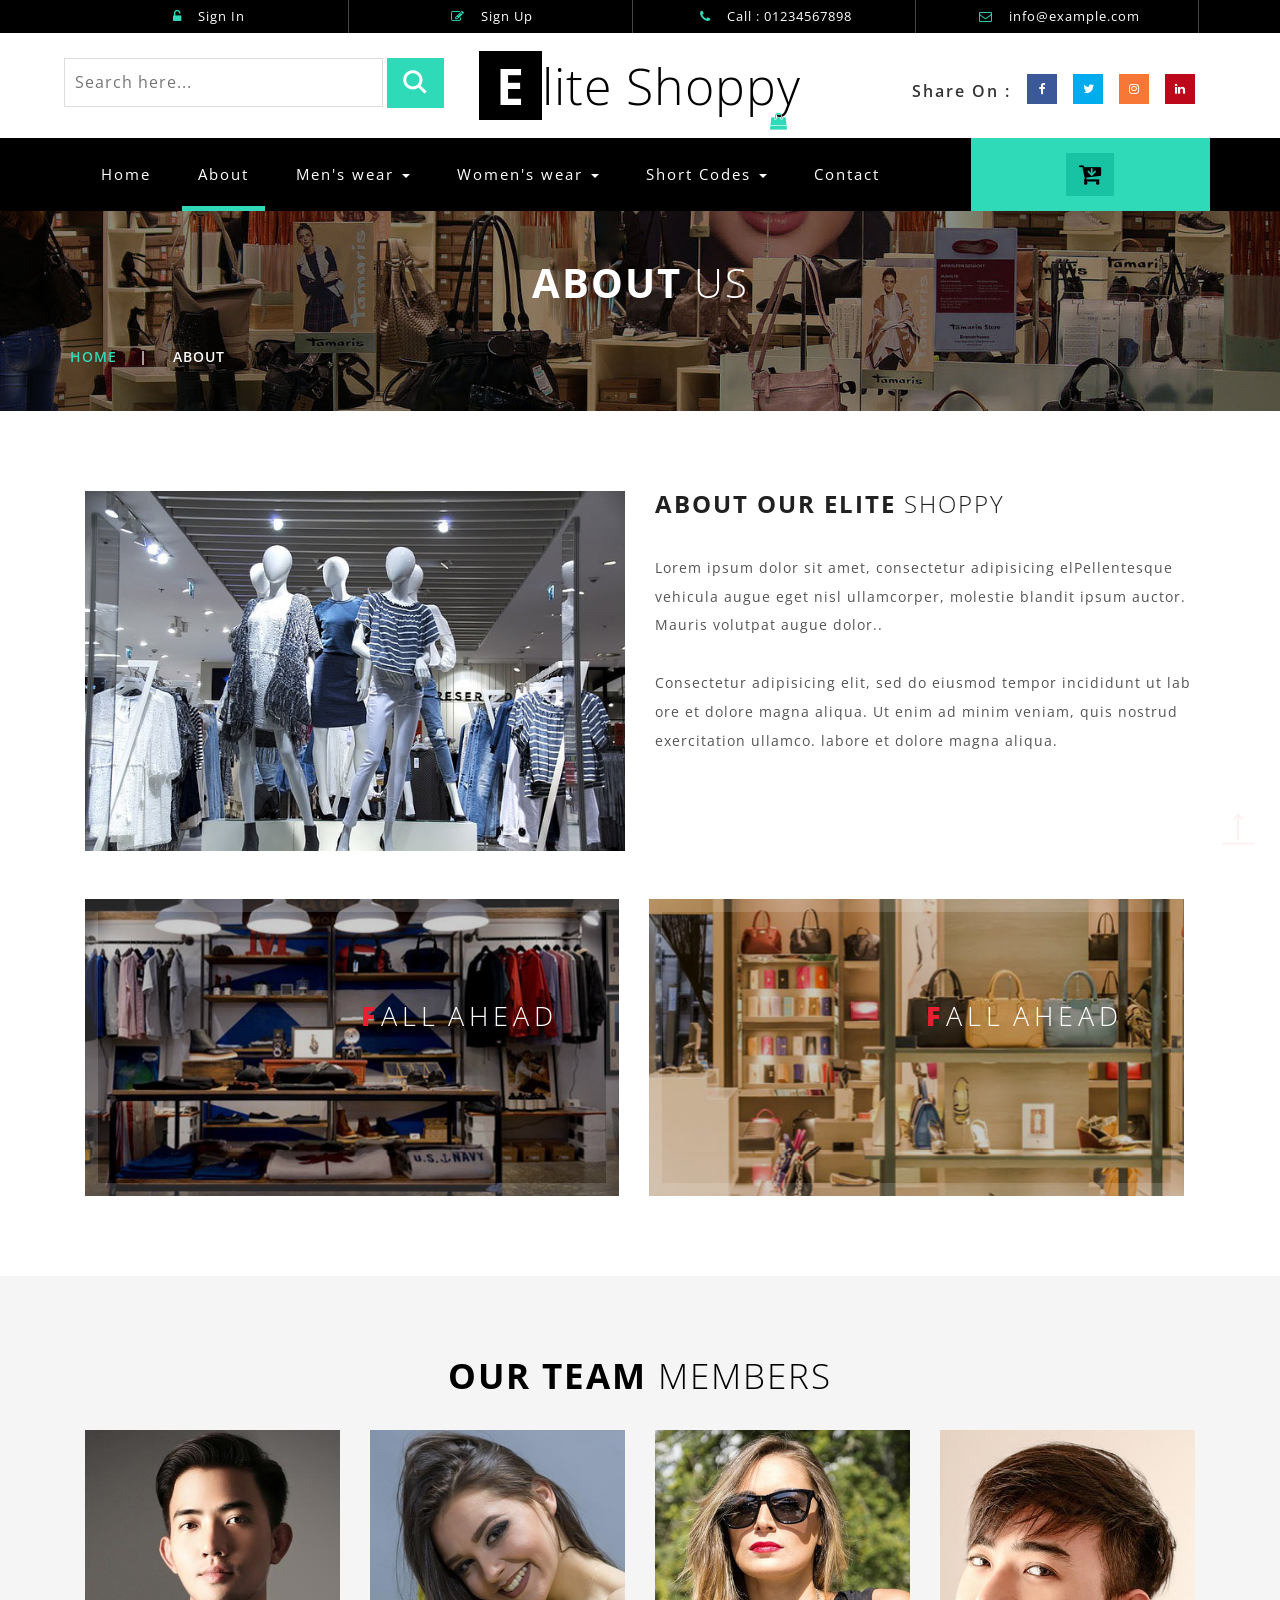
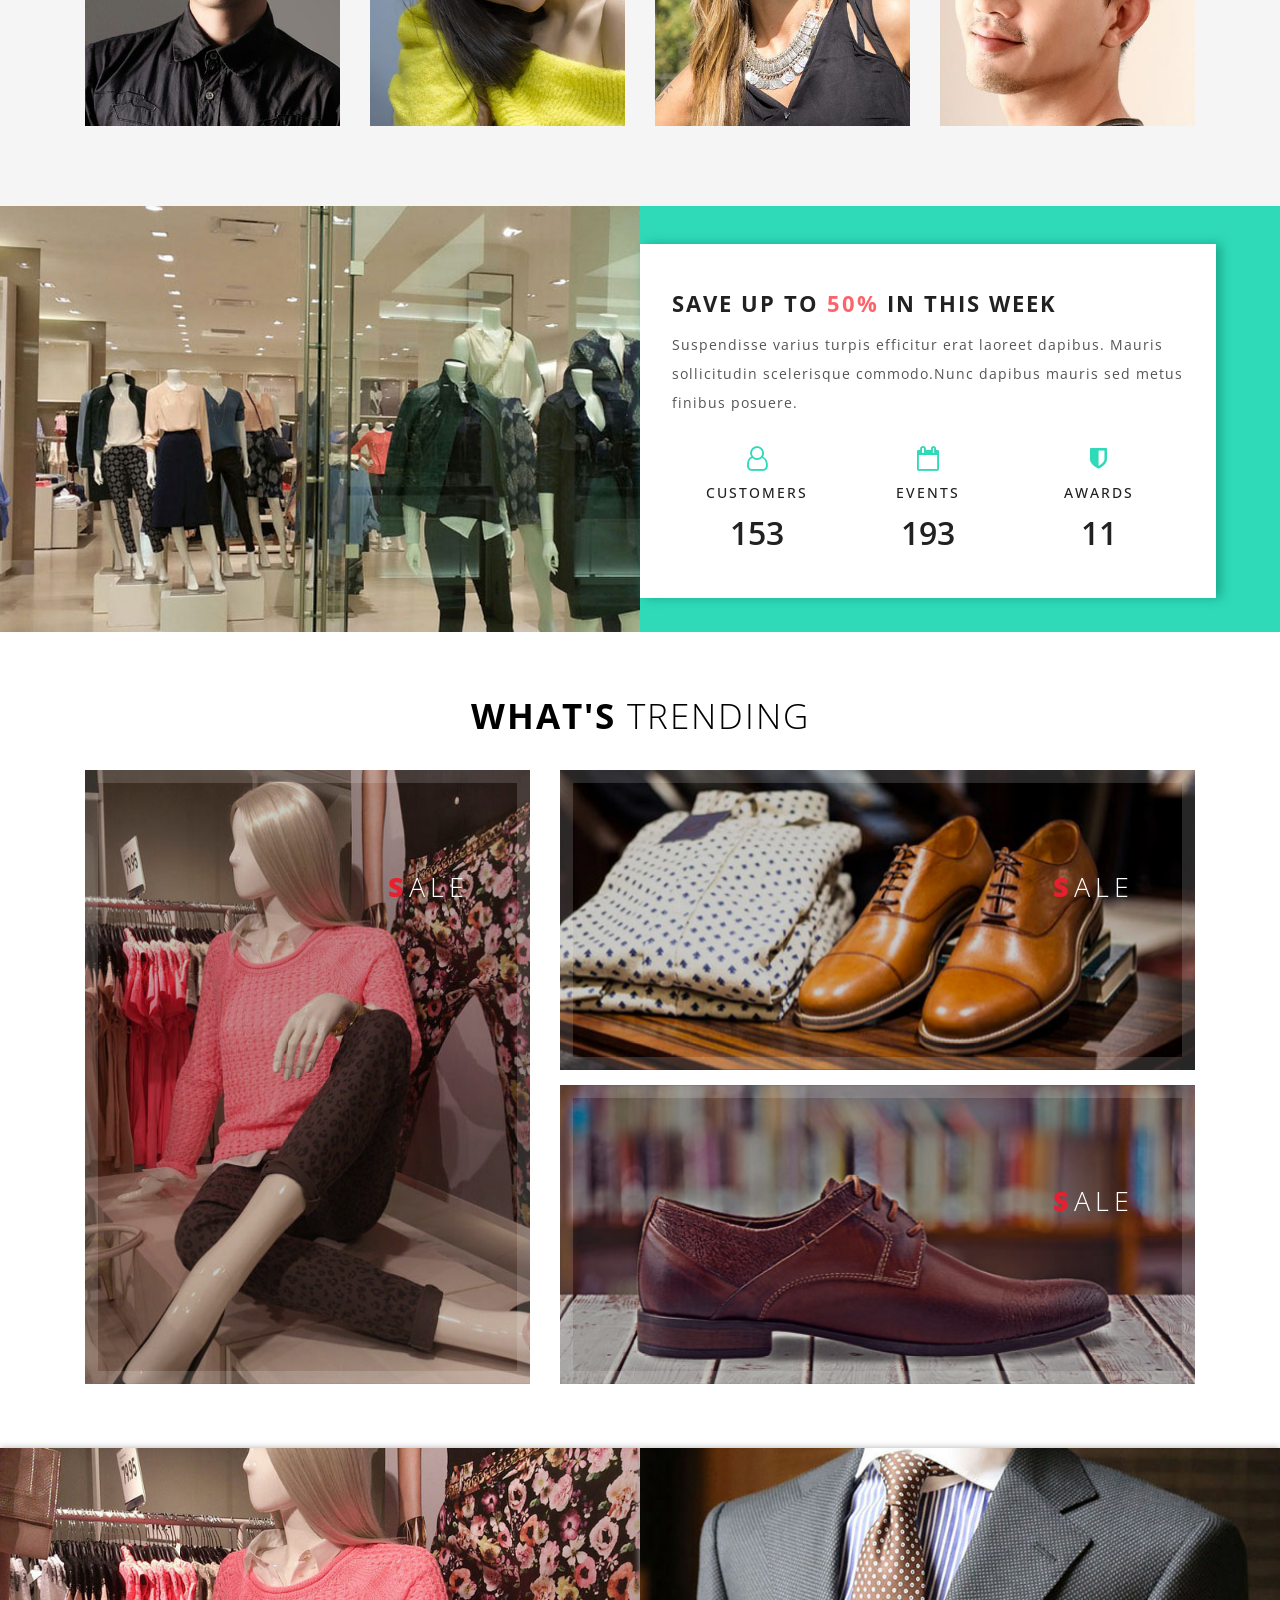
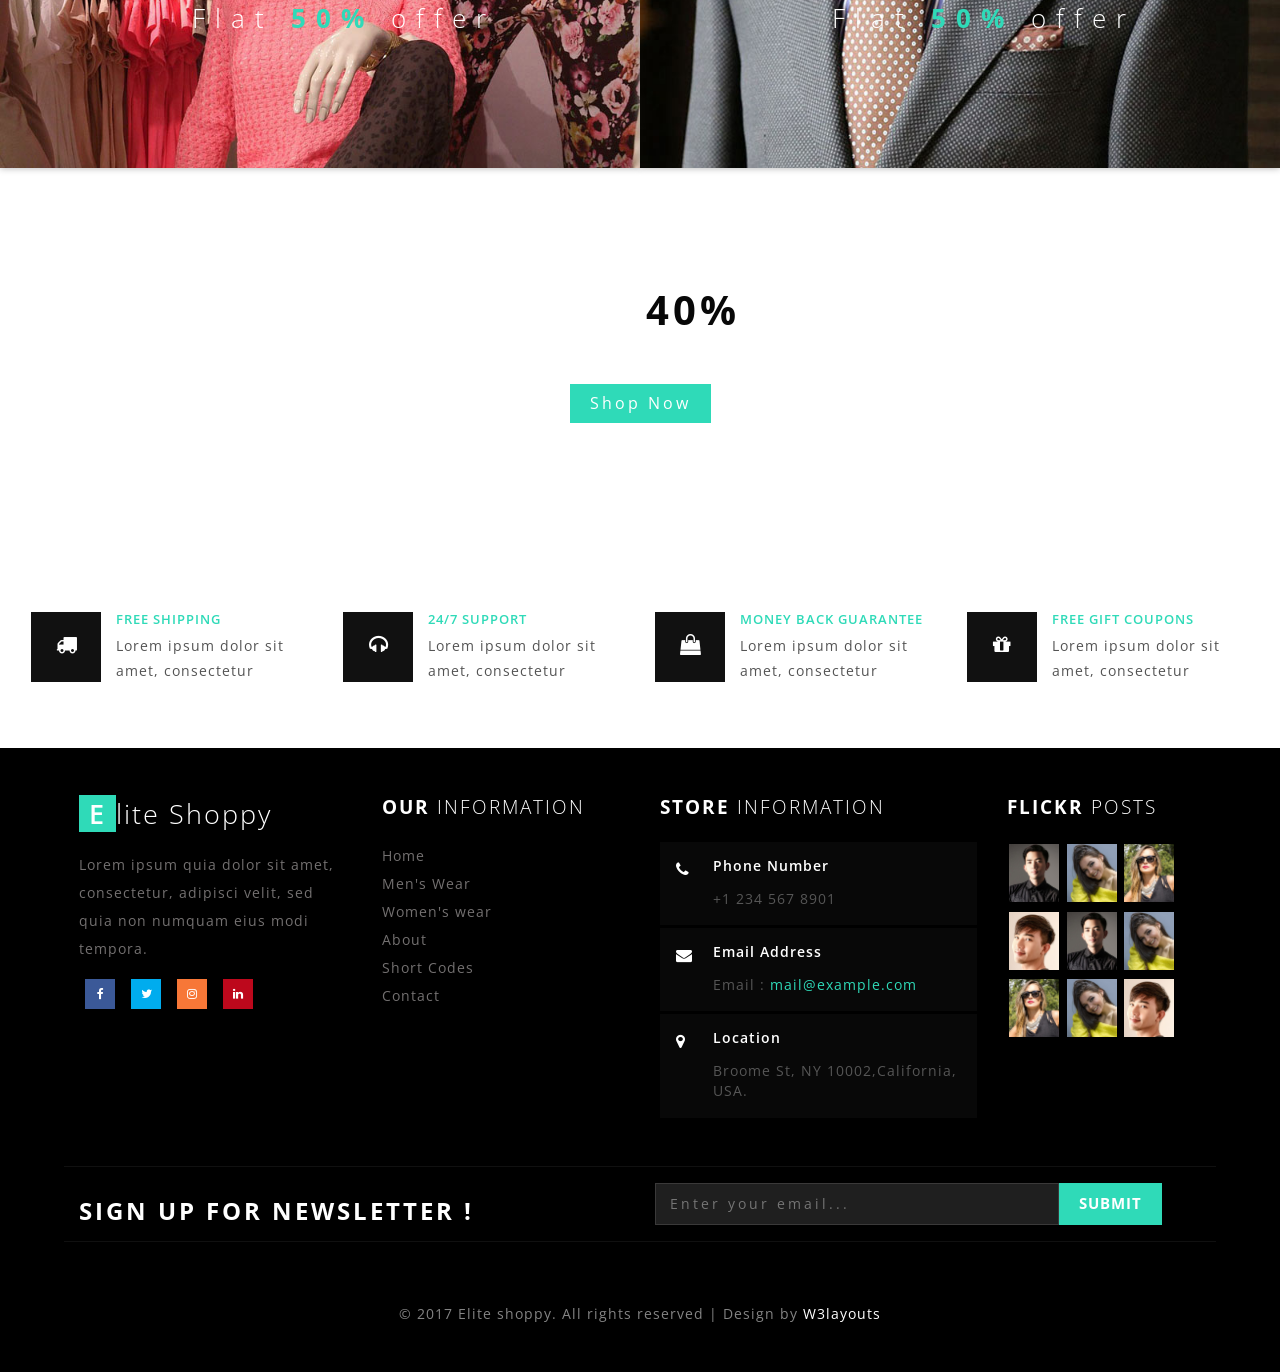
==== commit 44328d61: "update and adjust data" ====
--- a/assets/depan/about.html
+++ b/assets/depan/about.html
@@ -213,7 +213,7 @@
 							</div> 
 							<input type="submit" value="Sign In">
 						</form>
-						  <ul class="social-nav model-3d-0 footer-social w3_agile_social top_agile_third">
+						  <!-- <ul class="social-nav model-3d-0 footer-social w3_agile_social top_agile_third">
 															<li><a href="#" class="facebook">
 																  <div class="front"><i class="fa fa-facebook" aria-hidden="true"></i></div>
 																  <div class="back"><i class="fa fa-facebook" aria-hidden="true"></i></div></a></li>
@@ -226,7 +226,7 @@
 															<li><a href="#" class="pinterest">
 																  <div class="front"><i class="fa fa-linkedin" aria-hidden="true"></i></div>
 																  <div class="back"><i class="fa fa-linkedin" aria-hidden="true"></i></div></a></li>
-														</ul>
+														</ul> -->
 														<div class="clearfix"></div>
 														<p><a href="#" data-toggle="modal" data-target="#myModal2" > Don't have an account?</a></p>
 
@@ -275,7 +275,7 @@
 							</div> 
 							<input type="submit" value="Sign Up">
 						</form>
-						  <ul class="social-nav model-3d-0 footer-social w3_agile_social top_agile_third">
+						  <!-- <ul class="social-nav model-3d-0 footer-social w3_agile_social top_agile_third">
 															<li><a href="#" class="facebook">
 																  <div class="front"><i class="fa fa-facebook" aria-hidden="true"></i></div>
 																  <div class="back"><i class="fa fa-facebook" aria-hidden="true"></i></div></a></li>
@@ -288,9 +288,9 @@
 															<li><a href="#" class="pinterest">
 																  <div class="front"><i class="fa fa-linkedin" aria-hidden="true"></i></div>
 																  <div class="back"><i class="fa fa-linkedin" aria-hidden="true"></i></div></a></li>
-														</ul>
-														<div class="clearfix"></div>
-														<p><a href="#">By clicking register, I agree to your terms</a></p>
+														</ul> -->
+														<!-- <div class="clearfix"></div>
+														<p><a href="#">By clicking register, I agree to your terms</a></p> -->
 
 						</div>
 						<div class="col-md-4 modal_body_right modal_body_right1">
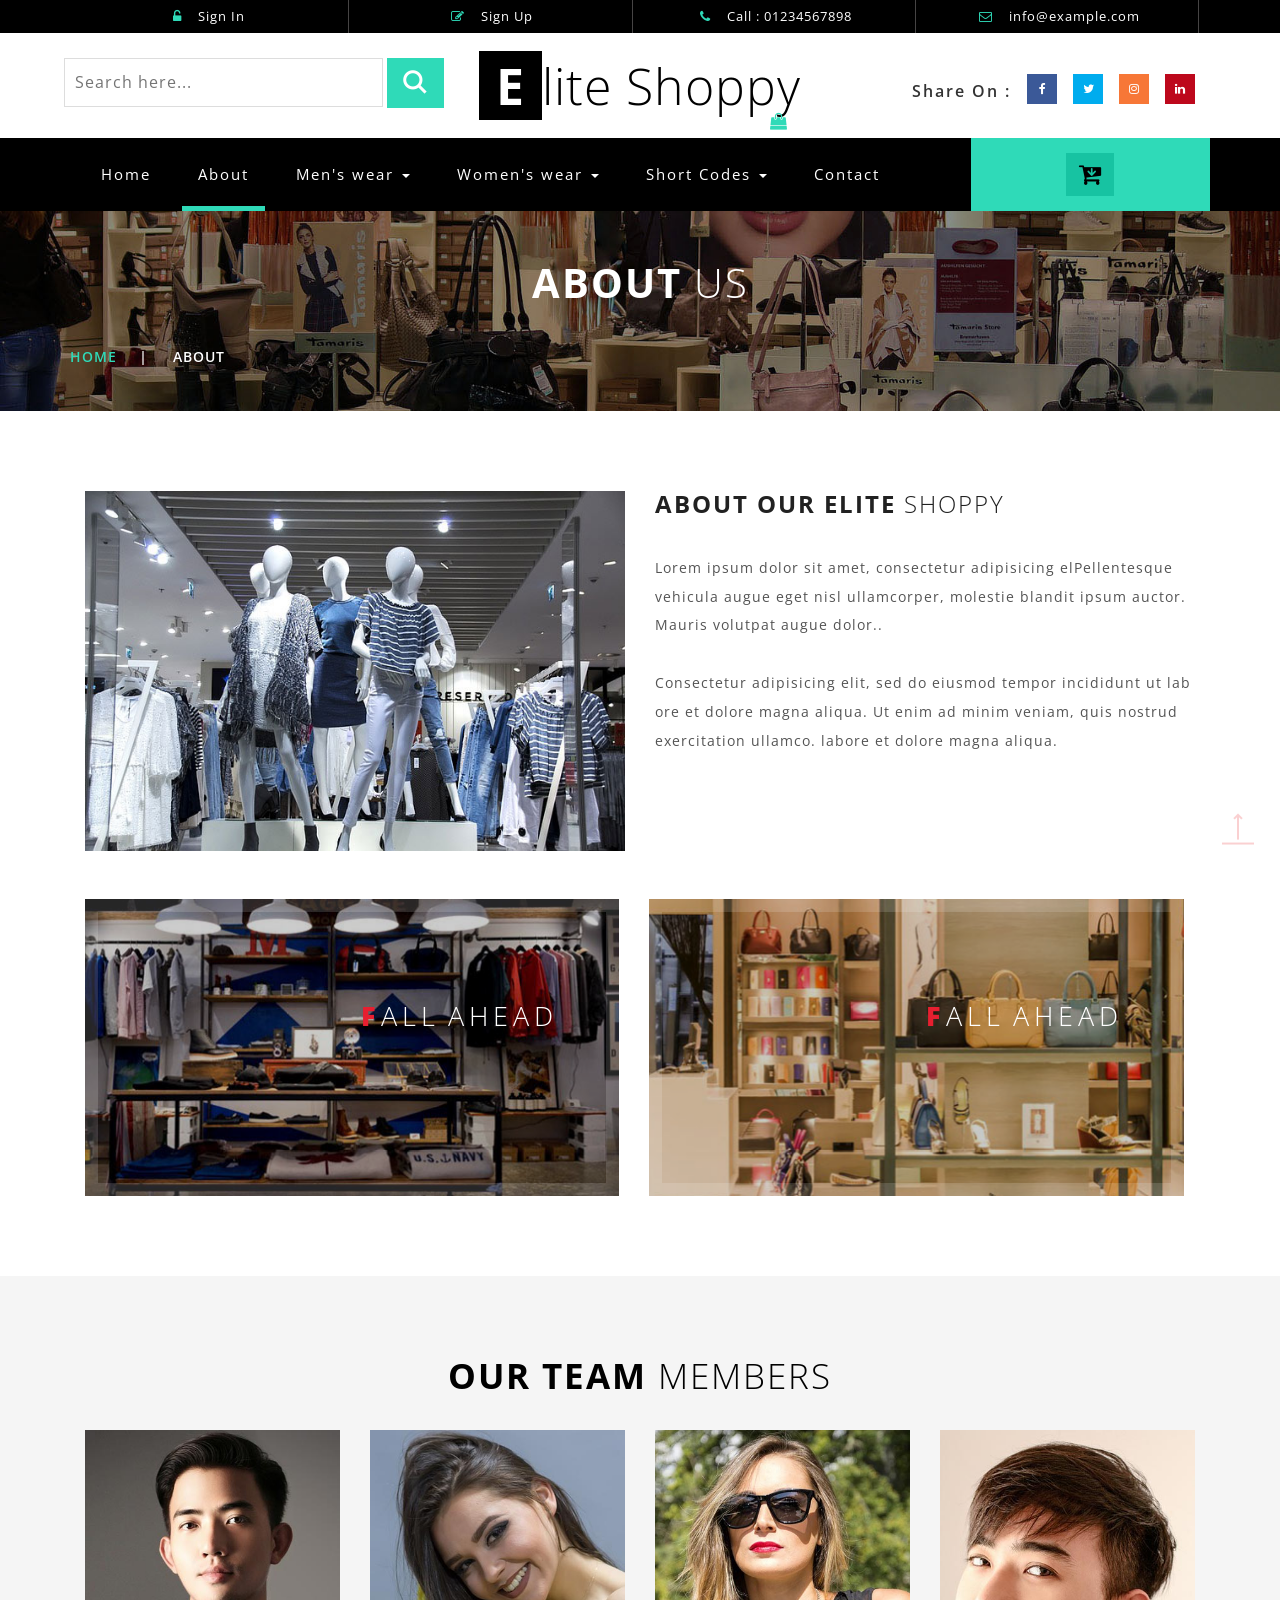
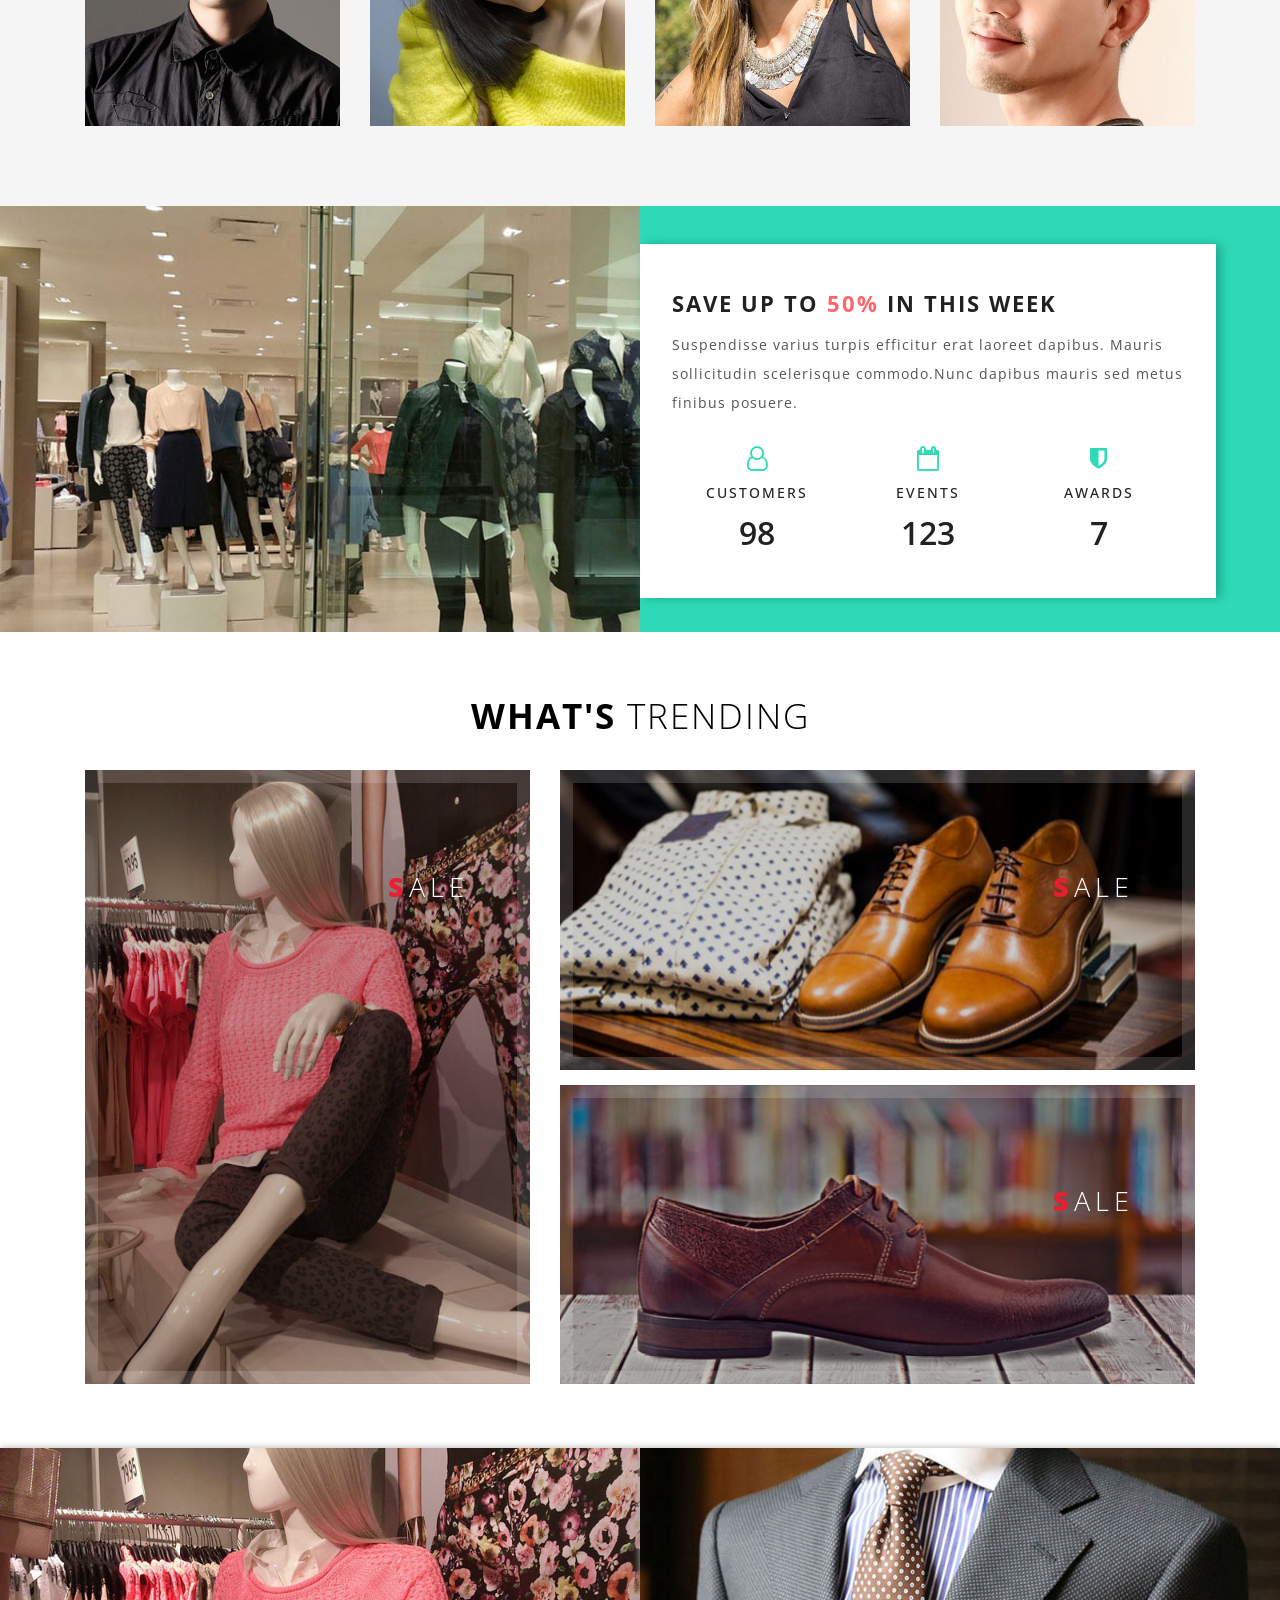
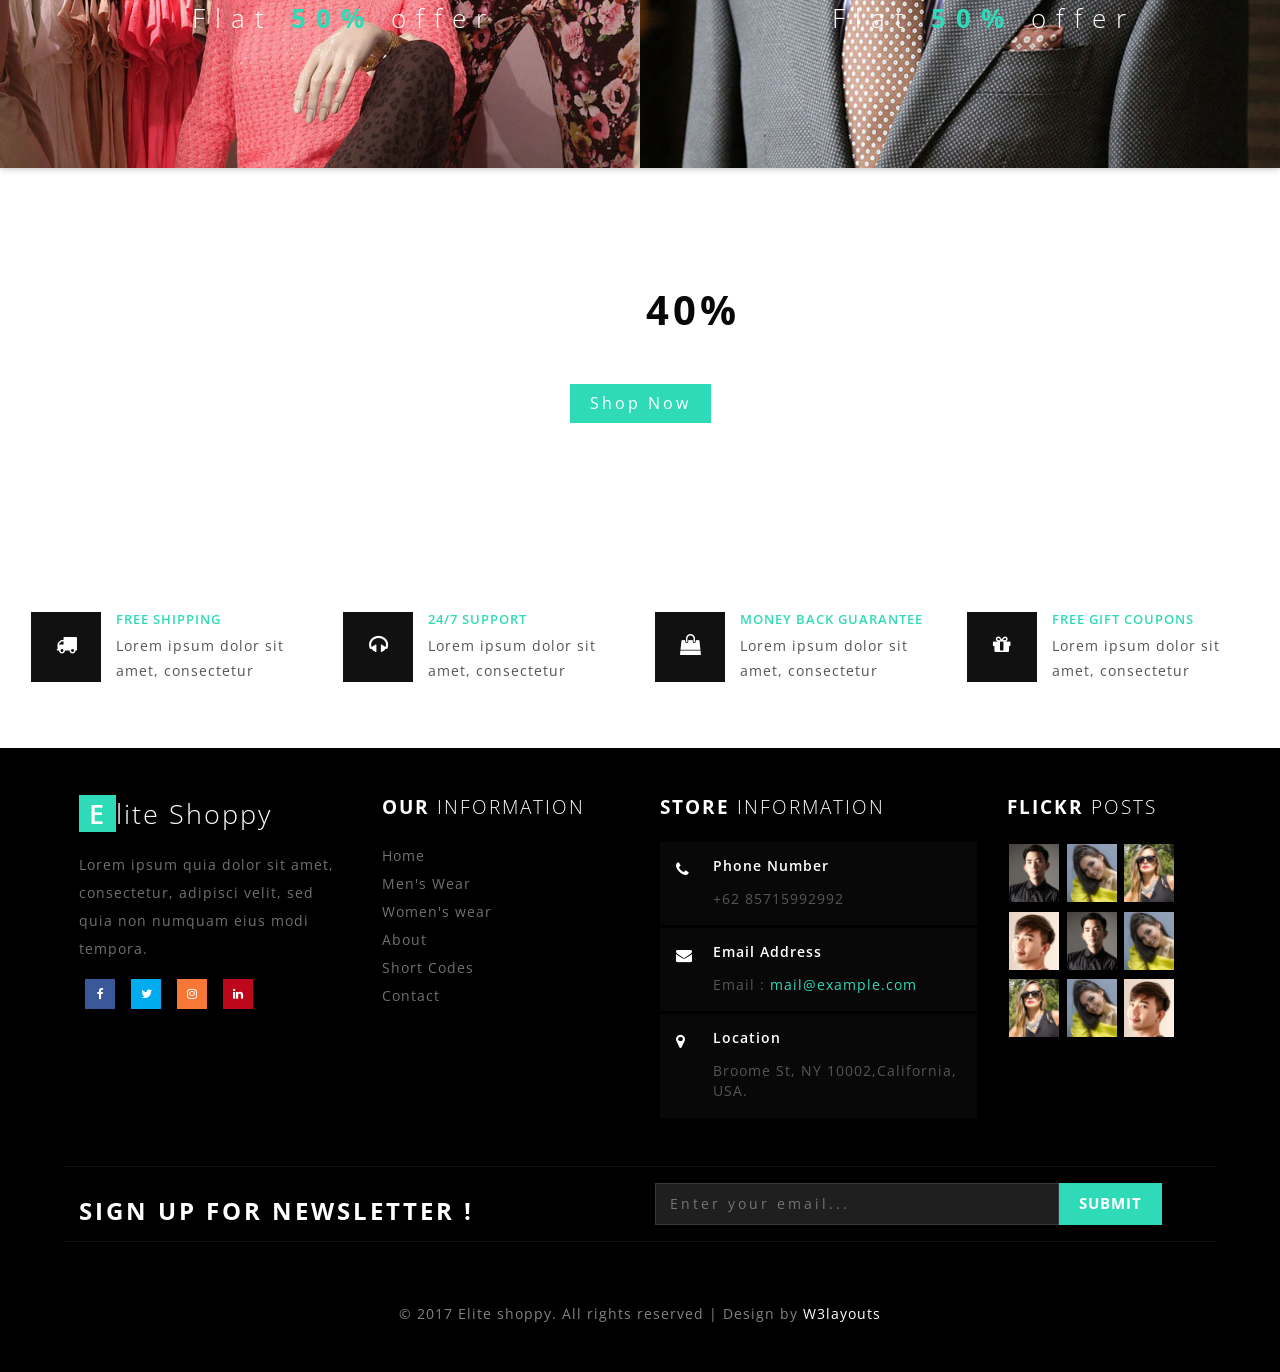
==== commit 91c5bf6b: "update address and fix delete barang" ====
--- a/assets/depan/about.html
+++ b/assets/depan/about.html
@@ -653,7 +653,7 @@
 							</div>
 							<div class="w3-address-right">
 								<h6>Phone Number</h6>
-								<p>+1 234 567 8901</p>
+								<p>+62 85715992992</p>
 							</div>
 							<div class="clearfix"> </div>
 						</div>
